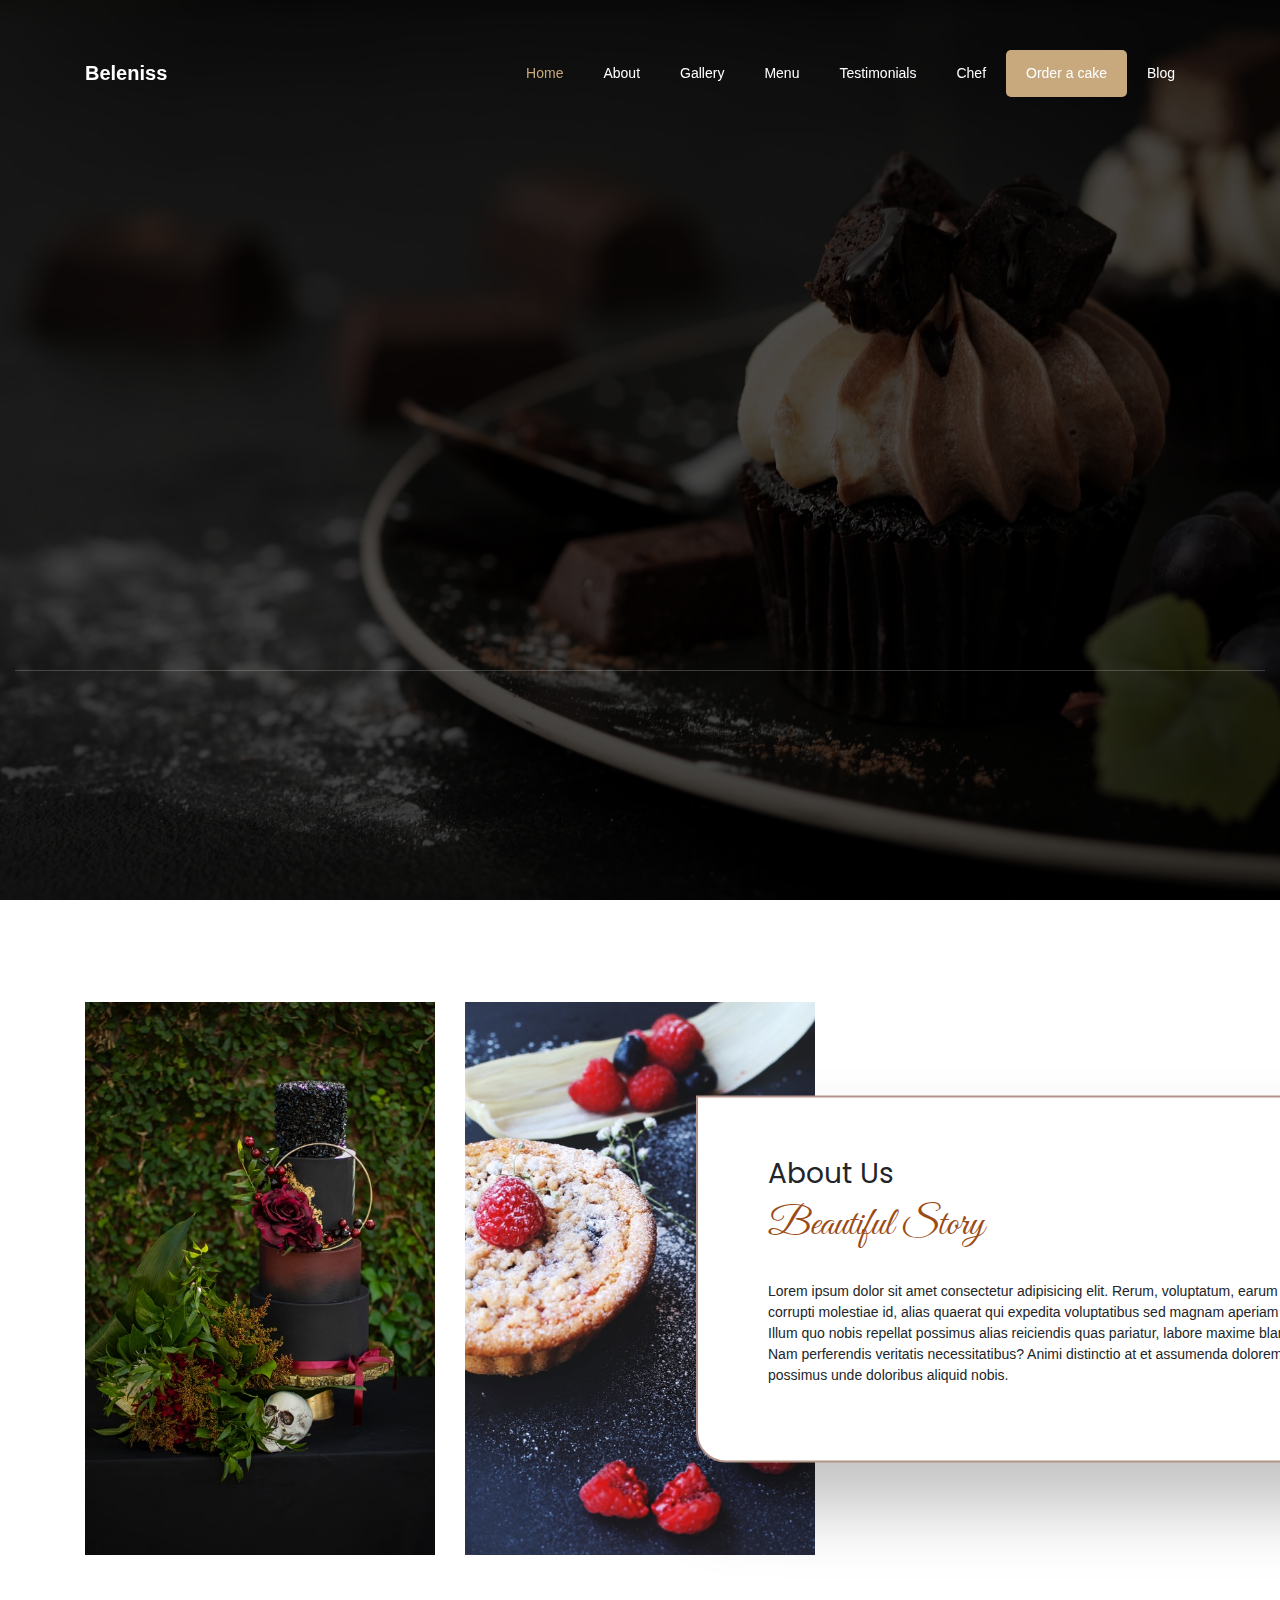
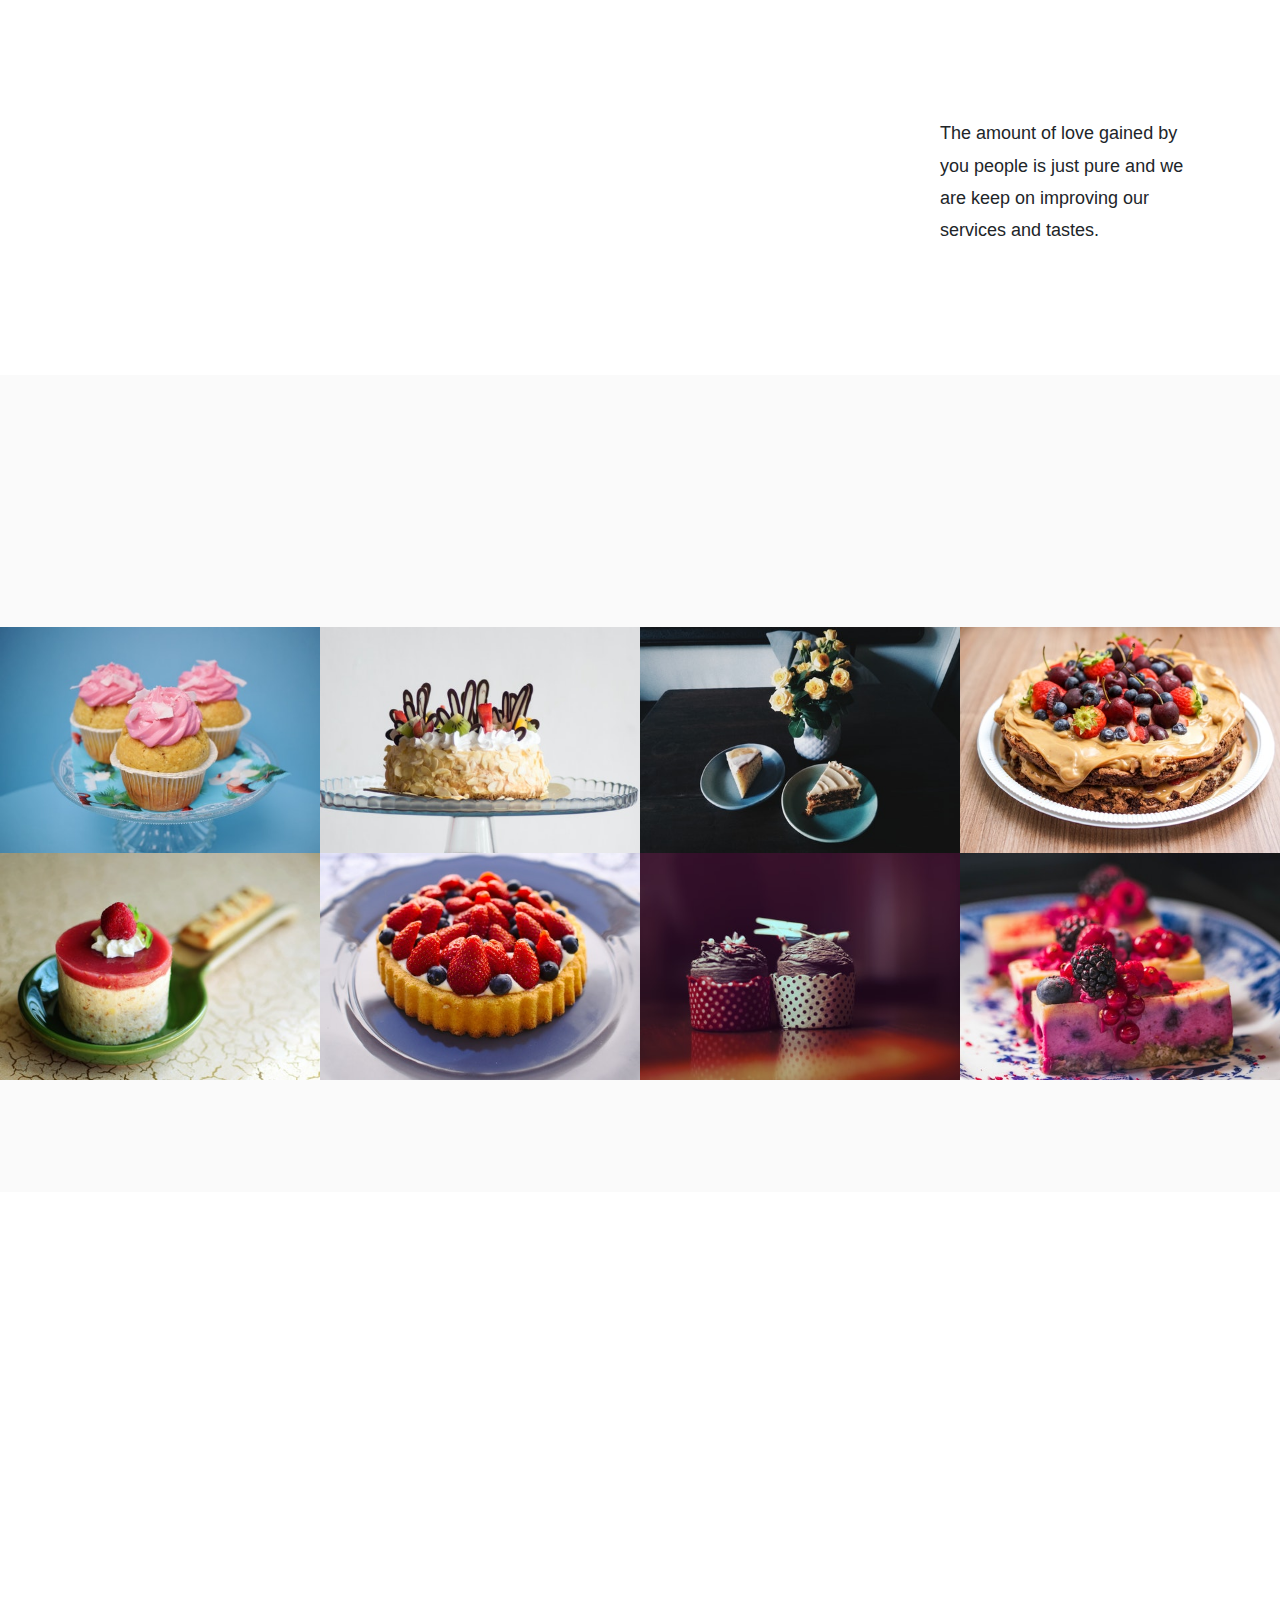
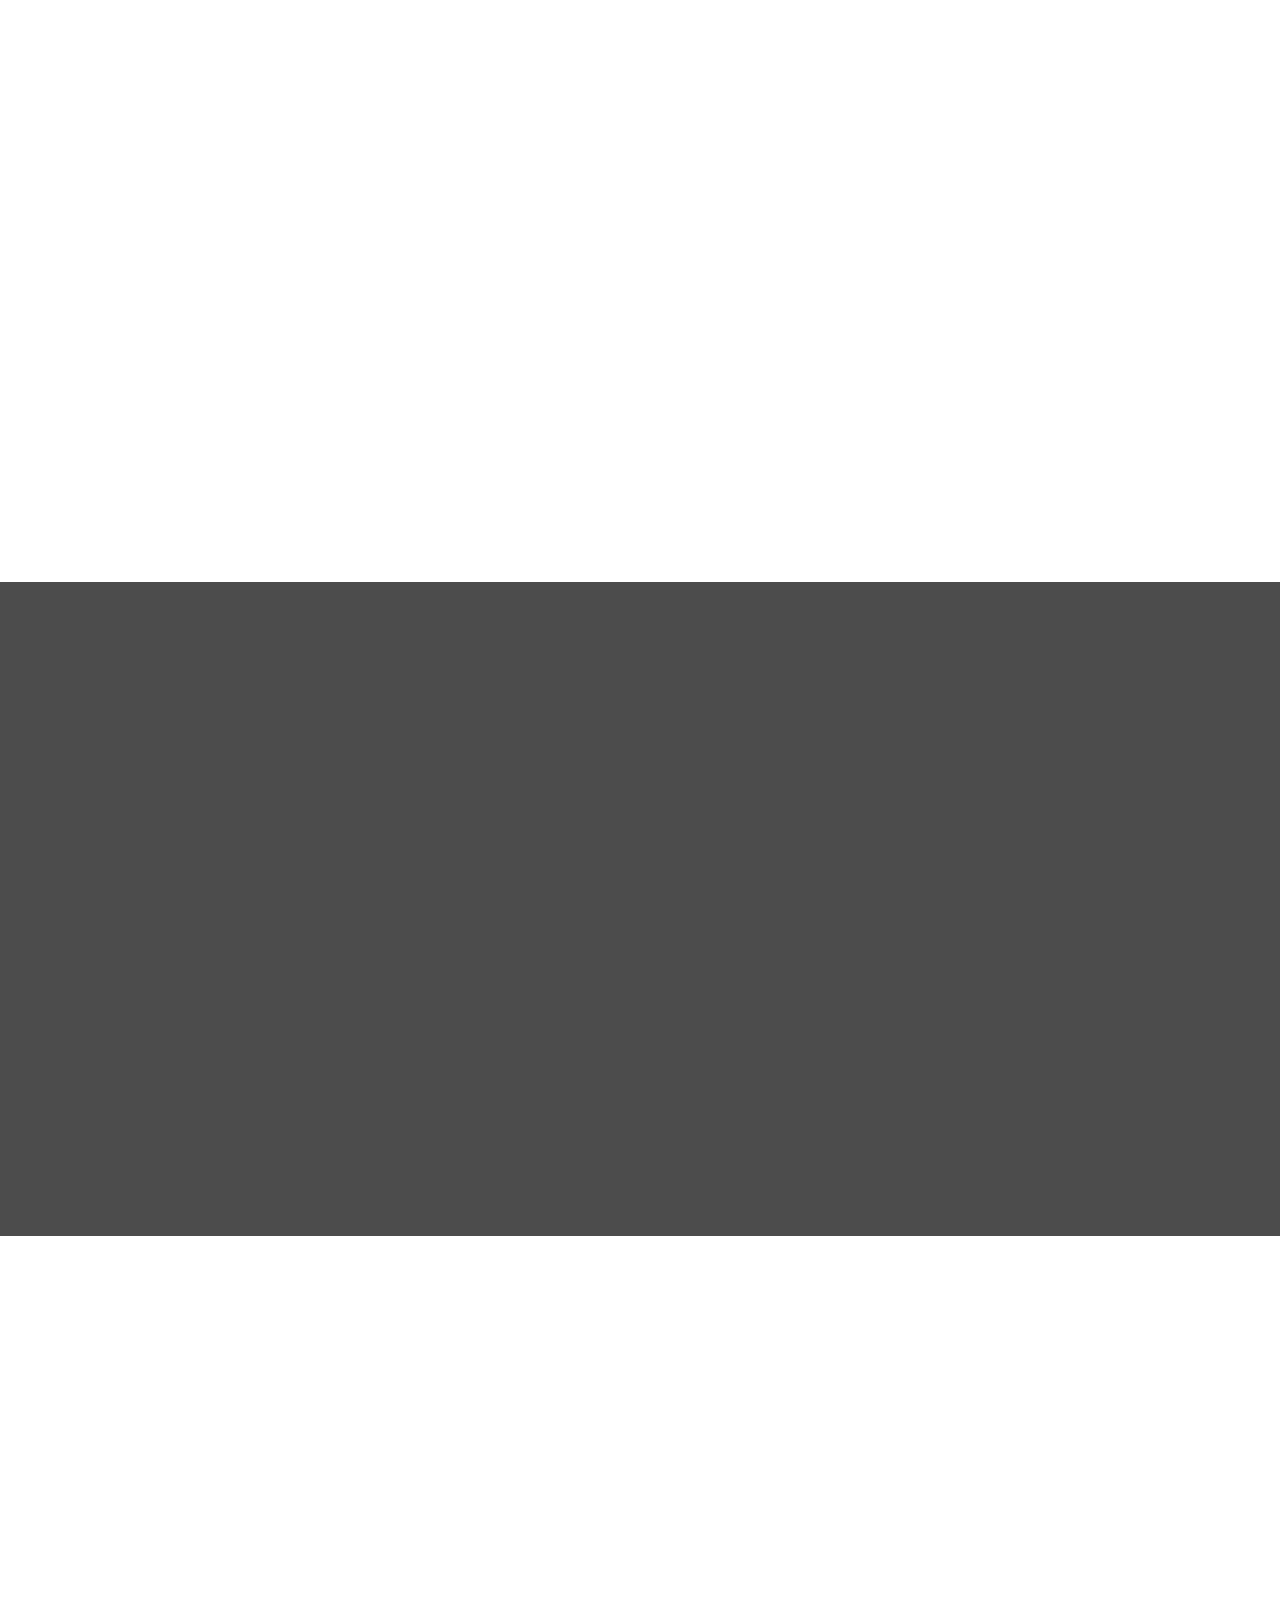
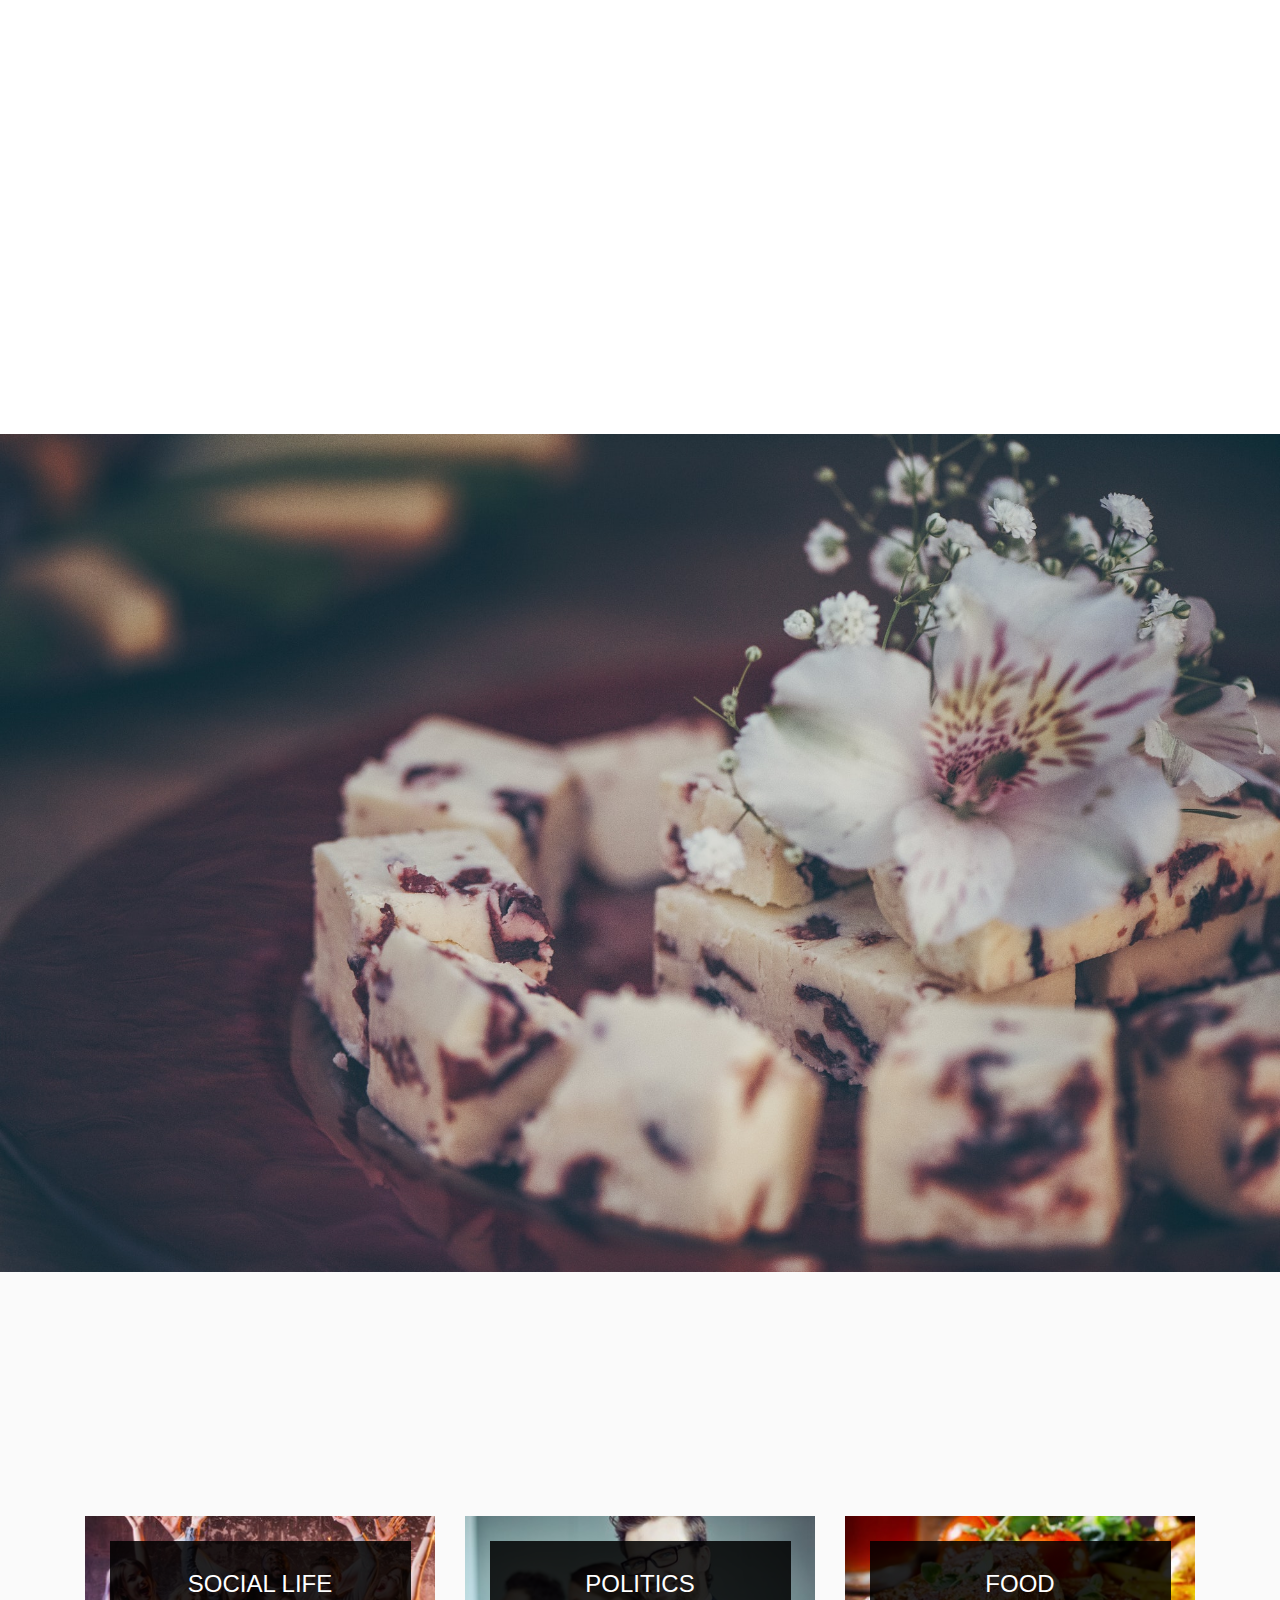
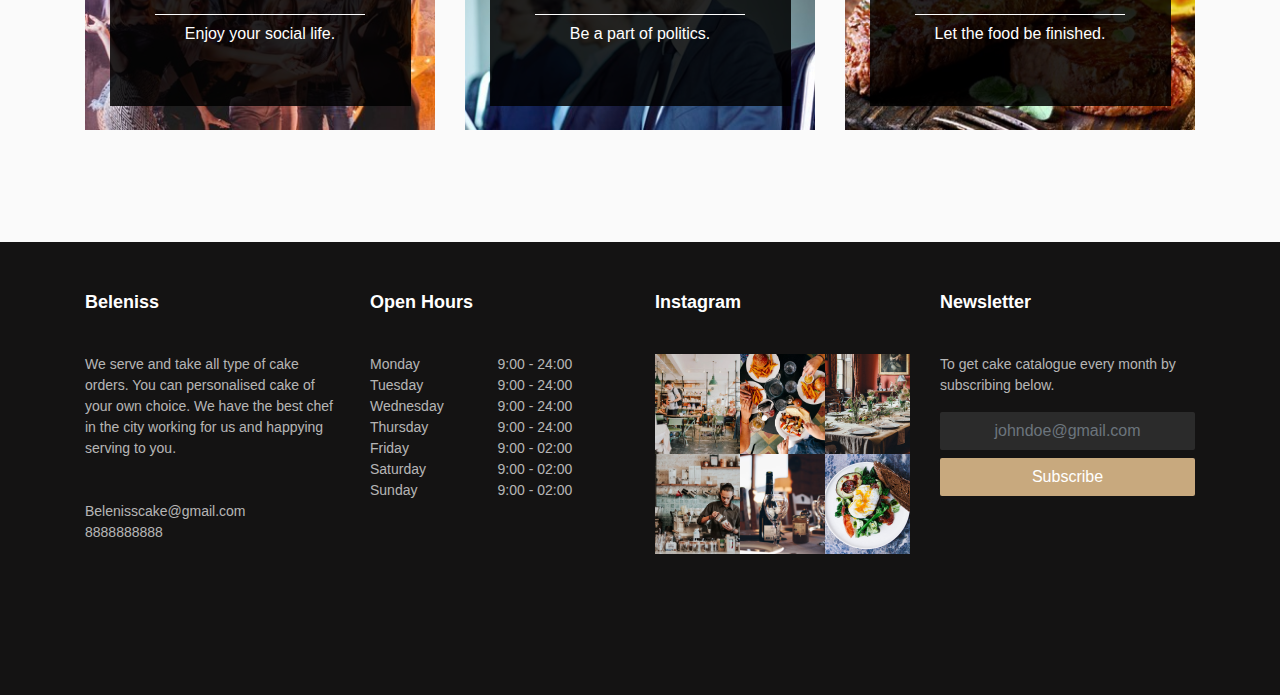
==== index.html @ b8e9f4f0 "First Commit" ====
<!DOCTYPE html>
<html lang="en">

<head>
    <meta charset="UTF-8">
    <meta name="viewport" content="width=device-width, initial-scale=1.0">
    <link
        href="https://fonts.googleapis.com/css2?family=Great+Vibes&family=Poppins:wght@100;200;300;400;500;600;700;800&display=swap"
        rel="stylesheet">
    <link rel="stylesheet" href="https://stackpath.bootstrapcdn.com/font-awesome/4.7.0/css/font-awesome.min.css">
    <link rel="stylesheet" href="https://stackpath.bootstrapcdn.com/bootstrap/4.5.2/css/bootstrap.min.css">
    <link rel="stylesheet" href="css/animate.css">
    <link rel="stylesheet" href="css/owl.carousel.min.css">
    <link rel="stylesheet" href="css/owl.theme.default.min.css">

    <link rel="stylesheet" href="css/aos.css">

    <link rel="stylesheet" href="http://code.ionicframework.com/ionicons/2.0.1/css/ionicons.min.css">

    <link rel="stylesheet" href="css/bootstrap-datepicker.css">
    <link rel="stylesheet" href="css/jquery.timepicker.css">


    <link rel="stylesheet" href="css/flaticon.css">
    <link rel="stylesheet" href="css/icomoon.css">
    <link rel="stylesheet" href="style.css">
    <title>Document</title>
</head>

<body>


    <!-- navigation starts -->
    <nav class="navbar navbar-expand-lg navbar-dark ftco_navbar bg-dark ftco-navbar-light" id="ftco-navbar">
        <div class="container">
            <a href="index.html" class="navbar-brand">Beleniss</a>

            <div class="collpase navbar-collapse" id="ftco-nav">
                <ul class="navbar-nav ml-auto">
                    <li class="nav-item active"><a href="#" class="nav-link">Home</a></li>
                    <li class="nav-item"><a href="#about" class="nav-link">About</a></li>
                    <li class="nav-item"><a href="#gallery" class="nav-link">Gallery</a></li>
                    <li class="nav-item"><a href="#menu" class="nav-link">Menu</a></li>
                    <li class="nav-item"><a href="#testimonial" class="nav-link">Testimonials</a></li>
                    <li class="nav-item"><a href="#" class="nav-link">Chef</a></li>
                    <li class="nav-item cta"><a href="#" class="nav-link">Order a cake</a></li>
                    <li class="nav-item"><a href="#" class="nav-link">Blog</a></li>
                </ul>
            </div>
        </div>
    </nav>
    <!-- navigation ends -->

    <!-- slider  section start -->
    <section class="home-slider owl-carousel js-fullheight">
        <div class="slider-item js-fullheight" style="background-image: url(images/bg_1.jpg);">
            <div class="overlay"></div>
            <div class="container">
                <div class="row slider-text js-fullheight justify-content-center align-items-center"
                    data-scrollax-parent="true">

                    <div class="col-md-12 col-sm-12 text-center ftco-animate">
                        <span class="subheading">Beleniss</span>
                        <h1 class="mb-4">Birthday Cake</h1>
                    </div>

                </div>
            </div>
        </div>

        <div class="slider-item js-fullheight" style="background-image: url(images/bg_2.jpg);">
            <div class="overlay"></div>
            <div class="container">
                <div class="row slider-text js-fullheight justify-content-center align-items-center"
                    data-scrollax-parent="true">

                    <div class="col-md-12 col-sm-12 text-center ftco-animate">
                        <span class="subheading">Beleniss</span>
                        <h1 class="mb-4">Wedding Cake</h1>
                    </div>

                </div>
            </div>
        </div>

        <div class="slider-item js-fullheight" style="background-image: url(images/bg_3.jpg);">
            <div class="overlay"></div>
            <div class="container">
                <div class="row slider-text js-fullheight justify-content-center align-items-center"
                    data-scrollax-parent="true">

                    <div class="col-md-12 col-sm-12 text-center ftco-animate">
                        <span class="subheading">Beleniss</span>
                        <h1 class="mb-4">Beleniss Special Dessert</h1>
                    </div>

                </div>
            </div>
        </div>

        <div class="slider-item js-fullheight" style="background-image: url(images/bg_4.jpg);">
            <div class="overlay"></div>
            <div class="container">
                <div class="row slider-text js-fullheight justify-content-center align-items-center"
                    data-scrollax-parent="true">

                    <div class="col-md-12 col-sm-12 text-center ftco-animate">
                        <span class="subheading">Beleniss</span>
                        <h1 class="mb-4">Beleniss Special Pastries</h1>
                    </div>

                </div>
            </div>
        </div>
    </section>
    <!-- slider  section end  -->

    <!-- featured section starts  -->
    <section>
        <div class="container-fluid">
            <div class="row">
                <div class="col-md-12">
                    <div class="featured">
                        <div class="row">
                            <div class="col-md-3">
                                <div class="featured-menus ftco-animate">
                                    <div class="menu-img img" style="background-image: url(images/b1.jpg);"></div>
                                    <div class="text text-center">
                                        <h3>Desert</h3>
                                        <p><span>Chocolate</span>,
                                            <span>Sprinkles</span>,<span>Strawberry</span>,<span>Waffers</span></p>
                                    </div>
                                </div>
                            </div>
                            <div class="col-md-3">
                                <div class="featured-menus ftco-animate">
                                    <div class="menu-img img" style="background-image: url(images/b2.jpg);"></div>
                                    <div class="text text-center">
                                        <h3>Chocolate Cake</h3>
                                        <p><span>Chocolate</span>,
                                            <span>Sprinkles</span>,<span>Strawberry</span>,<span>Waffers</span></p>
                                    </div>
                                </div>
                            </div>
                            <div class="col-md-3">
                                <div class="featured-menus ftco-animate">
                                    <div class="menu-img img" style="background-image: url(images/b3.jpg);"></div>
                                    <div class="text text-center">
                                        <h3>Pastry</h3>
                                        <p><span>Chocolate</span>,
                                            <span>Sprinkles</span>,<span>Strawberry</span>,<span>Waffers</span></p>
                                    </div>
                                </div>
                            </div>
                            <div class="col-md-3">
                                <div class="featured-menus ftco-animate">
                                    <div class="menu-img img" style="background-image: url(images/b4.jpg);"></div>
                                    <div class="text text-center">
                                        <h3>Donuts</h3>
                                        <p><span>Chocolate</span>,
                                            <span>Sprinkles</span>,<span>Strawberry</span>,<span>Waffers</span></p>
                                    </div>
                                </div>
                            </div>
                        </div>
                    </div>
                </div>
            </div>
        </div>
    </section>

    <!-- featured section ends  -->


    <!-- about us section starts  -->

    <section class="ftco-wrap-about" id="about">
        <div class="intro">
            <div class="container">
                <div class="row">
                    <div class="col">
                        <div class="intro_content">
                            <div class="intro_subtitle page_subtitle">About Us</div>
                            <div class="intro_title">
                                <h2>Beautiful Story</h2>
                            </div>
                            <div class="intro_text">
                                <p>Lorem ipsum dolor sit amet consectetur adipisicing elit. Rerum, voluptatum, earum
                                    corrupti molestiae id, alias quaerat qui expedita voluptatibus sed magnam aperiam
                                    quos! Illum quo nobis repellat possimus alias reiciendis quas pariatur, labore
                                    maxime blanditiis. Nam perferendis veritatis necessitatibus? Animi distinctio at et
                                    assumenda doloremque possimus unde doloribus aliquid nobis.</p>
                            </div>
                        </div>
                        <div class="row">
                            <div class="col-xl-4 col-md-6 intro_col">
                                <div class="intro_image"><img src="images/intro_1.jpg" alt="intro"></div>
                            </div>
                            <div class="col-xl-4 col-md-6 intro_col">
                                <div class="intro_image"><img src="images/intro_2.jpg" alt="intro"></div>
                            </div>
                        </div>
                    </div>
                </div>
            </div>
        </div>
    </section>

    <section class="ftco-section ftco-counter img ftco-no-pt" id="section-counter">
        <div class="container">
            <div class="row d-md-flex">
                <div class="col-md-9">
                    <div class="row d-md-flex align-items-center">
                        <div
                            class="col-md-6 col-lg-3 mb-4 mb-lg-0 d-flex justify-content-center counter-wrap ftco-animate">
                            <div class="block-18">
                                <div class="text">
                                    <strong class="number" data-number="11">0</strong>
                                    <span>Years of Experience</span>
                                </div>
                            </div>
                        </div>
                        <div
                            class="col-md-6 col-lg-3 mb-4 mb-lg-0 d-flex justify-content-center counter-wrap ftco-animate">
                            <div class="block-18">
                                <div class="text">
                                    <strong class="number" data-number="100">0</strong>
                                    <span>Cakes/Variety</span>
                                </div>
                            </div>
                        </div>
                        <div
                            class="col-md-6 col-lg-3 mb-4 mb-lg-0 d-flex justify-content-center counter-wrap ftco-animate">
                            <div class="block-18">
                                <div class="text">
                                    <strong class="number" data-number="30">0</strong>
                                    <span>Staffs</span>
                                </div>
                            </div>
                        </div>
                        <div
                            class="col-md-6 col-lg-3 mb-4 mb-lg-0 d-flex justify-content-center counter-wrap ftco-animate">
                            <div class="block-18">
                                <div class="text">
                                    <strong class="number" data-number="1500">0</strong>
                                    <span>Happy Customers</span>
                                </div>
                            </div>
                        </div>
                    </div>
                </div>
                <div class="col-md-3 text-center text-md-left">
                    <p>The amount of love gained by you people is just pure and we are keep on improving our services
                        and tastes.</p>
                </div>
            </div>
        </div>
    </section>


    <!-- about us section ends  -->

    <!-- gallery section starts  -->
    <section class="ftco-section bg-light" id="gallery">
        <div class="container">
            <div class="row">
                <div class="col-lg-12">
                    <div class="section-title normal-title">
                        <div class="row justify-content-center mb-5 pb-2">
                            <div class="col-md-12 text-center heading-section ftco-animate">
                                <span class="subheading">Gallery</span>
                                <h2 class="mb-4">Our Hot Picked Cakes</h2>
                            </div>
                        </div>
                    </div>
                </div>
            </div>
        </div>
        <div class="container-fluid">
            <div class="row">
                <div class="col-lg-3 col-md-4 col-6 p-0">
                    <div class="gallery__pic">
                        <img src="images/dish1.jpg" alt="">
                    </div>
                </div>
                <div class="col-lg-3 col-md-4 col-6 p-0">
                    <div class="gallery__pic">
                        <img src="images/dish2.jpg" alt="">
                    </div>
                </div>
                <div class="col-lg-3 col-md-4 col-6 p-0">
                    <div class="gallery__pic">
                        <img src="images/dish3.jpg" alt="">
                    </div>
                </div>
                <div class="col-lg-3 col-md-4 col-6 p-0">
                    <div class="gallery__pic">
                        <img src="images/dish4.jpg" alt="">
                    </div>
                </div>
                <div class="col-lg-3 col-md-4 col-6 p-0">
                    <div class="gallery__pic">
                        <img src="images/dish5.jpg" alt="">
                    </div>
                </div>
                <div class="col-lg-3 col-md-4 col-6 p-0">
                    <div class="gallery__pic">
                        <img src="images/dish6.jpg" alt="">
                    </div>
                </div>
                <div class="col-lg-3 col-md-4 col-6 p-0">
                    <div class="gallery__pic">
                        <img src="images/dish7.jpg" alt="">
                    </div>
                </div>
                <div class="col-lg-3 col-md-4 col-6 p-0">
                    <div class="gallery__pic">
                        <img src="images/dish8.jpg" alt="">
                    </div>
                </div>
            </div>
        </div>


    </section>
    <!-- gallery section ends  -->

    <!-- menu section starts -->
    <section class="ftco-section" id="menu">
        <div class="container-fluid px-4">
            <div class="row justify-content-center mb-5 pb-2">
                <div class="col-md-7 text-center heading-section ftco-animate">
                    <span class="subheading">Specialities</span>
                    <h2 class="mb-4">Our Menu</h2>
                </div>
            </div>

            <div class="row">
                <div class="col-md-6 col-lg-4 menu-wrap">
                    <div class="heading-menu text-center ftco-animate">
                        <h3>Cakes</h3>
                    </div>
                    <div class="menus d-flex ftco-animate">
                        <div class="menu-img img" style="background-image: url(images/menu1.jpg);"></div>
                        <div class="text">
                            <div class="d-flex">
                                <div class="one-half">
                                    <h3>Strawberry</h3>
                                </div>
                                <div class="one-forth">
                                    <span class="price">₹400</span>
                                </div>
                            </div>
                            <p><span>Strawberry</span>, <span>Chocolate</span>, <span>Berry</span>, <span>Cream</span>
                            </p>
                        </div>
                    </div>
                    <div class="menus d-flex ftco-animate">
                        <div class="menu-img img" style="background-image: url(images/menu2.jpg);"></div>
                        <div class="text">
                            <div class="d-flex">
                                <div class="one-half">
                                    <h3>Chocolate Cake</h3>
                                </div>
                                <div class="one-forth">
                                    <span class="price">₹399</span>
                                </div>
                            </div>
                            <p><span>Strawberry</span>, <span>Chocolate</span>, <span>Berry</span>, <span>Cream</span>
                            </p>
                        </div>
                    </div>
                    <div class="menus d-flex ftco-animate">
                        <div class="menu-img img" style="background-image: url(images/menu3.jpg);"></div>
                        <div class="text">
                            <div class="d-flex">
                                <div class="one-half">
                                    <h3>Red Valvet</h3>
                                </div>
                                <div class="one-forth">
                                    <span class="price">₹500</span>
                                </div>
                            </div>
                            <p><span>Strawberry</span>, <span>Chocolate</span>, <span>Berry</span>, <span>Cream</span>
                            </p>
                        </div>
                    </div>
                </div>
                <div class="col-md-6 col-lg-4 menu-wrap">
                    <div class="heading-menu text-center ftco-animate">
                        <h3>Wedding Cake</h3>
                    </div>
                    <div class="menus d-flex ftco-animate">
                        <div class="menu-img img" style="background-image: url(images/menu4.jpg);"></div>
                        <div class="text">
                            <div class="d-flex">
                                <div class="one-half">
                                    <h3>Pineapple</h3>
                                </div>
                                <div class="one-forth">
                                    <span class="price">₹450</span>
                                </div>
                            </div>
                            <p><span>Strawberry</span>, <span>Chocolate</span>, <span>Berry</span>, <span>Cream</span>
                            </p>
                        </div>
                    </div>
                    <div class="menus d-flex ftco-animate">
                        <div class="menu-img img" style="background-image: url(images/menu5.jpg);"></div>
                        <div class="text">
                            <div class="d-flex">
                                <div class="one-half">
                                    <h3>Belgium Cake</h3>
                                </div>
                                <div class="one-forth">
                                    <span class="price">₹400</span>
                                </div>
                            </div>
                            <p><span>Strawberry</span>, <span>Chocolate</span>, <span>Berry</span>, <span>Cream</span>
                            </p>
                        </div>
                    </div>
                    <div class="menus d-flex ftco-animate">
                        <div class="menu-img img" style="background-image: url(images/menu6.jpg);"></div>
                        <div class="text">
                            <div class="d-flex">
                                <div class="one-half">
                                    <h3>Cookies</h3>
                                </div>
                                <div class="one-forth">
                                    <span class="price">₹400</span>
                                </div>
                            </div>
                            <p><span>Strawberry</span>, <span>Chocolate</span>, <span>Berry</span>, <span>Cream</span>
                            </p>
                        </div>
                    </div>
                </div>
                <div class="col-md-6 col-lg-4 menu-wrap">
                    <div class="heading-menu text-center ftco-animate">
                        <h3>Pastries</h3>
                    </div>
                    <div class="menus d-flex ftco-animate">
                        <div class="menu-img img" style="background-image: url(images/menu7.jpg);"></div>
                        <div class="text">
                            <div class="d-flex">
                                <div class="one-half">
                                    <h3>Blackberries</h3>
                                </div>
                                <div class="one-forth">
                                    <span class="price">₹400</span>
                                </div>
                            </div>
                            <p><span>Strawberry</span>, <span>Chocolate</span>, <span>Berry</span>, <span>Cream</span>
                            </p>
                        </div>
                    </div>
                    <div class="menus d-flex ftco-animate">
                        <div class="menu-img img" style="background-image: url(images/menu8.jpg);"></div>
                        <div class="text">
                            <div class="d-flex">
                                <div class="one-half">
                                    <h3>Orange</h3>
                                </div>
                                <div class="one-forth">
                                    <span class="price">₹400</span>
                                </div>
                            </div>
                            <p><span>Strawberry</span>, <span>Chocolate</span>, <span>Berry</span>, <span>Cream</span>
                            </p>
                        </div>
                    </div>
                    <div class="menus d-flex ftco-animate">
                        <div class="menu-img img" style="background-image: url(images/menu9.jpg);"></div>
                        <div class="text">
                            <div class="d-flex">
                                <div class="one-half">
                                    <h3>Mango</h3>
                                </div>
                                <div class="one-forth">
                                    <span class="price">₹400</span>
                                </div>
                            </div>
                            <p><span>Strawberry</span>, <span>Chocolate</span>, <span>Berry</span>, <span>Cream</span>
                            </p>
                        </div>
                    </div>
                </div>
            </div>
        </div>
    </section>
    <!-- menu section ends -->

    <!-- testimonial section starts -->
    <section class="ftco-section testimony-section img" id="testimonial"
        style="background-image: url(images/bg_1.jpg);">
        <div class="overlay"></div>
        <div class="container">
            <div class="row justify-content-center mb-5">
                <div class="col-md-7 text-center heading-section heading-section-white ftco-animate">
                    <span class="subheading">Testimonials</span>
                    <h2 class="mb-3">Happy Clients</h2>
                </div>
            </div>
            <div class="row ftco-animate">
                <div class="col-md-12">
                    <div class="carousel-testimony owl-carousel ftco-owl">
                        <div class="item">
                            <div class="testimony-wrap py-4">
                                <div class="icon d-flex align-items-center justify-content-center">
                                    <span class="fa fa-quote-left"></span>
                                </div>
                                <div class="text">
                                    <p class="mb-4">
                                        Lorem ipsum dolor sit amet consectetur adipisicing elit. Ipsa illo corrupti
                                        ratione voluptatibus recusandae dolore.
                                    </p>
                                    <div class="d-flex align-items-center">
                                        <div class="user-img" style="background-image: url(images/person_1.jpg);"></div>
                                        <div class="pl-3">
                                            <p class="name">Nilay Hirpara</p>
                                            <span class="position">Owner</span>
                                        </div>
                                    </div>
                                </div>
                            </div>
                        </div>
                        <div class="item">
                            <div class="testimony-wrap py-4">
                                <div class="icon d-flex align-items-center justify-content-center">
                                    <span class="fa fa-quote-left"></span>
                                </div>
                                <div class="text">
                                    <p class="mb-4">
                                        Lorem ipsum dolor sit amet consectetur adipisicing elit. Ipsa illo corrupti
                                        ratione voluptatibus recusandae dolore.
                                    </p>
                                    <div class="d-flex align-items-center">
                                        <div class="user-img" style="background-image: url(images/person_2.jpg);"></div>
                                        <div class="pl-3">
                                            <p class="name">Nilay Hirpara</p>
                                            <span class="position">Owner</span>
                                        </div>
                                    </div>
                                </div>
                            </div>
                        </div>
                        <div class="item">
                            <div class="testimony-wrap py-4">
                                <div class="icon d-flex align-items-center justify-content-center">
                                    <span class="fa fa-quote-left"></span>
                                </div>
                                <div class="text">
                                    <p class="mb-4">
                                        Lorem ipsum dolor sit amet consectetur adipisicing elit. Ipsa illo corrupti
                                        ratione voluptatibus recusandae dolore.
                                    </p>
                                    <div class="d-flex align-items-center">
                                        <div class="user-img" style="background-image: url(images/person_3.jpg);"></div>
                                        <div class="pl-3">
                                            <p class="name">Nilay Hirpara</p>
                                            <span class="position">Owner</span>
                                        </div>
                                    </div>
                                </div>
                            </div>
                        </div>
                        <div class="item">
                            <div class="testimony-wrap py-4">
                                <div class="icon d-flex align-items-center justify-content-center">
                                    <span class="fa fa-quote-left"></span>
                                </div>
                                <div class="text">
                                    <p class="mb-4">
                                        Lorem ipsum dolor sit amet consectetur adipisicing elit. Ipsa illo corrupti
                                        ratione voluptatibus recusandae dolore.
                                    </p>
                                    <div class="d-flex align-items-center">
                                        <div class="user-img" style="background-image: url(images/person_4.jpg);"></div>
                                        <div class="pl-3">
                                            <p class="name">Nilay Hirpara</p>
                                            <span class="position">Owner</span>
                                        </div>
                                    </div>
                                </div>
                            </div>
                        </div>
                        <div class="item">
                            <div class="testimony-wrap py-4">
                                <div class="icon d-flex align-items-center justify-content-center">
                                    <span class="fa fa-quote-left"></span>
                                </div>
                                <div class="text">
                                    <p class="mb-4">
                                        Lorem ipsum dolor sit amet consectetur adipisicing elit. Ipsa illo corrupti
                                        ratione voluptatibus recusandae dolore.
                                    </p>
                                    <div class="d-flex align-items-center">
                                        <div class="user-img" style="background-image: url(images/person_1.jpg);"></div>
                                        <div class="pl-3">
                                            <p class="name">Nilay Hirpara</p>
                                            <span class="position">Owner</span>
                                        </div>
                                    </div>
                                </div>
                            </div>
                        </div>
                    </div>
                </div>
            </div>
        </div>
    </section>

    <!-- testimonial section ends -->

    <!-- staff section --- chef starts -->

    <section class="ftco-section" id="chef">
        <div class="container">
            <div class="row justify-content-center mb-5 pb-2">
                <div class="col-md-12 text-center heading-section ftco-animate">
                    <span class="subheading">Chef</span>
                    <h2 class="mb-4">Our Master Chef</h2>
                </div>
            </div>
            <div class="row">
                <div class="col-md-6 col-lg-3 ftco-animate">
                    <div class="staff">
                        <div class="img" style="background-image: url(images/chef4.jpg);"></div>
                        <div class="text pt-4">
                            <h3>Navnit Kumar</h3>
                            <span class="position mb-2">Cake Designer</span>
                            <div class="faded">
                                <ul class="ftco-social d-flex">
                                    <li class="ftco-animate"><a href="#"><span class="fa fa-instagram"></span></a></li>
                                    <li class="ftco-animate"><a href="#"><span class="fa fa-twitter"></span></a></li>
                                    <li class="ftco-animate"><a href="#"><span class="fa fa-linkedin"></span></a></li>
                                    <li class="ftco-animate"><a href="#"><span class="fa fa-facebook"></span></a></li>
                                </ul>
                            </div>
                        </div>
                    </div>
                </div>
                <div class="col-md-6 col-lg-3 ftco-animate">
                    <div class="staff">
                        <div class="img" style="background-image: url(images/chef1.jpg);"></div>
                        <div class="text pt-4">
                            <h3>Nilay Hirpara</h3>
                            <span class="position mb-2">Owner</span>
                            <div class="faded">
                                <ul class="ftco-social d-flex">
                                    <li class="ftco-animate"><a href="#"><span class="fa fa-instagram"></span></a></li>
                                    <li class="ftco-animate"><a href="#"><span class="fa fa-twitter"></span></a></li>
                                    <li class="ftco-animate"><a href="#"><span class="fa fa-linkedin"></span></a></li>
                                    <li class="ftco-animate"><a href="#"><span class="fa fa-facebook"></span></a></li>
                                </ul>
                            </div>
                        </div>
                    </div>
                </div>
                <div class="col-md-6 col-lg-3 ftco-animate">
                    <div class="staff">
                        <div class="img" style="background-image: url(images/chef2.jpg);"></div>
                        <div class="text pt-4">
                            <h3>Ravi Kumawat</h3>
                            <span class="position mb-2">Cake Maker</span>
                            <div class="faded">
                                <ul class="ftco-social d-flex">
                                    <li class="ftco-animate"><a href="#"><span class="fa fa-instagram"></span></a></li>
                                    <li class="ftco-animate"><a href="#"><span class="fa fa-twitter"></span></a></li>
                                    <li class="ftco-animate"><a href="#"><span class="fa fa-linkedin"></span></a></li>
                                    <li class="ftco-animate"><a href="#"><span class="fa fa-facebook"></span></a></li>
                                </ul>
                            </div>
                        </div>
                    </div>
                </div>
                <div class="col-md-6 col-lg-3 ftco-animate">
                    <div class="staff">
                        <div class="img" style="background-image: url(images/chef3.jpg);"></div>
                        <div class="text pt-4">
                            <h3>Somyadeep Dey</h3>
                            <span class="position mb-2">Manager</span>
                            <div class="faded">
                                <ul class="ftco-social d-flex">
                                    <li class="ftco-animate"><a href="#"><span class="fa fa-instagram"></span></a></li>
                                    <li class="ftco-animate"><a href="#"><span class="fa fa-twitter"></span></a></li>
                                    <li class="ftco-animate"><a href="#"><span class="fa fa-linkedin"></span></a></li>
                                    <li class="ftco-animate"><a href="#"><span class="fa fa-facebook"></span></a></li>
                                </ul>
                            </div>
                        </div>
                    </div>
                </div>
            </div>
        </div>
    </section>
    <!-- staff section --- chef ends -->

    <!-- order a cake section starts -->

    <section class="ftco-section img" id="order" style="background-image: url(images/order_bg.jpg);"
        data-stellar-background-ratio="0.5">
        <div class="container">
            <div class="row d-flex">
                <div class="col-md-7 ftco-animate makereservation p-4 px-md-5 pb-md-5">
                    <div class="heading-section ftco-animate mb-5 text-center">
                        <span class="subheading">Order</span>
                        <h2 class="mb-4">Your Cake</h2>
                    </div>
                    <form action="#">
                        <div class="row">
                            <div class="col-md-6">
                                <div class="form-group">
                                    <label for="">Name</label>
                                    <input type="text" class="form-control" placeholder="John Doe">
                                </div>
                            </div>
                            <div class="col-md-6">
                                <div class="form-group">
                                    <label for="">Email</label>
                                    <input type="email" class="form-control" placeholder="johndoe@gmail.com">
                                </div>
                            </div>
                            <div class="col-md-6">
                                <div class="form-group">
                                    <label for="">Address</label>
                                    <input type="text" class="form-control" placeholder="XYZ">
                                </div>
                            </div>
                            <div class="col-md-6">
                                <div class="form-group">
                                    <label for="">Phone</label>
                                    <input type="text" class="form-control" placeholder="9874563215">
                                </div>
                            </div>
                            <div class="col-md-6">
                                <div class="form-group">
                                    <label for="">Date</label>
                                    <input type="text" class="form-control" id="book_date" placeholder="Date">
                                </div>
                            </div>
                            <div class="col-md-6">
                                <div class="form-group">
                                    <label for="">Time</label>
                                    <input type="text" class="form-control" id="book_time" placeholder="Time">
                                </div>
                            </div>
                            <div class="col-md-6">
                                <div class="form-group">
                                    <label for="">Cake Flavour</label>
                                    <div class="select-wrap one-third">
                                        <div class="icon"><span class="ios-ios-arrow-down"></span></div>
                                        <select name="" id="" class="form-control">
                                            <option value="">Black Forest</option>
                                            <option value="">Yellow Butter Cake</option>
                                            <option value="">Pound Cake</option>
                                            <option value="">Red Velvet Cake</option>
                                            <option value="">Carrot Cake</option>
                                            <option value="">Sponge Cake</option>
                                            <option value="">Genoise Cake</option>
                                            <option value="">Chiffon Cake</option>
                                        </select>
                                    </div>

                                </div>
                            </div>
                            <div class="col-md-6">
                                <div class="form-group">
                                    <label for="">Kg</label>
                                    <div class="select-wrap one-third">
                                        <div class="icon"><span class="ios-ios-arrow-down"></span></div>
                                        <select name="" id="" class="form-control">
                                            <option value="">0.5</option>
                                            <option value="">1</option>
                                            <option value="">1.5</option>
                                            <option value="">2.5</option>
                                            <option value="">5</option>
                                            <option value="">10</option>
                                            <option value="">Custom</option>
                                        </select>
                                    </div>
                                </div>
                            </div>
                            <div class="col-md-12 mt-3">
                                <div class="form-group text-center">
                                    <input type="submit" value="Order Your Cake" class="btn btn-primary py-3 px-5">
                                </div>
                            </div>
                        </div>
                    </form>
                </div>
            </div>
        </div>
    </section>
    <!-- order a cake section ends -->

    <!-- blog section starts -->
    <section class="ftco-section bg-light" id="blog">
        <div class="container">
            <div class="row justify-content-center mb-5">
                <div class="col-md-7 text-center heading-section ftco-animate">
                    <span class="subheading">Blog</span>
                    <h2 class="mb-4">Recent Posts</h2>
                </div>
            </div>
            <div class="row">
                <div class="col-lg-4">
                    <div class="single-cat-widget">
                        <div class="content relative">
                            <div class="overlay overlay-bg"></div>
                            <a href="#" target="_blank">
                                <div class="thumb">
                                    <img src="images/cat-widget1.jpg" alt=""
                                        class="content-image img-fluid d-block mx-auto">
                                </div>
                                <div class="content-details">
                                    <h4 class="content-title mx-auto text-uppercase">Social Life</h4>
                                    <span></span>
                                    <p>Enjoy your social life.</p>
                                </div>
                            </a>
                        </div>
                    </div>
                </div>
                <div class="col-lg-4">
                    <div class="single-cat-widget">
                        <div class="content relative">
                            <div class="overlay overlay-bg"></div>
                            <a href="#" target="_blank">
                                <div class="thumb">
                                    <img src="images/cat-widget2.jpg" alt=""
                                        class="content-image img-fluid d-block mx-auto">
                                </div>
                                <div class="content-details">
                                    <h4 class="content-title mx-auto text-uppercase">Politics</h4>
                                    <span></span>
                                    <p>Be a part of politics.</p>
                                </div>
                            </a>
                        </div>
                    </div>
                </div>
                <div class="col-lg-4">
                    <div class="single-cat-widget">
                        <div class="content relative">
                            <div class="overlay overlay-bg"></div>
                            <a href="#" target="_blank">
                                <div class="thumb">
                                    <img src="images/cat-widget3.jpg" alt=""
                                        class="content-image img-fluid d-block mx-auto">
                                </div>
                                <div class="content-details">
                                    <h4 class="content-title mx-auto text-uppercase">Food</h4>
                                    <span></span>
                                    <p>Let the food be finished.</p>
                                </div>
                            </a>
                        </div>
                    </div>
                </div>
            </div>
        </div>
    </section>
    <!-- blog section ends -->

    <!-- footer section starts -->
    <section class="ftco-footer ftco-bg-dark ftco-section">
        <div class="container">
            <div class="row mb-5">
                <div class="col-md-6 col-lg-3">
                    <div class="ftco-footer-widget mb-4">
                        <h2 class="ftco-heading-2">Beleniss</h2>
                        <p>We serve and take all type of cake orders. You can personalised cake of your own choice. We
                            have the best chef in the city working for us and happying serving to you.
                            <br><br><br>
                            Belenisscake@gmail.com
                            <br>
                            8888888888
                        </p>
                        <ul class="ftco-footer-social list-unstyled float-md-left float-lft mt-3">
                            <li class="ftco-animate"><a href="#"><span class="fa fa-facebook"></span></a></li>
                            <li class="ftco-animate"><a href="#"><span class="fa fa-twitter"></span></a></li>
                            <li class="ftco-animate"><a href="#"><span class="fa fa-instagram"></span></a></li>
                        </ul>
                    </div>
                </div>
                <div class="col-md-6 col-lg-3">
                    <div class="ftco-footer-widget mb-4">
                        <h2 class="ftco-heading-2">Open Hours</h2>
                        <ul class="list-unstyled open-hours">
                            <li class="d-flex"><span>Monday</span><span>9:00 - 24:00</span></li>
                            <li class="d-flex"><span>Tuesday</span><span>9:00 - 24:00</span></li>
                            <li class="d-flex"><span>Wednesday</span><span>9:00 - 24:00</span></li>
                            <li class="d-flex"><span>Thursday</span><span>9:00 - 24:00</span></li>
                            <li class="d-flex"><span>Friday</span><span>9:00 - 02:00</span></li>
                            <li class="d-flex"><span>Saturday</span><span>9:00 - 02:00</span></li>
                            <li class="d-flex"><span>Sunday</span><span> 9:00 - 02:00</span></li>
                        </ul>
                    </div>
                </div>
                <div class="col-md-6 col-lg-3">
                    <div class="ftco-footer-widget mb-4">
                        <h2 class="ftco-heading-2">Instagram</h2>
                        <div class="thumb d-sm-flex">
                            <a href="#" class="thumb-menu img" style="background-image: url(images/insta-1.jpg);"></a>
                            <a href="#" class="thumb-menu img" style="background-image: url(images/insta-2.jpg);"></a>
                            <a href="#" class="thumb-menu img" style="background-image: url(images/insta-3.jpg);"></a>
                        </div>
                        <div class="thumb d-sm-flex">
                            <a href="#" class="thumb-menu img" style="background-image: url(images/insta-4.jpg);"></a>
                            <a href="#" class="thumb-menu img" style="background-image: url(images/insta-5.jpg);"></a>
                            <a href="#" class="thumb-menu img" style="background-image: url(images/insta-6.jpg);"></a>
                        </div>
                    </div>
                </div>
                <div class="col-md-6 col-lg-3">
                    <div class="ftco-footer-widget mb-4">
                        <h2 class="ftco-heading-2">Newsletter</h2>
                        <p>To get cake catalogue every month by subscribing below.</p>
                        <form action="#" class="subscribe-form">
                            <div class="form-group">
                                <input type="text" class="form-control mb-2 text-center"
                                    placeholder="johndoe@gmail.com">
                                <input type="submit" value="Subscribe" class="form-control submit px-3">
                            </div>
                        </form>
                    </div>
                </div>
            </div>
        </div>
    </section>


    <!-- footer section ends -->





    <!-- scripts -->
    <script src="js/jquery.min.js"></script>
    <script src="js/jquery-migrate-3.0.1.min.js"></script>
    <script src="js/bootstrap.min.js"></script>
    <script src="js/jquery.waypoints.min.js"></script>
    <script src="js/jquery.stellar.min.js"></script>
    <script src="js/owl.carousel.min.js"></script>
    <script src="js/jquery.magnific-popup.min.js"></script>
    <script src="js/aos.js"></script>
    <script src="js/jquery.animateNumber.min.js"></script>
    <script src="js/bootstrap-datepicker.js"></script>
    <script src="js/jquery.timepicker.min.js"></script>
    <script src="js/scrollax.min.js"></script>
    <script src="main.js"></script>
</body>

</html>
---- css/flaticon.css ----
/*
  	Flaticon icon font: Flaticon
  	Creation date: 06/10/2018 08:32
  	*/


@font-face {
  font-family: "Flaticon";
  src: url("../fonts/flaticon/font/Flaticon.eot");
  src: url("../fonts/flaticon/font/Flaticon.eot?#iefix") format("embedded-opentype"),
       url("../fonts/flaticon/font/Flaticon.woff") format("woff"),
       url("../fonts/flaticon/font/Flaticon.ttf") format("truetype"),
       url("../fonts/flaticon/font/Flaticon.svg#Flaticon") format("svg");
  font-weight: normal;
  font-style: normal;
}

@media screen and (-webkit-min-device-pixel-ratio:0) {
  @font-face {
    font-family: "Flaticon";
    src: url("../fonts/flaticon/font/Flaticon.svg#Flaticon") format("svg");
  }
}

[class^="flaticon-"]:before, [class*=" flaticon-"]:before,
[class^="flaticon-"]:after, [class*=" flaticon-"]:after {   
  font-family: Flaticon;
  font-style: normal;
  font-weight: normal;
  font-variant: normal;
  text-transform: none;
  line-height: 1;

  /* Better Font Rendering =========== */
  -webkit-font-smoothing: antialiased;
  -moz-osx-font-smoothing: grayscale;
}


.flaticon-meeting:before { content: "\f100"; }
.flaticon-tray:before { content: "\f101"; }
.flaticon-cake:before { content: "\f102"; }
---- css/icomoon.css ----
@font-face {
  font-family: 'icomoon';
  src:  url('../fonts/icomoon/icomoon.eot?6tt51o');
  src:  url('../fonts/icomoon/icomoon.eot?6tt51o#iefix') format('embedded-opentype'),
    url('../fonts/icomoon/icomoon.ttf?6tt51o') format('truetype'),
    url('../fonts/icomoon/icomoon.woff?6tt51o') format('woff'),
    url('../fonts/icomoon/icomoon.svg?6tt51o#icomoon') format('svg');
  font-weight: normal;
  font-style: normal;
}

[class^="icon-"], [class*=" icon-"] {
  /* use !important to prevent issues with browser extensions that change fonts */
  font-family: 'icomoon' !important;
  speak: none;
  font-style: normal;
  font-weight: normal;
  font-variant: normal;
  text-transform: none;
  line-height: 1;

  /* Better Font Rendering =========== */
  -webkit-font-smoothing: antialiased;
  -moz-osx-font-smoothing: grayscale;
}

.icon-asterisk:before {
  content: "\f069";
}
.icon-plus:before {
  content: "\f067";
}
.icon-question:before {
  content: "\f128";
}
.icon-minus:before {
  content: "\f068";
}
.icon-glass:before {
  content: "\f000";
}
.icon-music:before {
  content: "\f001";
}
.icon-search:before {
  content: "\f002";
}
.icon-envelope-o:before {
  content: "\f003";
}
.icon-heart:before {
  content: "\f004";
}
.icon-star:before {
  content: "\f005";
}
.icon-star-o:before {
  content: "\f006";
}
.icon-user:before {
  content: "\f007";
}
.icon-film:before {
  content: "\f008";
}
.icon-th-large:before {
  content: "\f009";
}
.icon-th:before {
  content: "\f00a";
}
.icon-th-list:before {
  content: "\f00b";
}
.icon-check:before {
  content: "\f00c";
}
.icon-close:before {
  content: "\f00d";
}
.icon-remove:before {
  content: "\f00d";
}
.icon-times:before {
  content: "\f00d";
}
.icon-search-plus:before {
  content: "\f00e";
}
.icon-search-minus:before {
  content: "\f010";
}
.icon-power-off:before {
  content: "\f011";
}
.icon-signal:before {
  content: "\f012";
}
.icon-cog:before {
  content: "\f013";
}
.icon-gear:before {
  content: "\f013";
}
.icon-trash-o:before {
  content: "\f014";
}
.icon-home:before {
  content: "\f015";
}
.icon-file-o:before {
  content: "\f016";
}
.icon-clock-o:before {
  content: "\f017";
}
.icon-road:before {
  content: "\f018";
}
.icon-download:before {
  content: "\f019";
}
.icon-arrow-circle-o-down:before {
  content: "\f01a";
}
.icon-arrow-circle-o-up:before {
  content: "\f01b";
}
.icon-inbox:before {
  content: "\f01c";
}
.icon-play-circle-o:before {
  content: "\f01d";
}
.icon-repeat:before {
  content: "\f01e";
}
.icon-rotate-right:before {
  content: "\f01e";
}
.icon-refresh:before {
  content: "\f021";
}
.icon-list-alt:before {
  content: "\f022";
}
.icon-lock:before {
  content: "\f023";
}
.icon-flag:before {
  content: "\f024";
}
.icon-headphones:before {
  content: "\f025";
}
.icon-volume-off:before {
  content: "\f026";
}
.icon-volume-down:before {
  content: "\f027";
}
.icon-volume-up:before {
  content: "\f028";
}
.icon-qrcode:before {
  content: "\f029";
}
.icon-barcode:before {
  content: "\f02a";
}
.icon-tag:before {
  content: "\f02b";
}
.icon-tags:before {
  content: "\f02c";
}
.icon-book:before {
  content: "\f02d";
}
.icon-bookmark:before {
  content: "\f02e";
}
.icon-print:before {
  content: "\f02f";
}
.icon-camera:before {
  content: "\f030";
}
.icon-font:before {
  content: "\f031";
}
.icon-bold:before {
  content: "\f032";
}
.icon-italic:before {
  content: "\f033";
}
.icon-text-height:before {
  content: "\f034";
}
.icon-text-width:before {
  content: "\f035";
}
.icon-align-left:before {
  content: "\f036";
}
.icon-align-center:before {
  content: "\f037";
}
.icon-align-right:before {
  content: "\f038";
}
.icon-align-justify:before {
  content: "\f039";
}
.icon-list:before {
  content: "\f03a";
}
.icon-dedent:before {
  content: "\f03b";
}
.icon-outdent:before {
  content: "\f03b";
}
.icon-indent:before {
  content: "\f03c";
}
.icon-video-camera:before {
  content: "\f03d";
}
.icon-image:before {
  content: "\f03e";
}
.icon-photo:before {
  content: "\f03e";
}
.icon-picture-o:before {
  content: "\f03e";
}
.icon-pencil:before {
  content: "\f040";
}
.icon-map-marker:before {
  content: "\f041";
}
.icon-adjust:before {
  content: "\f042";
}
.icon-tint:before {
  content: "\f043";
}
.icon-edit:before {
  content: "\f044";
}
.icon-pencil-square-o:before {
  content: "\f044";
}
.icon-share-square-o:before {
  content: "\f045";
}
.icon-check-square-o:before {
  content: "\f046";
}
.icon-arrows:before {
  content: "\f047";
}
.icon-step-backward:before {
  content: "\f048";
}
.icon-fast-backward:before {
  content: "\f049";
}
.icon-backward:before {
  content: "\f04a";
}
.icon-play:before {
  content: "\f04b";
}
.icon-pause:before {
  content: "\f04c";
}
.icon-stop:before {
  content: "\f04d";
}
.icon-forward:before {
  content: "\f04e";
}
.icon-fast-forward:before {
  content: "\f050";
}
.icon-step-forward:before {
  content: "\f051";
}
.icon-eject:before {
  content: "\f052";
}
.icon-chevron-left:before {
  content: "\f053";
}
.icon-chevron-right:before {
  content: "\f054";
}
.icon-plus-circle:before {
  content: "\f055";
}
.icon-minus-circle:before {
  content: "\f056";
}
.icon-times-circle:before {
  content: "\f057";
}
.icon-check-circle:before {
  content: "\f058";
}
.icon-question-circle:before {
  content: "\f059";
}
.icon-info-circle:before {
  content: "\f05a";
}
.icon-crosshairs:before {
  content: "\f05b";
}
.icon-times-circle-o:before {
  content: "\f05c";
}
.icon-check-circle-o:before {
  content: "\f05d";
}
.icon-ban:before {
  content: "\f05e";
}
.icon-arrow-left:before {
  content: "\f060";
}
.icon-arrow-right:before {
  content: "\f061";
}
.icon-arrow-up:before {
  content: "\f062";
}
.icon-arrow-down:before {
  content: "\f063";
}
.icon-mail-forward:before {
  content: "\f064";
}
.icon-share:before {
  content: "\f064";
}
.icon-expand:before {
  content: "\f065";
}
.icon-compress:before {
  content: "\f066";
}
.icon-exclamation-circle:before {
  content: "\f06a";
}
.icon-gift:before {
  content: "\f06b";
}
.icon-leaf:before {
  content: "\f06c";
}
.icon-fire:before {
  content: "\f06d";
}
.icon-eye:before {
  content: "\f06e";
}
.icon-eye-slash:before {
  content: "\f070";
}
.icon-exclamation-triangle:before {
  content: "\f071";
}
.icon-warning:before {
  content: "\f071";
}
.icon-plane:before {
  content: "\f072";
}
.icon-calendar:before {
  content: "\f073";
}
.icon-random:before {
  content: "\f074";
}
.icon-comment:before {
  content: "\f075";
}
.icon-magnet:before {
  content: "\f076";
}
.icon-chevron-up:before {
  content: "\f077";
}
.icon-chevron-down:before {
  content: "\f078";
}
.icon-retweet:before {
  content: "\f079";
}
.icon-shopping-cart:before {
  content: "\f07a";
}
.icon-folder:before {
  content: "\f07b";
}
.icon-folder-open:before {
  content: "\f07c";
}
.icon-arrows-v:before {
  content: "\f07d";
}
.icon-arrows-h:before {
  content: "\f07e";
}
.icon-bar-chart:before {
  content: "\f080";
}
.icon-bar-chart-o:before {
  content: "\f080";
}
.icon-twitter-square:before {
  content: "\f081";
}
.icon-facebook-square:before {
  content: "\f082";
}
.icon-camera-retro:before {
  content: "\f083";
}
.icon-key:before {
  content: "\f084";
}
.icon-cogs:before {
  content: "\f085";
}
.icon-gears:before {
  content: "\f085";
}
.icon-comments:before {
  content: "\f086";
}
.icon-thumbs-o-up:before {
  content: "\f087";
}
.icon-thumbs-o-down:before {
  content: "\f088";
}
.icon-star-half:before {
  content: "\f089";
}
.icon-heart-o:before {
  content: "\f08a";
}
.icon-sign-out:before {
  content: "\f08b";
}
.icon-linkedin-square:before {
  content: "\f08c";
}
.icon-thumb-tack:before {
  content: "\f08d";
}
.icon-external-link:before {
  content: "\f08e";
}
.icon-sign-in:before {
  content: "\f090";
}
.icon-trophy:before {
  content: "\f091";
}
.icon-github-square:before {
  content: "\f092";
}
.icon-upload:before {
  content: "\f093";
}
.icon-lemon-o:before {
  content: "\f094";
}
.icon-phone:before {
  content: "\f095";
}
.icon-square-o:before {
  content: "\f096";
}
.icon-bookmark-o:before {
  content: "\f097";
}
.icon-phone-square:before {
  content: "\f098";
}
.icon-twitter:before {
  content: "\f099";
}
.icon-facebook:before {
  content: "\f09a";
}
.icon-facebook-f:before {
  content: "\f09a";
}
.icon-github:before {
  content: "\f09b";
}
.icon-unlock:before {
  content: "\f09c";
}
.icon-credit-card:before {
  content: "\f09d";
}
.icon-feed:before {
  content: "\f09e";
}
.icon-rss:before {
  content: "\f09e";
}
.icon-hdd-o:before {
  content: "\f0a0";
}
.icon-bullhorn:before {
  content: "\f0a1";
}
.icon-bell-o:before {
  content: "\f0a2";
}
.icon-certificate:before {
  content: "\f0a3";
}
.icon-hand-o-right:before {
  content: "\f0a4";
}
.icon-hand-o-left:before {
  content: "\f0a5";
}
.icon-hand-o-up:before {
  content: "\f0a6";
}
.icon-hand-o-down:before {
  content: "\f0a7";
}
.icon-arrow-circle-left:before {
  content: "\f0a8";
}
.icon-arrow-circle-right:before {
  content: "\f0a9";
}
.icon-arrow-circle-up:before {
  content: "\f0aa";
}
.icon-arrow-circle-down:before {
  content: "\f0ab";
}
.icon-globe:before {
  content: "\f0ac";
}
.icon-wrench:before {
  content: "\f0ad";
}
.icon-tasks:before {
  content: "\f0ae";
}
.icon-filter:before {
  content: "\f0b0";
}
.icon-briefcase:before {
  content: "\f0b1";
}
.icon-arrows-alt:before {
  content: "\f0b2";
}
.icon-group:before {
  content: "\f0c0";
}
.icon-users:before {
  content: "\f0c0";
}
.icon-chain:before {
  content: "\f0c1";
}
.icon-link:before {
  content: "\f0c1";
}
.icon-cloud:before {
  content: "\f0c2";
}
.icon-flask:before {
  content: "\f0c3";
}
.icon-cut:before {
  content: "\f0c4";
}
.icon-scissors:before {
  content: "\f0c4";
}
.icon-copy:before {
  content: "\f0c5";
}
.icon-files-o:before {
  content: "\f0c5";
}
.icon-paperclip:before {
  content: "\f0c6";
}
.icon-floppy-o:before {
  content: "\f0c7";
}
.icon-save:before {
  content: "\f0c7";
}
.icon-square:before {
  content: "\f0c8";
}
.icon-bars:before {
  content: "\f0c9";
}
.icon-navicon:before {
  content: "\f0c9";
}
.icon-reorder:before {
  content: "\f0c9";
}
.icon-list-ul:before {
  content: "\f0ca";
}
.icon-list-ol:before {
  content: "\f0cb";
}
.icon-strikethrough:before {
  content: "\f0cc";
}
.icon-underline:before {
  content: "\f0cd";
}
.icon-table:before {
  content: "\f0ce";
}
.icon-magic:before {
  content: "\f0d0";
}
.icon-truck:before {
  content: "\f0d1";
}
.icon-pinterest:before {
  content: "\f0d2";
}
.icon-pinterest-square:before {
  content: "\f0d3";
}
.icon-google-plus-square:before {
  content: "\f0d4";
}
.icon-google-plus:before {
  content: "\f0d5";
}
.icon-money:before {
  content: "\f0d6";
}
.icon-caret-down:before {
  content: "\f0d7";
}
.icon-caret-up:before {
  content: "\f0d8";
}
.icon-caret-left:before {
  content: "\f0d9";
}
.icon-caret-right:before {
  content: "\f0da";
}
.icon-columns:before {
  content: "\f0db";
}
.icon-sort:before {
  content: "\f0dc";
}
.icon-unsorted:before {
  content: "\f0dc";
}
.icon-sort-desc:before {
  content: "\f0dd";
}
.icon-sort-down:before {
  content: "\f0dd";
}
.icon-sort-asc:before {
  content: "\f0de";
}
.icon-sort-up:before {
  content: "\f0de";
}
.icon-envelope:before {
  content: "\f0e0";
}
.icon-linkedin:before {
  content: "\f0e1";
}
.icon-rotate-left:before {
  content: "\f0e2";
}
.icon-undo:before {
  content: "\f0e2";
}
.icon-gavel:before {
  content: "\f0e3";
}
.icon-legal:before {
  content: "\f0e3";
}
.icon-dashboard:before {
  content: "\f0e4";
}
.icon-tachometer:before {
  content: "\f0e4";
}
.icon-comment-o:before {
  content: "\f0e5";
}
.icon-comments-o:before {
  content: "\f0e6";
}
.icon-bolt:before {
  content: "\f0e7";
}
.icon-flash:before {
  content: "\f0e7";
}
.icon-sitemap:before {
  content: "\f0e8";
}
.icon-umbrella:before {
  content: "\f0e9";
}
.icon-clipboard:before {
  content: "\f0ea";
}
.icon-paste:before {
  content: "\f0ea";
}
.icon-lightbulb-o:before {
  content: "\f0eb";
}
.icon-exchange:before {
  content: "\f0ec";
}
.icon-cloud-download:before {
  content: "\f0ed";
}
.icon-cloud-upload:before {
  content: "\f0ee";
}
.icon-user-md:before {
  content: "\f0f0";
}
.icon-stethoscope:before {
  content: "\f0f1";
}
.icon-suitcase:before {
  content: "\f0f2";
}
.icon-bell:before {
  content: "\f0f3";
}
.icon-coffee:before {
  content: "\f0f4";
}
.icon-cutlery:before {
  content: "\f0f5";
}
.icon-file-text-o:before {
  content: "\f0f6";
}
.icon-building-o:before {
  content: "\f0f7";
}
.icon-hospital-o:before {
  content: "\f0f8";
}
.icon-ambulance:before {
  content: "\f0f9";
}
.icon-medkit:before {
  content: "\f0fa";
}
.icon-fighter-jet:before {
  content: "\f0fb";
}
.icon-beer:before {
  content: "\f0fc";
}
.icon-h-square:before {
  content: "\f0fd";
}
.icon-plus-square:before {
  content: "\f0fe";
}
.icon-angle-double-left:before {
  content: "\f100";
}
.icon-angle-double-right:before {
  content: "\f101";
}
.icon-angle-double-up:before {
  content: "\f102";
}
.icon-angle-double-down:before {
  content: "\f103";
}
.icon-angle-left:before {
  content: "\f104";
}
.icon-angle-right:before {
  content: "\f105";
}
.icon-angle-up:before {
  content: "\f106";
}
.icon-angle-down:before {
  content: "\f107";
}
.icon-desktop:before {
  content: "\f108";
}
.icon-laptop:before {
  content: "\f109";
}
.icon-tablet:before {
  content: "\f10a";
}
.icon-mobile:before {
  content: "\f10b";
}
.icon-mobile-phone:before {
  content: "\f10b";
}
.icon-circle-o:before {
  content: "\f10c";
}
.icon-quote-left:before {
  content: "\f10d";
}
.icon-quote-right:before {
  content: "\f10e";
}
.icon-spinner:before {
  content: "\f110";
}
.icon-circle:before {
  content: "\f111";
}
.icon-mail-reply:before {
  content: "\f112";
}
.icon-reply:before {
  content: "\f112";
}
.icon-github-alt:before {
  content: "\f113";
}
.icon-folder-o:before {
  content: "\f114";
}
.icon-folder-open-o:before {
  content: "\f115";
}
.icon-smile-o:before {
  content: "\f118";
}
.icon-frown-o:before {
  content: "\f119";
}
.icon-meh-o:before {
  content: "\f11a";
}
.icon-gamepad:before {
  content: "\f11b";
}
.icon-keyboard-o:before {
  content: "\f11c";
}
.icon-flag-o:before {
  content: "\f11d";
}
.icon-flag-checkered:before {
  content: "\f11e";
}
.icon-terminal:before {
  content: "\f120";
}
.icon-code:before {
  content: "\f121";
}
.icon-mail-reply-all:before {
  content: "\f122";
}
.icon-reply-all:before {
  content: "\f122";
}
.icon-star-half-empty:before {
  content: "\f123";
}
.icon-star-half-full:before {
  content: "\f123";
}
.icon-star-half-o:before {
  content: "\f123";
}
.icon-location-arrow:before {
  content: "\f124";
}
.icon-crop:before {
  content: "\f125";
}
.icon-code-fork:before {
  content: "\f126";
}
.icon-chain-broken:before {
  content: "\f127";
}
.icon-unlink:before {
  content: "\f127";
}
.icon-info:before {
  content: "\f129";
}
.icon-exclamation:before {
  content: "\f12a";
}
.icon-superscript:before {
  content: "\f12b";
}
.icon-subscript:before {
  content: "\f12c";
}
.icon-eraser:before {
  content: "\f12d";
}
.icon-puzzle-piece:before {
  content: "\f12e";
}
.icon-microphone:before {
  content: "\f130";
}
.icon-microphone-slash:before {
  content: "\f131";
}
.icon-shield:before {
  content: "\f132";
}
.icon-calendar-o:before {
  content: "\f133";
}
.icon-fire-extinguisher:before {
  content: "\f134";
}
.icon-rocket:before {
  content: "\f135";
}
.icon-maxcdn:before {
  content: "\f136";
}
.icon-chevron-circle-left:before {
  content: "\f137";
}
.icon-chevron-circle-right:before {
  content: "\f138";
}
.icon-chevron-circle-up:before {
  content: "\f139";
}
.icon-chevron-circle-down:before {
  content: "\f13a";
}
.icon-html5:before {
  content: "\f13b";
}
.icon-css3:before {
  content: "\f13c";
}
.icon-anchor:before {
  content: "\f13d";
}
.icon-unlock-alt:before {
  content: "\f13e";
}
.icon-bullseye:before {
  content: "\f140";
}
.icon-ellipsis-h:before {
  content: "\f141";
}
.icon-ellipsis-v:before {
  content: "\f142";
}
.icon-rss-square:before {
  content: "\f143";
}
.icon-play-circle:before {
  content: "\f144";
}
.icon-ticket:before {
  content: "\f145";
}
.icon-minus-square:before {
  content: "\f146";
}
.icon-minus-square-o:before {
  content: "\f147";
}
.icon-level-up:before {
  content: "\f148";
}
.icon-level-down:before {
  content: "\f149";
}
.icon-check-square:before {
  content: "\f14a";
}
.icon-pencil-square:before {
  content: "\f14b";
}
.icon-external-link-square:before {
  content: "\f14c";
}
.icon-share-square:before {
  content: "\f14d";
}
.icon-compass:before {
  content: "\f14e";
}
.icon-caret-square-o-down:before {
  content: "\f150";
}
.icon-toggle-down:before {
  content: "\f150";
}
.icon-caret-square-o-up:before {
  content: "\f151";
}
.icon-toggle-up:before {
  content: "\f151";
}
.icon-caret-square-o-right:before {
  content: "\f152";
}
.icon-toggle-right:before {
  content: "\f152";
}
.icon-eur:before {
  content: "\f153";
}
.icon-euro:before {
  content: "\f153";
}
.icon-gbp:before {
  content: "\f154";
}
.icon-dollar:before {
  content: "\f155";
}
.icon-usd:before {
  content: "\f155";
}
.icon-inr:before {
  content: "\f156";
}
.icon-rupee:before {
  content: "\f156";
}
.icon-cny:before {
  content: "\f157";
}
.icon-jpy:before {
  content: "\f157";
}
.icon-rmb:before {
  content: "\f157";
}
.icon-yen:before {
  content: "\f157";
}
.icon-rouble:before {
  content: "\f158";
}
.icon-rub:before {
  content: "\f158";
}
.icon-ruble:before {
  content: "\f158";
}
.icon-krw:before {
  content: "\f159";
}
.icon-won:before {
  content: "\f159";
}
.icon-bitcoin:before {
  content: "\f15a";
}
.icon-btc:before {
  content: "\f15a";
}
.icon-file:before {
  content: "\f15b";
}
.icon-file-text:before {
  content: "\f15c";
}
.icon-sort-alpha-asc:before {
  content: "\f15d";
}
.icon-sort-alpha-desc:before {
  content: "\f15e";
}
.icon-sort-amount-asc:before {
  content: "\f160";
}
.icon-sort-amount-desc:before {
  content: "\f161";
}
.icon-sort-numeric-asc:before {
  content: "\f162";
}
.icon-sort-numeric-desc:before {
  content: "\f163";
}
.icon-thumbs-up:before {
  content: "\f164";
}
.icon-thumbs-down:before {
  content: "\f165";
}
.icon-youtube-square:before {
  content: "\f166";
}
.icon-youtube:before {
  content: "\f167";
}
.icon-xing:before {
  content: "\f168";
}
.icon-xing-square:before {
  content: "\f169";
}
.icon-youtube-play:before {
  content: "\f16a";
}
.icon-dropbox:before {
  content: "\f16b";
}
.icon-stack-overflow:before {
  content: "\f16c";
}
.icon-instagram:before {
  content: "\f16d";
}
.icon-flickr:before {
  content: "\f16e";
}
.icon-adn:before {
  content: "\f170";
}
.icon-bitbucket:before {
  content: "\f171";
}
.icon-bitbucket-square:before {
  content: "\f172";
}
.icon-tumblr:before {
  content: "\f173";
}
.icon-tumblr-square:before {
  content: "\f174";
}
.icon-long-arrow-down:before {
  content: "\f175";
}
.icon-long-arrow-up:before {
  content: "\f176";
}
.icon-long-arrow-left:before {
  content: "\f177";
}
.icon-long-arrow-right:before {
  content: "\f178";
}
.icon-apple:before {
  content: "\f179";
}
.icon-windows:before {
  content: "\f17a";
}
.icon-android:before {
  content: "\f17b";
}
.icon-linux:before {
  content: "\f17c";
}
.icon-dribbble:before {
  content: "\f17d";
}
.icon-skype:before {
  content: "\f17e";
}
.icon-foursquare:before {
  content: "\f180";
}
.icon-trello:before {
  content: "\f181";
}
.icon-female:before {
  content: "\f182";
}
.icon-male:before {
  content: "\f183";
}
.icon-gittip:before {
  content: "\f184";
}
.icon-gratipay:before {
  content: "\f184";
}
.icon-sun-o:before {
  content: "\f185";
}
.icon-moon-o:before {
  content: "\f186";
}
.icon-archive:before {
  content: "\f187";
}
.icon-bug:before {
  content: "\f188";
}
.icon-vk:before {
  content: "\f189";
}
.icon-weibo:before {
  content: "\f18a";
}
.icon-renren:before {
  content: "\f18b";
}
.icon-pagelines:before {
  content: "\f18c";
}
.icon-stack-exchange:before {
  content: "\f18d";
}
.icon-arrow-circle-o-right:before {
  content: "\f18e";
}
.icon-arrow-circle-o-left:before {
  content: "\f190";
}
.icon-caret-square-o-left:before {
  content: "\f191";
}
.icon-toggle-left:before {
  content: "\f191";
}
.icon-dot-circle-o:before {
  content: "\f192";
}
.icon-wheelchair:before {
  content: "\f193";
}
.icon-vimeo-square:before {
  content: "\f194";
}
.icon-try:before {
  content: "\f195";
}
.icon-turkish-lira:before {
  content: "\f195";
}
.icon-plus-square-o:before {
  content: "\f196";
}
.icon-space-shuttle:before {
  content: "\f197";
}
.icon-slack:before {
  content: "\f198";
}
.icon-envelope-square:before {
  content: "\f199";
}
.icon-wordpress:before {
  content: "\f19a";
}
.icon-openid:before {
  content: "\f19b";
}
.icon-bank:before {
  content: "\f19c";
}
.icon-institution:before {
  content: "\f19c";
}
.icon-university:before {
  content: "\f19c";
}
.icon-graduation-cap:before {
  content: "\f19d";
}
.icon-mortar-board:before {
  content: "\f19d";
}
.icon-yahoo:before {
  content: "\f19e";
}
.icon-google:before {
  content: "\f1a0";
}
.icon-reddit:before {
  content: "\f1a1";
}
.icon-reddit-square:before {
  content: "\f1a2";
}
.icon-stumbleupon-circle:before {
  content: "\f1a3";
}
.icon-stumbleupon:before {
  content: "\f1a4";
}
.icon-delicious:before {
  content: "\f1a5";
}
.icon-digg:before {
  content: "\f1a6";
}
.icon-pied-piper-pp:before {
  content: "\f1a7";
}
.icon-pied-piper-alt:before {
  content: "\f1a8";
}
.icon-drupal:before {
  content: "\f1a9";
}
.icon-joomla:before {
  content: "\f1aa";
}
.icon-language:before {
  content: "\f1ab";
}
.icon-fax:before {
  content: "\f1ac";
}
.icon-building:before {
  content: "\f1ad";
}
.icon-child:before {
  content: "\f1ae";
}
.icon-paw:before {
  content: "\f1b0";
}
.icon-spoon:before {
  content: "\f1b1";
}
.icon-cube:before {
  content: "\f1b2";
}
.icon-cubes:before {
  content: "\f1b3";
}
.icon-behance:before {
  content: "\f1b4";
}
.icon-behance-square:before {
  content: "\f1b5";
}
.icon-steam:before {
  content: "\f1b6";
}
.icon-steam-square:before {
  content: "\f1b7";
}
.icon-recycle:before {
  content: "\f1b8";
}
.icon-automobile:before {
  content: "\f1b9";
}
.icon-car:before {
  content: "\f1b9";
}
.icon-cab:before {
  content: "\f1ba";
}
.icon-taxi:before {
  content: "\f1ba";
}
.icon-tree:before {
  content: "\f1bb";
}
.icon-spotify:before {
  content: "\f1bc";
}
.icon-deviantart:before {
  content: "\f1bd";
}
.icon-soundcloud:before {
  content: "\f1be";
}
.icon-database:before {
  content: "\f1c0";
}
.icon-file-pdf-o:before {
  content: "\f1c1";
}
.icon-file-word-o:before {
  content: "\f1c2";
}
.icon-file-excel-o:before {
  content: "\f1c3";
}
.icon-file-powerpoint-o:before {
  content: "\f1c4";
}
.icon-file-image-o:before {
  content: "\f1c5";
}
.icon-file-photo-o:before {
  content: "\f1c5";
}
.icon-file-picture-o:before {
  content: "\f1c5";
}
.icon-file-archive-o:before {
  content: "\f1c6";
}
.icon-file-zip-o:before {
  content: "\f1c6";
}
.icon-file-audio-o:before {
  content: "\f1c7";
}
.icon-file-sound-o:before {
  content: "\f1c7";
}
.icon-file-movie-o:before {
  content: "\f1c8";
}
.icon-file-video-o:before {
  content: "\f1c8";
}
.icon-file-code-o:before {
  content: "\f1c9";
}
.icon-vine:before {
  content: "\f1ca";
}
.icon-codepen:before {
  content: "\f1cb";
}
.icon-jsfiddle:before {
  content: "\f1cc";
}
.icon-life-bouy:before {
  content: "\f1cd";
}
.icon-life-buoy:before {
  content: "\f1cd";
}
.icon-life-ring:before {
  content: "\f1cd";
}
.icon-life-saver:before {
  content: "\f1cd";
}
.icon-support:before {
  content: "\f1cd";
}
.icon-circle-o-notch:before {
  content: "\f1ce";
}
.icon-ra:before {
  content: "\f1d0";
}
.icon-rebel:before {
  content: "\f1d0";
}
.icon-resistance:before {
  content: "\f1d0";
}
.icon-empire:before {
  content: "\f1d1";
}
.icon-ge:before {
  content: "\f1d1";
}
.icon-git-square:before {
  content: "\f1d2";
}
.icon-git:before {
  content: "\f1d3";
}
.icon-hacker-news:before {
  content: "\f1d4";
}
.icon-y-combinator-square:before {
  content: "\f1d4";
}
.icon-yc-square:before {
  content: "\f1d4";
}
.icon-tencent-weibo:before {
  content: "\f1d5";
}
.icon-qq:before {
  content: "\f1d6";
}
.icon-wechat:before {
  content: "\f1d7";
}
.icon-weixin:before {
  content: "\f1d7";
}
.icon-paper-plane:before {
  content: "\f1d8";
}
.icon-send:before {
  content: "\f1d8";
}
.icon-paper-plane-o:before {
  content: "\f1d9";
}
.icon-send-o:before {
  content: "\f1d9";
}
.icon-history:before {
  content: "\f1da";
}
.icon-circle-thin:before {
  content: "\f1db";
}
.icon-header:before {
  content: "\f1dc";
}
.icon-paragraph:before {
  content: "\f1dd";
}
.icon-sliders:before {
  content: "\f1de";
}
.icon-share-alt:before {
  content: "\f1e0";
}
.icon-share-alt-square:before {
  content: "\f1e1";
}
.icon-bomb:before {
  content: "\f1e2";
}
.icon-futbol-o:before {
  content: "\f1e3";
}
.icon-soccer-ball-o:before {
  content: "\f1e3";
}
.icon-tty:before {
  content: "\f1e4";
}
.icon-binoculars:before {
  content: "\f1e5";
}
.icon-plug:before {
  content: "\f1e6";
}
.icon-slideshare:before {
  content: "\f1e7";
}
.icon-twitch:before {
  content: "\f1e8";
}
.icon-yelp:before {
  content: "\f1e9";
}
.icon-newspaper-o:before {
  content: "\f1ea";
}
.icon-wifi:before {
  content: "\f1eb";
}
.icon-calculator:before {
  content: "\f1ec";
}
.icon-paypal:before {
  content: "\f1ed";
}
.icon-google-wallet:before {
  content: "\f1ee";
}
.icon-cc-visa:before {
  content: "\f1f0";
}
.icon-cc-mastercard:before {
  content: "\f1f1";
}
.icon-cc-discover:before {
  content: "\f1f2";
}
.icon-cc-amex:before {
  content: "\f1f3";
}
.icon-cc-paypal:before {
  content: "\f1f4";
}
.icon-cc-stripe:before {
  content: "\f1f5";
}
.icon-bell-slash:before {
  content: "\f1f6";
}
.icon-bell-slash-o:before {
  content: "\f1f7";
}
.icon-trash:before {
  content: "\f1f8";
}
.icon-copyright:before {
  content: "\f1f9";
}
.icon-at:before {
  content: "\f1fa";
}
.icon-eyedropper:before {
  content: "\f1fb";
}
.icon-paint-brush:before {
  content: "\f1fc";
}
.icon-birthday-cake:before {
  content: "\f1fd";
}
.icon-area-chart:before {
  content: "\f1fe";
}
.icon-pie-chart:before {
  content: "\f200";
}
.icon-line-chart:before {
  content: "\f201";
}
.icon-lastfm:before {
  content: "\f202";
}
.icon-lastfm-square:before {
  content: "\f203";
}
.icon-toggle-off:before {
  content: "\f204";
}
.icon-toggle-on:before {
  content: "\f205";
}
.icon-bicycle:before {
  content: "\f206";
}
.icon-bus:before {
  content: "\f207";
}
.icon-ioxhost:before {
  content: "\f208";
}
.icon-angellist:before {
  content: "\f209";
}
.icon-cc:before {
  content: "\f20a";
}
.icon-ils:before {
  content: "\f20b";
}
.icon-shekel:before {
  content: "\f20b";
}
.icon-sheqel:before {
  content: "\f20b";
}
.icon-meanpath:before {
  content: "\f20c";
}
.icon-buysellads:before {
  content: "\f20d";
}
.icon-connectdevelop:before {
  content: "\f20e";
}
.icon-dashcube:before {
  content: "\f210";
}
.icon-forumbee:before {
  content: "\f211";
}
.icon-leanpub:before {
  content: "\f212";
}
.icon-sellsy:before {
  content: "\f213";
}
.icon-shirtsinbulk:before {
  content: "\f214";
}
.icon-simplybuilt:before {
  content: "\f215";
}
.icon-skyatlas:before {
  content: "\f216";
}
.icon-cart-plus:before {
  content: "\f217";
}
.icon-cart-arrow-down:before {
  content: "\f218";
}
.icon-diamond:before {
  content: "\f219";
}
.icon-ship:before {
  content: "\f21a";
}
.icon-user-secret:before {
  content: "\f21b";
}
.icon-motorcycle:before {
  content: "\f21c";
}
.icon-street-view:before {
  content: "\f21d";
}
.icon-heartbeat:before {
  content: "\f21e";
}
.icon-venus:before {
  content: "\f221";
}
.icon-mars:before {
  content: "\f222";
}
.icon-mercury:before {
  content: "\f223";
}
.icon-intersex:before {
  content: "\f224";
}
.icon-transgender:before {
  content: "\f224";
}
.icon-transgender-alt:before {
  content: "\f225";
}
.icon-venus-double:before {
  content: "\f226";
}
.icon-mars-double:before {
  content: "\f227";
}
.icon-venus-mars:before {
  content: "\f228";
}
.icon-mars-stroke:before {
  content: "\f229";
}
.icon-mars-stroke-v:before {
  content: "\f22a";
}
.icon-mars-stroke-h:before {
  content: "\f22b";
}
.icon-neuter:before {
  content: "\f22c";
}
.icon-genderless:before {
  content: "\f22d";
}
.icon-facebook-official:before {
  content: "\f230";
}
.icon-pinterest-p:before {
  content: "\f231";
}
.icon-whatsapp:before {
  content: "\f232";
}
.icon-server:before {
  content: "\f233";
}
.icon-user-plus:before {
  content: "\f234";
}
.icon-user-times:before {
  content: "\f235";
}
.icon-bed:before {
  content: "\f236";
}
.icon-hotel:before {
  content: "\f236";
}
.icon-viacoin:before {
  content: "\f237";
}
.icon-train:before {
  content: "\f238";
}
.icon-subway:before {
  content: "\f239";
}
.icon-medium:before {
  content: "\f23a";
}
.icon-y-combinator:before {
  content: "\f23b";
}
.icon-yc:before {
  content: "\f23b";
}
.icon-optin-monster:before {
  content: "\f23c";
}
.icon-opencart:before {
  content: "\f23d";
}
.icon-expeditedssl:before {
  content: "\f23e";
}
.icon-battery:before {
  content: "\f240";
}
.icon-battery-4:before {
  content: "\f240";
}
.icon-battery-full:before {
  content: "\f240";
}
.icon-battery-3:before {
  content: "\f241";
}
.icon-battery-three-quarters:before {
  content: "\f241";
}
.icon-battery-2:before {
  content: "\f242";
}
.icon-battery-half:before {
  content: "\f242";
}
.icon-battery-1:before {
  content: "\f243";
}
.icon-battery-quarter:before {
  content: "\f243";
}
.icon-battery-0:before {
  content: "\f244";
}
.icon-battery-empty:before {
  content: "\f244";
}
.icon-mouse-pointer:before {
  content: "\f245";
}
.icon-i-cursor:before {
  content: "\f246";
}
.icon-object-group:before {
  content: "\f247";
}
.icon-object-ungroup:before {
  content: "\f248";
}
.icon-sticky-note:before {
  content: "\f249";
}
.icon-sticky-note-o:before {
  content: "\f24a";
}
.icon-cc-jcb:before {
  content: "\f24b";
}
.icon-cc-diners-club:before {
  content: "\f24c";
}
.icon-clone:before {
  content: "\f24d";
}
.icon-balance-scale:before {
  content: "\f24e";
}
.icon-hourglass-o:before {
  content: "\f250";
}
.icon-hourglass-1:before {
  content: "\f251";
}
.icon-hourglass-start:before {
  content: "\f251";
}
.icon-hourglass-2:before {
  content: "\f252";
}
.icon-hourglass-half:before {
  content: "\f252";
}
.icon-hourglass-3:before {
  content: "\f253";
}
.icon-hourglass-end:before {
  content: "\f253";
}
.icon-hourglass:before {
  content: "\f254";
}
.icon-hand-grab-o:before {
  content: "\f255";
}
.icon-hand-rock-o:before {
  content: "\f255";
}
.icon-hand-paper-o:before {
  content: "\f256";
}
.icon-hand-stop-o:before {
  content: "\f256";
}
.icon-hand-scissors-o:before {
  content: "\f257";
}
.icon-hand-lizard-o:before {
  content: "\f258";
}
.icon-hand-spock-o:before {
  content: "\f259";
}
.icon-hand-pointer-o:before {
  content: "\f25a";
}
.icon-hand-peace-o:before {
  content: "\f25b";
}
.icon-trademark:before {
  content: "\f25c";
}
.icon-registered:before {
  content: "\f25d";
}
.icon-creative-commons:before {
  content: "\f25e";
}
.icon-gg:before {
  content: "\f260";
}
.icon-gg-circle:before {
  content: "\f261";
}
.icon-tripadvisor:before {
  content: "\f262";
}
.icon-odnoklassniki:before {
  content: "\f263";
}
.icon-odnoklassniki-square:before {
  content: "\f264";
}
.icon-get-pocket:before {
  content: "\f265";
}
.icon-wikipedia-w:before {
  content: "\f266";
}
.icon-safari:before {
  content: "\f267";
}
.icon-chrome:before {
  content: "\f268";
}
.icon-firefox:before {
  content: "\f269";
}
.icon-opera:before {
  content: "\f26a";
}
.icon-internet-explorer:before {
  content: "\f26b";
}
.icon-television:before {
  content: "\f26c";
}
.icon-tv:before {
  content: "\f26c";
}
.icon-contao:before {
  content: "\f26d";
}
.icon-500px:before {
  content: "\f26e";
}
.icon-amazon:before {
  content: "\f270";
}
.icon-calendar-plus-o:before {
  content: "\f271";
}
.icon-calendar-minus-o:before {
  content: "\f272";
}
.icon-calendar-times-o:before {
  content: "\f273";
}
.icon-calendar-check-o:before {
  content: "\f274";
}
.icon-industry:before {
  content: "\f275";
}
.icon-map-pin:before {
  content: "\f276";
}
.icon-map-signs:before {
  content: "\f277";
}
.icon-map-o:before {
  content: "\f278";
}
.icon-map:before {
  content: "\f279";
}
.icon-commenting:before {
  content: "\f27a";
}
.icon-commenting-o:before {
  content: "\f27b";
}
.icon-houzz:before {
  content: "\f27c";
}
.icon-vimeo:before {
  content: "\f27d";
}
.icon-black-tie:before {
  content: "\f27e";
}
.icon-fonticons:before {
  content: "\f280";
}
.icon-reddit-alien:before {
  content: "\f281";
}
.icon-edge:before {
  content: "\f282";
}
.icon-credit-card-alt:before {
  content: "\f283";
}
.icon-codiepie:before {
  content: "\f284";
}
.icon-modx:before {
  content: "\f285";
}
.icon-fort-awesome:before {
  content: "\f286";
}
.icon-usb:before {
  content: "\f287";
}
.icon-product-hunt:before {
  content: "\f288";
}
.icon-mixcloud:before {
  content: "\f289";
}
.icon-scribd:before {
  content: "\f28a";
}
.icon-pause-circle:before {
  content: "\f28b";
}
.icon-pause-circle-o:before {
  content: "\f28c";
}
.icon-stop-circle:before {
  content: "\f28d";
}
.icon-stop-circle-o:before {
  content: "\f28e";
}
.icon-shopping-bag:before {
  content: "\f290";
}
.icon-shopping-basket:before {
  content: "\f291";
}
.icon-hashtag:before {
  content: "\f292";
}
.icon-bluetooth:before {
  content: "\f293";
}
.icon-bluetooth-b:before {
  content: "\f294";
}
.icon-percent:before {
  content: "\f295";
}
.icon-gitlab:before {
  content: "\f296";
}
.icon-wpbeginner:before {
  content: "\f297";
}
.icon-wpforms:before {
  content: "\f298";
}
.icon-envira:before {
  content: "\f299";
}
.icon-universal-access:before {
  content: "\f29a";
}
.icon-wheelchair-alt:before {
  content: "\f29b";
}
.icon-question-circle-o:before {
  content: "\f29c";
}
.icon-blind:before {
  content: "\f29d";
}
.icon-audio-description:before {
  content: "\f29e";
}
.icon-volume-control-phone:before {
  content: "\f2a0";
}
.icon-braille:before {
  content: "\f2a1";
}
.icon-assistive-listening-systems:before {
  content: "\f2a2";
}
.icon-american-sign-language-interpreting:before {
  content: "\f2a3";
}
.icon-asl-interpreting:before {
  content: "\f2a3";
}
.icon-deaf:before {
  content: "\f2a4";
}
.icon-deafness:before {
  content: "\f2a4";
}
.icon-hard-of-hearing:before {
  content: "\f2a4";
}
.icon-glide:before {
  content: "\f2a5";
}
.icon-glide-g:before {
  content: "\f2a6";
}
.icon-sign-language:before {
  content: "\f2a7";
}
.icon-signing:before {
  content: "\f2a7";
}
.icon-low-vision:before {
  content: "\f2a8";
}
.icon-viadeo:before {
  content: "\f2a9";
}
.icon-viadeo-square:before {
  content: "\f2aa";
}
.icon-snapchat:before {
  content: "\f2ab";
}
.icon-snapchat-ghost:before {
  content: "\f2ac";
}
.icon-snapchat-square:before {
  content: "\f2ad";
}
.icon-pied-piper:before {
  content: "\f2ae";
}
.icon-first-order:before {
  content: "\f2b0";
}
.icon-yoast:before {
  content: "\f2b1";
}
.icon-themeisle:before {
  content: "\f2b2";
}
.icon-google-plus-circle:before {
  content: "\f2b3";
}
.icon-google-plus-official:before {
  content: "\f2b3";
}
.icon-fa:before {
  content: "\f2b4";
}
.icon-font-awesome:before {
  content: "\f2b4";
}
.icon-handshake-o:before {
  content: "\f2b5";
}
.icon-envelope-open:before {
  content: "\f2b6";
}
.icon-envelope-open-o:before {
  content: "\f2b7";
}
.icon-linode:before {
  content: "\f2b8";
}
.icon-address-book:before {
  content: "\f2b9";
}
.icon-address-book-o:before {
  content: "\f2ba";
}
.icon-address-card:before {
  content: "\f2bb";
}
.icon-vcard:before {
  content: "\f2bb";
}
.icon-address-card-o:before {
  content: "\f2bc";
}
.icon-vcard-o:before {
  content: "\f2bc";
}
.icon-user-circle:before {
  content: "\f2bd";
}
.icon-user-circle-o:before {
  content: "\f2be";
}
.icon-user-o:before {
  content: "\f2c0";
}
.icon-id-badge:before {
  content: "\f2c1";
}
.icon-drivers-license:before {
  content: "\f2c2";
}
.icon-id-card:before {
  content: "\f2c2";
}
.icon-drivers-license-o:before {
  content: "\f2c3";
}
.icon-id-card-o:before {
  content: "\f2c3";
}
.icon-quora:before {
  content: "\f2c4";
}
.icon-free-code-camp:before {
  content: "\f2c5";
}
.icon-telegram:before {
  content: "\f2c6";
}
.icon-thermometer:before {
  content: "\f2c7";
}
.icon-thermometer-4:before {
  content: "\f2c7";
}
.icon-thermometer-full:before {
  content: "\f2c7";
}
.icon-thermometer-3:before {
  content: "\f2c8";
}
.icon-thermometer-three-quarters:before {
  content: "\f2c8";
}
.icon-thermometer-2:before {
  content: "\f2c9";
}
.icon-thermometer-half:before {
  content: "\f2c9";
}
.icon-thermometer-1:before {
  content: "\f2ca";
}
.icon-thermometer-quarter:before {
  content: "\f2ca";
}
.icon-thermometer-0:before {
  content: "\f2cb";
}
.icon-thermometer-empty:before {
  content: "\f2cb";
}
.icon-shower:before {
  content: "\f2cc";
}
.icon-bath:before {
  content: "\f2cd";
}
.icon-bathtub:before {
  content: "\f2cd";
}
.icon-s15:before {
  content: "\f2cd";
}
.icon-podcast:before {
  content: "\f2ce";
}
.icon-window-maximize:before {
  content: "\f2d0";
}
.icon-window-minimize:before {
  content: "\f2d1";
}
.icon-window-restore:before {
  content: "\f2d2";
}
.icon-times-rectangle:before {
  content: "\f2d3";
}
.icon-window-close:before {
  content: "\f2d3";
}
.icon-times-rectangle-o:before {
  content: "\f2d4";
}
.icon-window-close-o:before {
  content: "\f2d4";
}
.icon-bandcamp:before {
  content: "\f2d5";
}
.icon-grav:before {
  content: "\f2d6";
}
.icon-etsy:before {
  content: "\f2d7";
}
.icon-imdb:before {
  content: "\f2d8";
}
.icon-ravelry:before {
  content: "\f2d9";
}
.icon-eercast:before {
  content: "\f2da";
}
.icon-microchip:before {
  content: "\f2db";
}
.icon-snowflake-o:before {
  content: "\f2dc";
}
.icon-superpowers:before {
  content: "\f2dd";
}
.icon-wpexplorer:before {
  content: "\f2de";
}
.icon-meetup:before {
  content: "\f2e0";
}
.icon-3d_rotation:before {
  content: "\e84d";
}
.icon-ac_unit:before {
  content: "\eb3b";
}
.icon-alarm:before {
  content: "\e855";
}
.icon-access_alarms:before {
  content: "\e191";
}
.icon-schedule:before {
  content: "\e8b5";
}
.icon-accessibility:before {
  content: "\e84e";
}
.icon-accessible:before {
  content: "\e914";
}
.icon-account_balance:before {
  content: "\e84f";
}
.icon-account_balance_wallet:before {
  content: "\e850";
}
.icon-account_box:before {
  content: "\e851";
}
.icon-account_circle:before {
  content: "\e853";
}
.icon-adb:before {
  content: "\e60e";
}
.icon-add:before {
  content: "\e145";
}
.icon-add_a_photo:before {
  content: "\e439";
}
.icon-alarm_add:before {
  content: "\e856";
}
.icon-add_alert:before {
  content: "\e003";
}
.icon-add_box:before {
  content: "\e146";
}
.icon-add_circle:before {
  content: "\e147";
}
.icon-control_point:before {
  content: "\e3ba";
}
.icon-add_location:before {
  content: "\e567";
}
.icon-add_shopping_cart:before {
  content: "\e854";
}
.icon-queue:before {
  content: "\e03c";
}
.icon-add_to_queue:before {
  content: "\e05c";
}
.icon-adjust2:before {
  content: "\e39e";
}
.icon-airline_seat_flat:before {
  content: "\e630";
}
.icon-airline_seat_flat_angled:before {
  content: "\e631";
}
.icon-airline_seat_individual_suite:before {
  content: "\e632";
}
.icon-airline_seat_legroom_extra:before {
  content: "\e633";
}
.icon-airline_seat_legroom_normal:before {
  content: "\e634";
}
.icon-airline_seat_legroom_reduced:before {
  content: "\e635";
}
.icon-airline_seat_recline_extra:before {
  content: "\e636";
}
.icon-airline_seat_recline_normal:before {
  content: "\e637";
}
.icon-flight:before {
  content: "\e539";
}
.icon-airplanemode_inactive:before {
  content: "\e194";
}
.icon-airplay:before {
  content: "\e055";
}
.icon-airport_shuttle:before {
  content: "\eb3c";
}
.icon-alarm_off:before {
  content: "\e857";
}
.icon-alarm_on:before {
  content: "\e858";
}
.icon-album:before {
  content: "\e019";
}
.icon-all_inclusive:before {
  content: "\eb3d";
}
.icon-all_out:before {
  content: "\e90b";
}
.icon-android2:before {
  content: "\e859";
}
.icon-announcement:before {
  content: "\e85a";
}
.icon-apps:before {
  content: "\e5c3";
}
.icon-archive2:before {
  content: "\e149";
}
.icon-arrow_back:before {
  content: "\e5c4";
}
.icon-arrow_downward:before {
  content: "\e5db";
}
.icon-arrow_drop_down:before {
  content: "\e5c5";
}
.icon-arrow_drop_down_circle:before {
  content: "\e5c6";
}
.icon-arrow_drop_up:before {
  content: "\e5c7";
}
.icon-arrow_forward:before {
  content: "\e5c8";
}
.icon-arrow_upward:before {
  content: "\e5d8";
}
.icon-art_track:before {
  content: "\e060";
}
.icon-aspect_ratio:before {
  content: "\e85b";
}
.icon-poll:before {
  content: "\e801";
}
.icon-assignment:before {
  content: "\e85d";
}
.icon-assignment_ind:before {
  content: "\e85e";
}
.icon-assignment_late:before {
  content: "\e85f";
}
.icon-assignment_return:before {
  content: "\e860";
}
.icon-assignment_returned:before {
  content: "\e861";
}
.icon-assignment_turned_in:before {
  content: "\e862";
}
.icon-assistant:before {
  content: "\e39f";
}
.icon-flag2:before {
  content: "\e153";
}
.icon-attach_file:before {
  content: "\e226";
}
.icon-attach_money:before {
  content: "\e227";
}
.icon-attachment:before {
  content: "\e2bc";
}
.icon-audiotrack:before {
  content: "\e3a1";
}
.icon-autorenew:before {
  content: "\e863";
}
.icon-av_timer:before {
  content: "\e01b";
}
.icon-backspace:before {
  content: "\e14a";
}
.icon-cloud_upload:before {
  content: "\e2c3";
}
.icon-battery_alert:before {
  content: "\e19c";
}
.icon-battery_charging_full:before {
  content: "\e1a3";
}
.icon-battery_std:before {
  content: "\e1a5";
}
.icon-battery_unknown:before {
  content: "\e1a6";
}
.icon-beach_access:before {
  content: "\eb3e";
}
.icon-beenhere:before {
  content: "\e52d";
}
.icon-block:before {
  content: "\e14b";
}
.icon-bluetooth2:before {
  content: "\e1a7";
}
.icon-bluetooth_searching:before {
  content: "\e1aa";
}
.icon-bluetooth_connected:before {
  content: "\e1a8";
}
.icon-bluetooth_disabled:before {
  content: "\e1a9";
}
.icon-blur_circular:before {
  content: "\e3a2";
}
.icon-blur_linear:before {
  content: "\e3a3";
}
.icon-blur_off:before {
  content: "\e3a4";
}
.icon-blur_on:before {
  content: "\e3a5";
}
.icon-class:before {
  content: "\e86e";
}
.icon-turned_in:before {
  content: "\e8e6";
}
.icon-turned_in_not:before {
  content: "\e8e7";
}
.icon-border_all:before {
  content: "\e228";
}
.icon-border_bottom:before {
  content: "\e229";
}
.icon-border_clear:before {
  content: "\e22a";
}
.icon-border_color:before {
  content: "\e22b";
}
.icon-border_horizontal:before {
  content: "\e22c";
}
.icon-border_inner:before {
  content: "\e22d";
}
.icon-border_left:before {
  content: "\e22e";
}
.icon-border_outer:before {
  content: "\e22f";
}
.icon-border_right:before {
  content: "\e230";
}
.icon-border_style:before {
  content: "\e231";
}
.icon-border_top:before {
  content: "\e232";
}
.icon-border_vertical:before {
  content: "\e233";
}
.icon-branding_watermark:before {
  content: "\e06b";
}
.icon-brightness_1:before {
  content: "\e3a6";
}
.icon-brightness_2:before {
  content: "\e3a7";
}
.icon-brightness_3:before {
  content: "\e3a8";
}
.icon-brightness_4:before {
  content: "\e3a9";
}
.icon-brightness_low:before {
  content: "\e1ad";
}
.icon-brightness_medium:before {
  content: "\e1ae";
}
.icon-brightness_high:before {
  content: "\e1ac";
}
.icon-brightness_auto:before {
  content: "\e1ab";
}
.icon-broken_image:before {
  content: "\e3ad";
}
.icon-brush:before {
  content: "\e3ae";
}
.icon-bubble_chart:before {
  content: "\e6dd";
}
.icon-bug_report:before {
  content: "\e868";
}
.icon-build:before {
  content: "\e869";
}
.icon-burst_mode:before {
  content: "\e43c";
}
.icon-domain:before {
  content: "\e7ee";
}
.icon-business_center:before {
  content: "\eb3f";
}
.icon-cached:before {
  content: "\e86a";
}
.icon-cake:before {
  content: "\e7e9";
}
.icon-phone2:before {
  content: "\e0cd";
}
.icon-call_end:before {
  content: "\e0b1";
}
.icon-call_made:before {
  content: "\e0b2";
}
.icon-merge_type:before {
  content: "\e252";
}
.icon-call_missed:before {
  content: "\e0b4";
}
.icon-call_missed_outgoing:before {
  content: "\e0e4";
}
.icon-call_received:before {
  content: "\e0b5";
}
.icon-call_split:before {
  content: "\e0b6";
}
.icon-call_to_action:before {
  content: "\e06c";
}
.icon-camera2:before {
  content: "\e3af";
}
.icon-photo_camera:before {
  content: "\e412";
}
.icon-camera_enhance:before {
  content: "\e8fc";
}
.icon-camera_front:before {
  content: "\e3b1";
}
.icon-camera_rear:before {
  content: "\e3b2";
}
.icon-camera_roll:before {
  content: "\e3b3";
}
.icon-cancel:before {
  content: "\e5c9";
}
.icon-redeem:before {
  content: "\e8b1";
}
.icon-card_membership:before {
  content: "\e8f7";
}
.icon-card_travel:before {
  content: "\e8f8";
}
.icon-casino:before {
  content: "\eb40";
}
.icon-cast:before {
  content: "\e307";
}
.icon-cast_connected:before {
  content: "\e308";
}
.icon-center_focus_strong:before {
  content: "\e3b4";
}
.icon-center_focus_weak:before {
  content: "\e3b5";
}
.icon-change_history:before {
  content: "\e86b";
}
.icon-chat:before {
  content: "\e0b7";
}
.icon-chat_bubble:before {
  content: "\e0ca";
}
.icon-chat_bubble_outline:before {
  content: "\e0cb";
}
.icon-check2:before {
  content: "\e5ca";
}
.icon-check_box:before {
  content: "\e834";
}
.icon-check_box_outline_blank:before {
  content: "\e835";
}
.icon-check_circle:before {
  content: "\e86c";
}
.icon-navigate_before:before {
  content: "\e408";
}
.icon-navigate_next:before {
  content: "\e409";
}
.icon-child_care:before {
  content: "\eb41";
}
.icon-child_friendly:before {
  content: "\eb42";
}
.icon-chrome_reader_mode:before {
  content: "\e86d";
}
.icon-close2:before {
  content: "\e5cd";
}
.icon-clear_all:before {
  content: "\e0b8";
}
.icon-closed_caption:before {
  content: "\e01c";
}
.icon-wb_cloudy:before {
  content: "\e42d";
}
.icon-cloud_circle:before {
  content: "\e2be";
}
.icon-cloud_done:before {
  content: "\e2bf";
}
.icon-cloud_download:before {
  content: "\e2c0";
}
.icon-cloud_off:before {
  content: "\e2c1";
}
.icon-cloud_queue:before {
  content: "\e2c2";
}
.icon-code2:before {
  content: "\e86f";
}
.icon-photo_library:before {
  content: "\e413";
}
.icon-collections_bookmark:before {
  content: "\e431";
}
.icon-palette:before {
  content: "\e40a";
}
.icon-colorize:before {
  content: "\e3b8";
}
.icon-comment2:before {
  content: "\e0b9";
}
.icon-compare:before {
  content: "\e3b9";
}
.icon-compare_arrows:before {
  content: "\e915";
}
.icon-laptop2:before {
  content: "\e31e";
}
.icon-confirmation_number:before {
  content: "\e638";
}
.icon-contact_mail:before {
  content: "\e0d0";
}
.icon-contact_phone:before {
  content: "\e0cf";
}
.icon-contacts:before {
  content: "\e0ba";
}
.icon-content_copy:before {
  content: "\e14d";
}
.icon-content_cut:before {
  content: "\e14e";
}
.icon-content_paste:before {
  content: "\e14f";
}
.icon-control_point_duplicate:before {
  content: "\e3bb";
}
.icon-copyright2:before {
  content: "\e90c";
}
.icon-mode_edit:before {
  content: "\e254";
}
.icon-create_new_folder:before {
  content: "\e2cc";
}
.icon-payment:before {
  content: "\e8a1";
}
.icon-crop2:before {
  content: "\e3be";
}
.icon-crop_16_9:before {
  content: "\e3bc";
}
.icon-crop_3_2:before {
  content: "\e3bd";
}
.icon-crop_landscape:before {
  content: "\e3c3";
}
.icon-crop_7_5:before {
  content: "\e3c0";
}
.icon-crop_din:before {
  content: "\e3c1";
}
.icon-crop_free:before {
  content: "\e3c2";
}
.icon-crop_original:before {
  content: "\e3c4";
}
.icon-crop_portrait:before {
  content: "\e3c5";
}
.icon-crop_rotate:before {
  content: "\e437";
}
.icon-crop_square:before {
  content: "\e3c6";
}
.icon-dashboard2:before {
  content: "\e871";
}
.icon-data_usage:before {
  content: "\e1af";
}
.icon-date_range:before {
  content: "\e916";
}
.icon-dehaze:before {
  content: "\e3c7";
}
.icon-delete:before {
  content: "\e872";
}
.icon-delete_forever:before {
  content: "\e92b";
}
.icon-delete_sweep:before {
  content: "\e16c";
}
.icon-description:before {
  content: "\e873";
}
.icon-desktop_mac:before {
  content: "\e30b";
}
.icon-desktop_windows:before {
  content: "\e30c";
}
.icon-details:before {
  content: "\e3c8";
}
.icon-developer_board:before {
  content: "\e30d";
}
.icon-developer_mode:before {
  content: "\e1b0";
}
.icon-device_hub:before {
  content: "\e335";
}
.icon-phonelink:before {
  content: "\e326";
}
.icon-devices_other:before {
  content: "\e337";
}
.icon-dialer_sip:before {
  content: "\e0bb";
}
.icon-dialpad:before {
  content: "\e0bc";
}
.icon-directions:before {
  content: "\e52e";
}
.icon-directions_bike:before {
  content: "\e52f";
}
.icon-directions_boat:before {
  content: "\e532";
}
.icon-directions_bus:before {
  content: "\e530";
}
.icon-directions_car:before {
  content: "\e531";
}
.icon-directions_railway:before {
  content: "\e534";
}
.icon-directions_run:before {
  content: "\e566";
}
.icon-directions_transit:before {
  content: "\e535";
}
.icon-directions_walk:before {
  content: "\e536";
}
.icon-disc_full:before {
  content: "\e610";
}
.icon-dns:before {
  content: "\e875";
}
.icon-not_interested:before {
  content: "\e033";
}
.icon-do_not_disturb_alt:before {
  content: "\e611";
}
.icon-do_not_disturb_off:before {
  content: "\e643";
}
.icon-remove_circle:before {
  content: "\e15c";
}
.icon-dock:before {
  content: "\e30e";
}
.icon-done:before {
  content: "\e876";
}
.icon-done_all:before {
  content: "\e877";
}
.icon-donut_large:before {
  content: "\e917";
}
.icon-donut_small:before {
  content: "\e918";
}
.icon-drafts:before {
  content: "\e151";
}
.icon-drag_handle:before {
  content: "\e25d";
}
.icon-time_to_leave:before {
  content: "\e62c";
}
.icon-dvr:before {
  content: "\e1b2";
}
.icon-edit_location:before {
  content: "\e568";
}
.icon-eject2:before {
  content: "\e8fb";
}
.icon-markunread:before {
  content: "\e159";
}
.icon-enhanced_encryption:before {
  content: "\e63f";
}
.icon-equalizer:before {
  content: "\e01d";
}
.icon-error:before {
  content: "\e000";
}
.icon-error_outline:before {
  content: "\e001";
}
.icon-euro_symbol:before {
  content: "\e926";
}
.icon-ev_station:before {
  content: "\e56d";
}
.icon-insert_invitation:before {
  content: "\e24f";
}
.icon-event_available:before {
  content: "\e614";
}
.icon-event_busy:before {
  content: "\e615";
}
.icon-event_note:before {
  content: "\e616";
}
.icon-event_seat:before {
  content: "\e903";
}
.icon-exit_to_app:before {
  content: "\e879";
}
.icon-expand_less:before {
  content: "\e5ce";
}
.icon-expand_more:before {
  content: "\e5cf";
}
.icon-explicit:before {
  content: "\e01e";
}
.icon-explore:before {
  content: "\e87a";
}
.icon-exposure:before {
  content: "\e3ca";
}
.icon-exposure_neg_1:before {
  content: "\e3cb";
}
.icon-exposure_neg_2:before {
  content: "\e3cc";
}
.icon-exposure_plus_1:before {
  content: "\e3cd";
}
.icon-exposure_plus_2:before {
  content: "\e3ce";
}
.icon-exposure_zero:before {
  content: "\e3cf";
}
.icon-extension:before {
  content: "\e87b";
}
.icon-face:before {
  content: "\e87c";
}
.icon-fast_forward:before {
  content: "\e01f";
}
.icon-fast_rewind:before {
  content: "\e020";
}
.icon-favorite:before {
  content: "\e87d";
}
.icon-favorite_border:before {
  content: "\e87e";
}
.icon-featured_play_list:before {
  content: "\e06d";
}
.icon-featured_video:before {
  content: "\e06e";
}
.icon-sms_failed:before {
  content: "\e626";
}
.icon-fiber_dvr:before {
  content: "\e05d";
}
.icon-fiber_manual_record:before {
  content: "\e061";
}
.icon-fiber_new:before {
  content: "\e05e";
}
.icon-fiber_pin:before {
  content: "\e06a";
}
.icon-fiber_smart_record:before {
  content: "\e062";
}
.icon-get_app:before {
  content: "\e884";
}
.icon-file_upload:before {
  content: "\e2c6";
}
.icon-filter2:before {
  content: "\e3d3";
}
.icon-filter_1:before {
  content: "\e3d0";
}
.icon-filter_2:before {
  content: "\e3d1";
}
.icon-filter_3:before {
  content: "\e3d2";
}
.icon-filter_4:before {
  content: "\e3d4";
}
.icon-filter_5:before {
  content: "\e3d5";
}
.icon-filter_6:before {
  content: "\e3d6";
}
.icon-filter_7:before {
  content: "\e3d7";
}
.icon-filter_8:before {
  content: "\e3d8";
}
.icon-filter_9:before {
  content: "\e3d9";
}
.icon-filter_9_plus:before {
  content: "\e3da";
}
.icon-filter_b_and_w:before {
  content: "\e3db";
}
.icon-filter_center_focus:before {
  content: "\e3dc";
}
.icon-filter_drama:before {
  content: "\e3dd";
}
.icon-filter_frames:before {
  content: "\e3de";
}
.icon-terrain:before {
  content: "\e564";
}
.icon-filter_list:before {
  content: "\e152";
}
.icon-filter_none:before {
  content: "\e3e0";
}
.icon-filter_tilt_shift:before {
  content: "\e3e2";
}
.icon-filter_vintage:before {
  content: "\e3e3";
}
.icon-find_in_page:before {
  content: "\e880";
}
.icon-find_replace:before {
  content: "\e881";
}
.icon-fingerprint:before {
  content: "\e90d";
}
.icon-first_page:before {
  content: "\e5dc";
}
.icon-fitness_center:before {
  content: "\eb43";
}
.icon-flare:before {
  content: "\e3e4";
}
.icon-flash_auto:before {
  content: "\e3e5";
}
.icon-flash_off:before {
  content: "\e3e6";
}
.icon-flash_on:before {
  content: "\e3e7";
}
.icon-flight_land:before {
  content: "\e904";
}
.icon-flight_takeoff:before {
  content: "\e905";
}
.icon-flip:before {
  content: "\e3e8";
}
.icon-flip_to_back:before {
  content: "\e882";
}
.icon-flip_to_front:before {
  content: "\e883";
}
.icon-folder2:before {
  content: "\e2c7";
}
.icon-folder_open:before {
  content: "\e2c8";
}
.icon-folder_shared:before {
  content: "\e2c9";
}
.icon-folder_special:before {
  content: "\e617";
}
.icon-font_download:before {
  content: "\e167";
}
.icon-format_align_center:before {
  content: "\e234";
}
.icon-format_align_justify:before {
  content: "\e235";
}
.icon-format_align_left:before {
  content: "\e236";
}
.icon-format_align_right:before {
  content: "\e237";
}
.icon-format_bold:before {
  content: "\e238";
}
.icon-format_clear:before {
  content: "\e239";
}
.icon-format_color_fill:before {
  content: "\e23a";
}
.icon-format_color_reset:before {
  content: "\e23b";
}
.icon-format_color_text:before {
  content: "\e23c";
}
.icon-format_indent_decrease:before {
  content: "\e23d";
}
.icon-format_indent_increase:before {
  content: "\e23e";
}
.icon-format_italic:before {
  content: "\e23f";
}
.icon-format_line_spacing:before {
  content: "\e240";
}
.icon-format_list_bulleted:before {
  content: "\e241";
}
.icon-format_list_numbered:before {
  content: "\e242";
}
.icon-format_paint:before {
  content: "\e243";
}
.icon-format_quote:before {
  content: "\e244";
}
.icon-format_shapes:before {
  content: "\e25e";
}
.icon-format_size:before {
  content: "\e245";
}
.icon-format_strikethrough:before {
  content: "\e246";
}
.icon-format_textdirection_l_to_r:before {
  content: "\e247";
}
.icon-format_textdirection_r_to_l:before {
  content: "\e248";
}
.icon-format_underlined:before {
  content: "\e249";
}
.icon-question_answer:before {
  content: "\e8af";
}
.icon-forward2:before {
  content: "\e154";
}
.icon-forward_10:before {
  content: "\e056";
}
.icon-forward_30:before {
  content: "\e057";
}
.icon-forward_5:before {
  content: "\e058";
}
.icon-free_breakfast:before {
  content: "\eb44";
}
.icon-fullscreen:before {
  content: "\e5d0";
}
.icon-fullscreen_exit:before {
  content: "\e5d1";
}
.icon-functions:before {
  content: "\e24a";
}
.icon-g_translate:before {
  content: "\e927";
}
.icon-games:before {
  content: "\e021";
}
.icon-gavel2:before {
  content: "\e90e";
}
.icon-gesture:before {
  content: "\e155";
}
.icon-gif:before {
  content: "\e908";
}
.icon-goat:before {
  content: "\e900";
}
.icon-golf_course:before {
  content: "\eb45";
}
.icon-my_location:before {
  content: "\e55c";
}
.icon-location_searching:before {
  content: "\e1b7";
}
.icon-location_disabled:before {
  content: "\e1b6";
}
.icon-star2:before {
  content: "\e838";
}
.icon-gradient:before {
  content: "\e3e9";
}
.icon-grain:before {
  content: "\e3ea";
}
.icon-graphic_eq:before {
  content: "\e1b8";
}
.icon-grid_off:before {
  content: "\e3eb";
}
.icon-grid_on:before {
  content: "\e3ec";
}
.icon-people:before {
  content: "\e7fb";
}
.icon-group_add:before {
  content: "\e7f0";
}
.icon-group_work:before {
  content: "\e886";
}
.icon-hd:before {
  content: "\e052";
}
.icon-hdr_off:before {
  content: "\e3ed";
}
.icon-hdr_on:before {
  content: "\e3ee";
}
.icon-hdr_strong:before {
  content: "\e3f1";
}
.icon-hdr_weak:before {
  content: "\e3f2";
}
.icon-headset:before {
  content: "\e310";
}
.icon-headset_mic:before {
  content: "\e311";
}
.icon-healing:before {
  content: "\e3f3";
}
.icon-hearing:before {
  content: "\e023";
}
.icon-help:before {
  content: "\e887";
}
.icon-help_outline:before {
  content: "\e8fd";
}
.icon-high_quality:before {
  content: "\e024";
}
.icon-highlight:before {
  content: "\e25f";
}
.icon-highlight_off:before {
  content: "\e888";
}
.icon-restore:before {
  content: "\e8b3";
}
.icon-home2:before {
  content: "\e88a";
}
.icon-hot_tub:before {
  content: "\eb46";
}
.icon-local_hotel:before {
  content: "\e549";
}
.icon-hourglass_empty:before {
  content: "\e88b";
}
.icon-hourglass_full:before {
  content: "\e88c";
}
.icon-http:before {
  content: "\e902";
}
.icon-lock2:before {
  content: "\e897";
}
.icon-photo2:before {
  content: "\e410";
}
.icon-image_aspect_ratio:before {
  content: "\e3f5";
}
.icon-import_contacts:before {
  content: "\e0e0";
}
.icon-import_export:before {
  content: "\e0c3";
}
.icon-important_devices:before {
  content: "\e912";
}
.icon-inbox2:before {
  content: "\e156";
}
.icon-indeterminate_check_box:before {
  content: "\e909";
}
.icon-info2:before {
  content: "\e88e";
}
.icon-info_outline:before {
  content: "\e88f";
}
.icon-input:before {
  content: "\e890";
}
.icon-insert_comment:before {
  content: "\e24c";
}
.icon-insert_drive_file:before {
  content: "\e24d";
}
.icon-tag_faces:before {
  content: "\e420";
}
.icon-link2:before {
  content: "\e157";
}
.icon-invert_colors:before {
  content: "\e891";
}
.icon-invert_colors_off:before {
  content: "\e0c4";
}
.icon-iso:before {
  content: "\e3f6";
}
.icon-keyboard:before {
  content: "\e312";
}
.icon-keyboard_arrow_down:before {
  content: "\e313";
}
.icon-keyboard_arrow_left:before {
  content: "\e314";
}
.icon-keyboard_arrow_right:before {
  content: "\e315";
}
.icon-keyboard_arrow_up:before {
  content: "\e316";
}
.icon-keyboard_backspace:before {
  content: "\e317";
}
.icon-keyboard_capslock:before {
  content: "\e318";
}
.icon-keyboard_hide:before {
  content: "\e31a";
}
.icon-keyboard_return:before {
  content: "\e31b";
}
.icon-keyboard_tab:before {
  content: "\e31c";
}
.icon-keyboard_voice:before {
  content: "\e31d";
}
.icon-kitchen:before {
  content: "\eb47";
}
.icon-label:before {
  content: "\e892";
}
.icon-label_outline:before {
  content: "\e893";
}
.icon-language2:before {
  content: "\e894";
}
.icon-laptop_chromebook:before {
  content: "\e31f";
}
.icon-laptop_mac:before {
  content: "\e320";
}
.icon-laptop_windows:before {
  content: "\e321";
}
.icon-last_page:before {
  content: "\e5dd";
}
.icon-open_in_new:before {
  content: "\e89e";
}
.icon-layers:before {
  content: "\e53b";
}
.icon-layers_clear:before {
  content: "\e53c";
}
.icon-leak_add:before {
  content: "\e3f8";
}
.icon-leak_remove:before {
  content: "\e3f9";
}
.icon-lens:before {
  content: "\e3fa";
}
.icon-library_books:before {
  content: "\e02f";
}
.icon-library_music:before {
  content: "\e030";
}
.icon-lightbulb_outline:before {
  content: "\e90f";
}
.icon-line_style:before {
  content: "\e919";
}
.icon-line_weight:before {
  content: "\e91a";
}
.icon-linear_scale:before {
  content: "\e260";
}
.icon-linked_camera:before {
  content: "\e438";
}
.icon-list2:before {
  content: "\e896";
}
.icon-live_help:before {
  content: "\e0c6";
}
.icon-live_tv:before {
  content: "\e639";
}
.icon-local_play:before {
  content: "\e553";
}
.icon-local_airport:before {
  content: "\e53d";
}
.icon-local_atm:before {
  content: "\e53e";
}
.icon-local_bar:before {
  content: "\e540";
}
.icon-local_cafe:before {
  content: "\e541";
}
.icon-local_car_wash:before {
  content: "\e542";
}
.icon-local_convenience_store:before {
  content: "\e543";
}
.icon-restaurant_menu:before {
  content: "\e561";
}
.icon-local_drink:before {
  content: "\e544";
}
.icon-local_florist:before {
  content: "\e545";
}
.icon-local_gas_station:before {
  content: "\e546";
}
.icon-shopping_cart:before {
  content: "\e8cc";
}
.icon-local_hospital:before {
  content: "\e548";
}
.icon-local_laundry_service:before {
  content: "\e54a";
}
.icon-local_library:before {
  content: "\e54b";
}
.icon-local_mall:before {
  content: "\e54c";
}
.icon-theaters:before {
  content: "\e8da";
}
.icon-local_offer:before {
  content: "\e54e";
}
.icon-local_parking:before {
  content: "\e54f";
}
.icon-local_pharmacy:before {
  content: "\e550";
}
.icon-local_pizza:before {
  content: "\e552";
}
.icon-print2:before {
  content: "\e8ad";
}
.icon-local_shipping:before {
  content: "\e558";
}
.icon-local_taxi:before {
  content: "\e559";
}
.icon-location_city:before {
  content: "\e7f1";
}
.icon-location_off:before {
  content: "\e0c7";
}
.icon-room:before {
  content: "\e8b4";
}
.icon-lock_open:before {
  content: "\e898";
}
.icon-lock_outline:before {
  content: "\e899";
}
.icon-looks:before {
  content: "\e3fc";
}
.icon-looks_3:before {
  content: "\e3fb";
}
.icon-looks_4:before {
  content: "\e3fd";
}
.icon-looks_5:before {
  content: "\e3fe";
}
.icon-looks_6:before {
  content: "\e3ff";
}
.icon-looks_one:before {
  content: "\e400";
}
.icon-looks_two:before {
  content: "\e401";
}
.icon-sync:before {
  content: "\e627";
}
.icon-loupe:before {
  content: "\e402";
}
.icon-low_priority:before {
  content: "\e16d";
}
.icon-loyalty:before {
  content: "\e89a";
}
.icon-mail_outline:before {
  content: "\e0e1";
}
.icon-map2:before {
  content: "\e55b";
}
.icon-markunread_mailbox:before {
  content: "\e89b";
}
.icon-memory:before {
  content: "\e322";
}
.icon-menu:before {
  content: "\e5d2";
}
.icon-message:before {
  content: "\e0c9";
}
.icon-mic:before {
  content: "\e029";
}
.icon-mic_none:before {
  content: "\e02a";
}
.icon-mic_off:before {
  content: "\e02b";
}
.icon-mms:before {
  content: "\e618";
}
.icon-mode_comment:before {
  content: "\e253";
}
.icon-monetization_on:before {
  content: "\e263";
}
.icon-money_off:before {
  content: "\e25c";
}
.icon-monochrome_photos:before {
  content: "\e403";
}
.icon-mood_bad:before {
  content: "\e7f3";
}
.icon-more:before {
  content: "\e619";
}
.icon-more_horiz:before {
  content: "\e5d3";
}
.icon-more_vert:before {
  content: "\e5d4";
}
.icon-motorcycle2:before {
  content: "\e91b";
}
.icon-mouse:before {
  content: "\e323";
}
.icon-move_to_inbox:before {
  content: "\e168";
}
.icon-movie_creation:before {
  content: "\e404";
}
.icon-movie_filter:before {
  content: "\e43a";
}
.icon-multiline_chart:before {
  content: "\e6df";
}
.icon-music_note:before {
  content: "\e405";
}
.icon-music_video:before {
  content: "\e063";
}
.icon-nature:before {
  content: "\e406";
}
.icon-nature_people:before {
  content: "\e407";
}
.icon-navigation:before {
  content: "\e55d";
}
.icon-near_me:before {
  content: "\e569";
}
.icon-network_cell:before {
  content: "\e1b9";
}
.icon-network_check:before {
  content: "\e640";
}
.icon-network_locked:before {
  content: "\e61a";
}
.icon-network_wifi:before {
  content: "\e1ba";
}
.icon-new_releases:before {
  content: "\e031";
}
.icon-next_week:before {
  content: "\e16a";
}
.icon-nfc:before {
  content: "\e1bb";
}
.icon-no_encryption:before {
  content: "\e641";
}
.icon-signal_cellular_no_sim:before {
  content: "\e1ce";
}
.icon-note:before {
  content: "\e06f";
}
.icon-note_add:before {
  content: "\e89c";
}
.icon-notifications:before {
  content: "\e7f4";
}
.icon-notifications_active:before {
  content: "\e7f7";
}
.icon-notifications_none:before {
  content: "\e7f5";
}
.icon-notifications_off:before {
  content: "\e7f6";
}
.icon-notifications_paused:before {
  content: "\e7f8";
}
.icon-offline_pin:before {
  content: "\e90a";
}
.icon-ondemand_video:before {
  content: "\e63a";
}
.icon-opacity:before {
  content: "\e91c";
}
.icon-open_in_browser:before {
  content: "\e89d";
}
.icon-open_with:before {
  content: "\e89f";
}
.icon-pages:before {
  content: "\e7f9";
}
.icon-pageview:before {
  content: "\e8a0";
}
.icon-pan_tool:before {
  content: "\e925";
}
.icon-panorama:before {
  content: "\e40b";
}
.icon-radio_button_unchecked:before {
  content: "\e836";
}
.icon-panorama_horizontal:before {
  content: "\e40d";
}
.icon-panorama_vertical:before {
  content: "\e40e";
}
.icon-panorama_wide_angle:before {
  content: "\e40f";
}
.icon-party_mode:before {
  content: "\e7fa";
}
.icon-pause2:before {
  content: "\e034";
}
.icon-pause_circle_filled:before {
  content: "\e035";
}
.icon-pause_circle_outline:before {
  content: "\e036";
}
.icon-people_outline:before {
  content: "\e7fc";
}
.icon-perm_camera_mic:before {
  content: "\e8a2";
}
.icon-perm_contact_calendar:before {
  content: "\e8a3";
}
.icon-perm_data_setting:before {
  content: "\e8a4";
}
.icon-perm_device_information:before {
  content: "\e8a5";
}
.icon-person_outline:before {
  content: "\e7ff";
}
.icon-perm_media:before {
  content: "\e8a7";
}
.icon-perm_phone_msg:before {
  content: "\e8a8";
}
.icon-perm_scan_wifi:before {
  content: "\e8a9";
}
.icon-person:before {
  content: "\e7fd";
}
.icon-person_add:before {
  content: "\e7fe";
}
.icon-person_pin:before {
  content: "\e55a";
}
.icon-person_pin_circle:before {
  content: "\e56a";
}
.icon-personal_video:before {
  content: "\e63b";
}
.icon-pets:before {
  content: "\e91d";
}
.icon-phone_android:before {
  content: "\e324";
}
.icon-phone_bluetooth_speaker:before {
  content: "\e61b";
}
.icon-phone_forwarded:before {
  content: "\e61c";
}
.icon-phone_in_talk:before {
  content: "\e61d";
}
.icon-phone_iphone:before {
  content: "\e325";
}
.icon-phone_locked:before {
  content: "\e61e";
}
.icon-phone_missed:before {
  content: "\e61f";
}
.icon-phone_paused:before {
  content: "\e620";
}
.icon-phonelink_erase:before {
  content: "\e0db";
}
.icon-phonelink_lock:before {
  content: "\e0dc";
}
.icon-phonelink_off:before {
  content: "\e327";
}
.icon-phonelink_ring:before {
  content: "\e0dd";
}
.icon-phonelink_setup:before {
  content: "\e0de";
}
.icon-photo_album:before {
  content: "\e411";
}
.icon-photo_filter:before {
  content: "\e43b";
}
.icon-photo_size_select_actual:before {
  content: "\e432";
}
.icon-photo_size_select_large:before {
  content: "\e433";
}
.icon-photo_size_select_small:before {
  content: "\e434";
}
.icon-picture_as_pdf:before {
  content: "\e415";
}
.icon-picture_in_picture:before {
  content: "\e8aa";
}
.icon-picture_in_picture_alt:before {
  content: "\e911";
}
.icon-pie_chart:before {
  content: "\e6c4";
}
.icon-pie_chart_outlined:before {
  content: "\e6c5";
}
.icon-pin_drop:before {
  content: "\e55e";
}
.icon-play_arrow:before {
  content: "\e037";
}
.icon-play_circle_filled:before {
  content: "\e038";
}
.icon-play_circle_outline:before {
  content: "\e039";
}
.icon-play_for_work:before {
  content: "\e906";
}
.icon-playlist_add:before {
  content: "\e03b";
}
.icon-playlist_add_check:before {
  content: "\e065";
}
.icon-playlist_play:before {
  content: "\e05f";
}
.icon-plus_one:before {
  content: "\e800";
}
.icon-polymer:before {
  content: "\e8ab";
}
.icon-pool:before {
  content: "\eb48";
}
.icon-portable_wifi_off:before {
  content: "\e0ce";
}
.icon-portrait:before {
  content: "\e416";
}
.icon-power:before {
  content: "\e63c";
}
.icon-power_input:before {
  content: "\e336";
}
.icon-power_settings_new:before {
  content: "\e8ac";
}
.icon-pregnant_woman:before {
  content: "\e91e";
}
.icon-present_to_all:before {
  content: "\e0df";
}
.icon-priority_high:before {
  content: "\e645";
}
.icon-public:before {
  content: "\e80b";
}
.icon-publish:before {
  content: "\e255";
}
.icon-queue_music:before {
  content: "\e03d";
}
.icon-queue_play_next:before {
  content: "\e066";
}
.icon-radio:before {
  content: "\e03e";
}
.icon-radio_button_checked:before {
  content: "\e837";
}
.icon-rate_review:before {
  content: "\e560";
}
.icon-receipt:before {
  content: "\e8b0";
}
.icon-recent_actors:before {
  content: "\e03f";
}
.icon-record_voice_over:before {
  content: "\e91f";
}
.icon-redo:before {
  content: "\e15a";
}
.icon-refresh2:before {
  content: "\e5d5";
}
.icon-remove2:before {
  content: "\e15b";
}
.icon-remove_circle_outline:before {
  content: "\e15d";
}
.icon-remove_from_queue:before {
  content: "\e067";
}
.icon-visibility:before {
  content: "\e8f4";
}
.icon-remove_shopping_cart:before {
  content: "\e928";
}
.icon-reorder2:before {
  content: "\e8fe";
}
.icon-repeat2:before {
  content: "\e040";
}
.icon-repeat_one:before {
  content: "\e041";
}
.icon-replay:before {
  content: "\e042";
}
.icon-replay_10:before {
  content: "\e059";
}
.icon-replay_30:before {
  content: "\e05a";
}
.icon-replay_5:before {
  content: "\e05b";
}
.icon-reply2:before {
  content: "\e15e";
}
.icon-reply_all:before {
  content: "\e15f";
}
.icon-report:before {
  content: "\e160";
}
.icon-warning2:before {
  content: "\e002";
}
.icon-restaurant:before {
  content: "\e56c";
}
.icon-restore_page:before {
  content: "\e929";
}
.icon-ring_volume:before {
  content: "\e0d1";
}
.icon-room_service:before {
  content: "\eb49";
}
.icon-rotate_90_degrees_ccw:before {
  content: "\e418";
}
.icon-rotate_left:before {
  content: "\e419";
}
.icon-rotate_right:before {
  content: "\e41a";
}
.icon-rounded_corner:before {
  content: "\e920";
}
.icon-router:before {
  content: "\e328";
}
.icon-rowing:before {
  content: "\e921";
}
.icon-rss_feed:before {
  content: "\e0e5";
}
.icon-rv_hookup:before {
  content: "\e642";
}
.icon-satellite:before {
  content: "\e562";
}
.icon-save2:before {
  content: "\e161";
}
.icon-scanner:before {
  content: "\e329";
}
.icon-school:before {
  content: "\e80c";
}
.icon-screen_lock_landscape:before {
  content: "\e1be";
}
.icon-screen_lock_portrait:before {
  content: "\e1bf";
}
.icon-screen_lock_rotation:before {
  content: "\e1c0";
}
.icon-screen_rotation:before {
  content: "\e1c1";
}
.icon-screen_share:before {
  content: "\e0e2";
}
.icon-sd_storage:before {
  content: "\e1c2";
}
.icon-search2:before {
  content: "\e8b6";
}
.icon-security:before {
  content: "\e32a";
}
.icon-select_all:before {
  content: "\e162";
}
.icon-send2:before {
  content: "\e163";
}
.icon-sentiment_dissatisfied:before {
  content: "\e811";
}
.icon-sentiment_neutral:before {
  content: "\e812";
}
.icon-sentiment_satisfied:before {
  content: "\e813";
}
.icon-sentiment_very_dissatisfied:before {
  content: "\e814";
}
.icon-sentiment_very_satisfied:before {
  content: "\e815";
}
.icon-settings:before {
  content: "\e8b8";
}
.icon-settings_applications:before {
  content: "\e8b9";
}
.icon-settings_backup_restore:before {
  content: "\e8ba";
}
.icon-settings_bluetooth:before {
  content: "\e8bb";
}
.icon-settings_brightness:before {
  content: "\e8bd";
}
.icon-settings_cell:before {
  content: "\e8bc";
}
.icon-settings_ethernet:before {
  content: "\e8be";
}
.icon-settings_input_antenna:before {
  content: "\e8bf";
}
.icon-settings_input_composite:before {
  content: "\e8c1";
}
.icon-settings_input_hdmi:before {
  content: "\e8c2";
}
.icon-settings_input_svideo:before {
  content: "\e8c3";
}
.icon-settings_overscan:before {
  content: "\e8c4";
}
.icon-settings_phone:before {
  content: "\e8c5";
}
.icon-settings_power:before {
  content: "\e8c6";
}
.icon-settings_remote:before {
  content: "\e8c7";
}
.icon-settings_system_daydream:before {
  content: "\e1c3";
}
.icon-settings_voice:before {
  content: "\e8c8";
}
.icon-share2:before {
  content: "\e80d";
}
.icon-shop:before {
  content: "\e8c9";
}
.icon-shop_two:before {
  content: "\e8ca";
}
.icon-shopping_basket:before {
  content: "\e8cb";
}
.icon-short_text:before {
  content: "\e261";
}
.icon-show_chart:before {
  content: "\e6e1";
}
.icon-shuffle:before {
  content: "\e043";
}
.icon-signal_cellular_4_bar:before {
  content: "\e1c8";
}
.icon-signal_cellular_connected_no_internet_4_bar:before {
  content: "\e1cd";
}
.icon-signal_cellular_null:before {
  content: "\e1cf";
}
.icon-signal_cellular_off:before {
  content: "\e1d0";
}
.icon-signal_wifi_4_bar:before {
  content: "\e1d8";
}
.icon-signal_wifi_4_bar_lock:before {
  content: "\e1d9";
}
.icon-signal_wifi_off:before {
  content: "\e1da";
}
.icon-sim_card:before {
  content: "\e32b";
}
.icon-sim_card_alert:before {
  content: "\e624";
}
.icon-skip_next:before {
  content: "\e044";
}
.icon-skip_previous:before {
  content: "\e045";
}
.icon-slideshow:before {
  content: "\e41b";
}
.icon-slow_motion_video:before {
  content: "\e068";
}
.icon-stay_primary_portrait:before {
  content: "\e0d6";
}
.icon-smoke_free:before {
  content: "\eb4a";
}
.icon-smoking_rooms:before {
  content: "\eb4b";
}
.icon-textsms:before {
  content: "\e0d8";
}
.icon-snooze:before {
  content: "\e046";
}
.icon-sort2:before {
  content: "\e164";
}
.icon-sort_by_alpha:before {
  content: "\e053";
}
.icon-spa:before {
  content: "\eb4c";
}
.icon-space_bar:before {
  content: "\e256";
}
.icon-speaker:before {
  content: "\e32d";
}
.icon-speaker_group:before {
  content: "\e32e";
}
.icon-speaker_notes:before {
  content: "\e8cd";
}
.icon-speaker_notes_off:before {
  content: "\e92a";
}
.icon-speaker_phone:before {
  content: "\e0d2";
}
.icon-spellcheck:before {
  content: "\e8ce";
}
.icon-star_border:before {
  content: "\e83a";
}
.icon-star_half:before {
  content: "\e839";
}
.icon-stars:before {
  content: "\e8d0";
}
.icon-stay_primary_landscape:before {
  content: "\e0d5";
}
.icon-stop2:before {
  content: "\e047";
}
.icon-stop_screen_share:before {
  content: "\e0e3";
}
.icon-storage:before {
  content: "\e1db";
}
.icon-store_mall_directory:before {
  content: "\e563";
}
.icon-straighten:before {
  content: "\e41c";
}
.icon-streetview:before {
  content: "\e56e";
}
.icon-strikethrough_s:before {
  content: "\e257";
}
.icon-style:before {
  content: "\e41d";
}
.icon-subdirectory_arrow_left:before {
  content: "\e5d9";
}
.icon-subdirectory_arrow_right:before {
  content: "\e5da";
}
.icon-subject:before {
  content: "\e8d2";
}
.icon-subscriptions:before {
  content: "\e064";
}
.icon-subtitles:before {
  content: "\e048";
}
.icon-subway2:before {
  content: "\e56f";
}
.icon-supervisor_account:before {
  content: "\e8d3";
}
.icon-surround_sound:before {
  content: "\e049";
}
.icon-swap_calls:before {
  content: "\e0d7";
}
.icon-swap_horiz:before {
  content: "\e8d4";
}
.icon-swap_vert:before {
  content: "\e8d5";
}
.icon-swap_vertical_circle:before {
  content: "\e8d6";
}
.icon-switch_camera:before {
  content: "\e41e";
}
.icon-switch_video:before {
  content: "\e41f";
}
.icon-sync_disabled:before {
  content: "\e628";
}
.icon-sync_problem:before {
  content: "\e629";
}
.icon-system_update:before {
  content: "\e62a";
}
.icon-system_update_alt:before {
  content: "\e8d7";
}
.icon-tab:before {
  content: "\e8d8";
}
.icon-tab_unselected:before {
  content: "\e8d9";
}
.icon-tablet2:before {
  content: "\e32f";
}
.icon-tablet_android:before {
  content: "\e330";
}
.icon-tablet_mac:before {
  content: "\e331";
}
.icon-tap_and_play:before {
  content: "\e62b";
}
.icon-text_fields:before {
  content: "\e262";
}
.icon-text_format:before {
  content: "\e165";
}
.icon-texture:before {
  content: "\e421";
}
.icon-thumb_down:before {
  content: "\e8db";
}
.icon-thumb_up:before {
  content: "\e8dc";
}
.icon-thumbs_up_down:before {
  content: "\e8dd";
}
.icon-timelapse:before {
  content: "\e422";
}
.icon-timeline:before {
  content: "\e922";
}
.icon-timer:before {
  content: "\e425";
}
.icon-timer_10:before {
  content: "\e423";
}
.icon-timer_3:before {
  content: "\e424";
}
.icon-timer_off:before {
  content: "\e426";
}
.icon-title:before {
  content: "\e264";
}
.icon-toc:before {
  content: "\e8de";
}
.icon-today:before {
  content: "\e8df";
}
.icon-toll:before {
  content: "\e8e0";
}
.icon-tonality:before {
  content: "\e427";
}
.icon-touch_app:before {
  content: "\e913";
}
.icon-toys:before {
  content: "\e332";
}
.icon-track_changes:before {
  content: "\e8e1";
}
.icon-traffic:before {
  content: "\e565";
}
.icon-train2:before {
  content: "\e570";
}
.icon-tram:before {
  content: "\e571";
}
.icon-transfer_within_a_station:before {
  content: "\e572";
}
.icon-transform:before {
  content: "\e428";
}
.icon-translate:before {
  content: "\e8e2";
}
.icon-trending_down:before {
  content: "\e8e3";
}
.icon-trending_flat:before {
  content: "\e8e4";
}
.icon-trending_up:before {
  content: "\e8e5";
}
.icon-tune:before {
  content: "\e429";
}
.icon-tv2:before {
  content: "\e333";
}
.icon-unarchive:before {
  content: "\e169";
}
.icon-undo2:before {
  content: "\e166";
}
.icon-unfold_less:before {
  content: "\e5d6";
}
.icon-unfold_more:before {
  content: "\e5d7";
}
.icon-update:before {
  content: "\e923";
}
.icon-usb2:before {
  content: "\e1e0";
}
.icon-verified_user:before {
  content: "\e8e8";
}
.icon-vertical_align_bottom:before {
  content: "\e258";
}
.icon-vertical_align_center:before {
  content: "\e259";
}
.icon-vertical_align_top:before {
  content: "\e25a";
}
.icon-vibration:before {
  content: "\e62d";
}
.icon-video_call:before {
  content: "\e070";
}
.icon-video_label:before {
  content: "\e071";
}
.icon-video_library:before {
  content: "\e04a";
}
.icon-videocam:before {
  content: "\e04b";
}
.icon-videocam_off:before {
  content: "\e04c";
}
.icon-videogame_asset:before {
  content: "\e338";
}
.icon-view_agenda:before {
  content: "\e8e9";
}
.icon-view_array:before {
  content: "\e8ea";
}
.icon-view_carousel:before {
  content: "\e8eb";
}
.icon-view_column:before {
  content: "\e8ec";
}
.icon-view_comfy:before {
  content: "\e42a";
}
.icon-view_compact:before {
  content: "\e42b";
}
.icon-view_day:before {
  content: "\e8ed";
}
.icon-view_headline:before {
  content: "\e8ee";
}
.icon-view_list:before {
  content: "\e8ef";
}
.icon-view_module:before {
  content: "\e8f0";
}
.icon-view_quilt:before {
  content: "\e8f1";
}
.icon-view_stream:before {
  content: "\e8f2";
}
.icon-view_week:before {
  content: "\e8f3";
}
.icon-vignette:before {
  content: "\e435";
}
.icon-visibility_off:before {
  content: "\e8f5";
}
.icon-voice_chat:before {
  content: "\e62e";
}
.icon-voicemail:before {
  content: "\e0d9";
}
.icon-volume_down:before {
  content: "\e04d";
}
.icon-volume_mute:before {
  content: "\e04e";
}
.icon-volume_off:before {
  content: "\e04f";
}
.icon-volume_up:before {
  content: "\e050";
}
.icon-vpn_key:before {
  content: "\e0da";
}
.icon-vpn_lock:before {
  content: "\e62f";
}
.icon-wallpaper:before {
  content: "\e1bc";
}
.icon-watch:before {
  content: "\e334";
}
.icon-watch_later:before {
  content: "\e924";
}
.icon-wb_auto:before {
  content: "\e42c";
}
.icon-wb_incandescent:before {
  content: "\e42e";
}
.icon-wb_iridescent:before {
  content: "\e436";
}
.icon-wb_sunny:before {
  content: "\e430";
}
.icon-wc:before {
  content: "\e63d";
}
.icon-web:before {
  content: "\e051";
}
.icon-web_asset:before {
  content: "\e069";
}
.icon-weekend:before {
  content: "\e16b";
}
.icon-whatshot:before {
  content: "\e80e";
}
.icon-widgets:before {
  content: "\e1bd";
}
.icon-wifi2:before {
  content: "\e63e";
}
.icon-wifi_lock:before {
  content: "\e1e1";
}
.icon-wifi_tethering:before {
  content: "\e1e2";
}
.icon-work:before {
  content: "\e8f9";
}
.icon-wrap_text:before {
  content: "\e25b";
}
.icon-youtube_searched_for:before {
  content: "\e8fa";
}
.icon-zoom_in:before {
  content: "\e8ff";
}
.icon-zoom_out:before {
  content: "\e901";
}
.icon-zoom_out_map:before {
  content: "\e56b";
}
---- style.css ----
html {
  overflow-x: hidden;
  scroll-behavior: smooth;
}

.ftco-navbar-light {
  background: transparent !important;
  position: absolute;
  top: 50px;
  left: 0;
  right: 0;
  z-index: 3;
  padding: 0;
}

.ftco-navbar-light .navbar-brand {
  color: #ffffff;
}

.ftco-navbar-light .navbar-brand:hover,
.ftco-navbar-light .navbar-brand:focus {
  color: #ffffff;
}

.ftco-navbar-light .navbar-nav > .nav-item > .nav-link {
  font-size: 14px;
  padding-top: 0.8rem;
  padding-bottom: 0.8rem;
  padding-left: 20px;
  padding-right: 20px;
  font-weight: 400;
  color: #ffffff;
  opacity: 1 !important;
}

.ftco-navbar-light .navbar-nav > .nav-item > .nav-link:hover {
  color: #ffffff;
}

.ftco-navbar-light .navbar-nav > .nav-item.cta > a {
  background: #c8a97e;
  color: #ffffff;
  border-radius: 5px;
}

.ftco-navbar-light .navbar-nav > .nav-item.active > a {
  color: #c8a97e;
}

/* ***************this below written code will work when our page content goes more than screen size or when it is scrolled */

.ftco-navbar-light.scrolled .nav-item.active > a {
  color: #c8a97e !important;
}

.ftco-navbar-light.scrolled .nav-item.cta > a {
  color: #ffffff !important;
  background: #c8a97e;
  border: none !important;
  border-radius: 0;
}
.ftco-navbar-light.scrolled .nav-item.cta > a span {
  display: inline-block;
  color: #ffffff !important;
}

.ftco-navbar-light.scrolled .nav-item.cta.cta-colored span {
  border-color: #c8a97e;
}

.ftco-navbar-light.scrolled .nav-link {
  padding-top: 0.7rem !important;
  padding-bottom: 0.7rem !important;
  color: #000000 !important;
}

.ftco-navbar-light.scrolled .nav-link.active {
  color: #c8a97e !important;
}

.ftco-navbar-light.scrolled.awake {
  margin-top: 0px;
  transition: 0.3s all ease-out;
}

.ftco-navbar-light.scrolled.sleep {
  transition: 0.3s all ease-out;
}
.ftco-navbar-light.scrolled .navbar-brand {
  color: #000000;
}

.navbar-brand {
  font-weight: 900;
  font-size: 20px;
}

/* *********carousel****** */

.owl-carousel {
  position: relative;
}
.owl-carousel .owl-item {
  opacity: 0.4;
}

.owl-carousel .owl-item.active {
  opacity: 1;
}

.owl-carousel .owl-nav {
  position: absolute;
  top: 50%;
  width: 100%;
}

.owl-carousel .owl-nav .owl-prev,
.owl-carousel .owl-nav .owl-next {
  position: absolute;
  transform: translateY(-50%);
  margin-top: -10px;
  color: #c8a97e !important;
  transition: all 0.7s ease;
  opacity: 0;
}

.owl-carousel .owl-nav .owl-prev span::before,
.owl-carousel .owl-nav .owl-next span::before {
  font-size: 30px;
}

.owl-carousel .owl-nav .owl-prev {
  left: 0;
}
.owl-carousel .owl-nav .owl-next {
  right: 0;
}

.owl-carousel:hover .owl-nav .owl-prev,
.owl-carousel:hover .owl-nav .owl-next {
  opacity: 1;
}

.owl-carousel:hover .owl-nav .owl-prev {
  left: -25px;
}
.owl-carousel:hover .owl-nav .owl-next {
  right: -25px;
}

.owl-carousel.home-slider {
  position: relative;
  height: 750px;
  z-index: 0;
}

.owl-carousel.home-slider .slider-item {
  background-size: cover;
  background-repeat: no-repeat;
  background-position: center center;
  height: 750px;
  position: relative;
  z-index: 0;
}

.owl-carousel.home-slider .slider-item .overlay {
  position: absolute;
  top: 0;
  bottom: 0;
  left: 0;
  right: 0;
  background: #000000;
  opacity: 0.7;
}

.owl-carousel.home-slider .slider-item .slider-text {
  color: #ffffff;
  height: 750px;
  text-align: right;
}

.owl-carousel.home-slider .slider-item .slider-text .subheading {
  font-size: 80px;
  color: #c8a97e;
  font-weight: normal;
  margin-bottom: 0;
  line-height: 1;
  font-family: "Great Vibes", cursive;
}

.owl-carousel.home-slider .slider-item .slider-text h1 {
  font-size: 60px;
  color: #ffffff;
  font-weight: 600;
  margin-bottom: 0;
  line-height: 1.5;
  letter-spacing: 4px;
  text-transform: uppercase;
  font-family: "Poppins", cursive;
}

.owl-carousel.home-slider .owl-nav .owl-prev span,
.owl-carousel.home-slider .owl-nav .owl-next span {
  color: #ffffff;
}

.owl-carousel.home-slider:hover .owl-nav .owl-prev span,
.owl-carousel.home-slider:hover .owl-nav .owl-next span {
  opacity: 1;
}

.owl-carousel.home-slider:hover .owl-nav .owl-prev {
  left: 20px;
}

.owl-carousel.home-slider:hover .owl-nav .owl-next {
  right: 20px;
}

.owl-custom-nav {
  float: right;
  position: relative;
  z-index: 10;
}

.owl-custom-nav .owl-custom-prev,
.owl-custom-nav .owl-custom-nav {
  padding: 10px;
  font-size: 30px;
  background: #ccc;
  line-height: 0;
  width: 60px;
  text-align: center;
  display: inline-block;
}

/* *************featured section *************** */

.featured {
  padding-top: 30px;
  width: 100%;
  margin-top: -230px;
  border-top: 1px solid rgba(255, 255, 255, 0.2);
}

.featured .featured-menus {
  width: 100%;
  margin-bottom: 20px;
  border-radius: 5px;
  transition: all 0.3s ease;
}
.featured .featured-menus .text {
  width: 100%;
}

.featured .featured-menus .text h3 {
  font-size: 18px;
  font-weight: 500;
  margin-bottom: 0;
  color: #ffffff;
}

.featured .featured-menus .text p {
  font-size: 14px;
  margin-bottom: 0;
  color: rgba(255, 255, 255, 0.781);
}

.featured .featured-menus .menu-img {
  width: 90px;
  height: 90px;
  margin: 0 auto;
  margin-bottom: 10px;
  border-radius: 50%;
}
.img,
.user-img {
  background-size: cover;
  background-repeat: no-repeat;
  background-position: center center;
}

.ftco-wrap-about {
  background-position: bottom center !important;
}
.ftco-wrap-about .heading-section h2 {
  font-weight: 600 !important;
}

.ftco-wrap-about .img {
  width: 100%;
}

.intro {
  width: 100%;
  background: #ffffff;
  padding-top: 102px;
  padding-bottom: 0px;
}

.intro_image {
  width: 100%;
}

.intro_image img {
  max-width: 100%;
}

.intro_content {
  position: absolute;
  top: 50%;
  transform: translateY(-50%);
  right: -165px;
  width: 679px;
  background: #ffffff;
  border: solid 2px #b49388;
  box-shadow: 0px 45px 70px rgba(0, 0, 0, 0.24);
  z-index: 1;
  padding-top: 55px;
  padding-bottom: 59px;
  padding-left: 70px;
  padding-right: 50px;
  border-bottom-left-radius: 30px;
  border-bottom-right-radius: 30px;
}

.intro_subtitle {
  font-size: 28px;
  font-family: "Poppins";
}

.intro_title {
  margin-top: 6px;
  font-family: "Great Vibes", cursive;
  color: #9b4b15;
  font-weight: 600;
}

.intro_title h2 {
  font-size: 40px;
}

.intro_text {
  margin-top: 32px;
  font-size: 14px;
}

.ftco-animate {
  opacity: 0;
  visibility: hidden;
}

#section-counter {
  margin-top: 50px;
  position: relative;
  z-index: -1;
}

#section-counter::after {
  position: absolute;
  top: 0;
  bottom: 0;
  left: 0;
  right: 0;
  content: "";
  z-index: -1;
  opacity: 0;
  background: #000000;
}

.ftco-counter {
  padding-bottom: 5em;
  background-position: center center !important;
}

.ftco-counter .block-18 {
  display: block;
  width: 100%;
}

.ftco-counter .text strong.number {
  font-weight: 600;
  font-size: 44px;
  color: #c8a97e;
  display: block;
  line-height: 1;
}

.ftco-counter .text span {
  display: block;
  font-size: 14px;
  text-transform: uppercase;
}

.ftco-counter p {
  line-height: 1.8;
  font-size: 18px;
}

/* ********gallery section ********* */
.gallery__pic img {
  max-width: 100%;
}

.bg-light {
  background: #fafafa !important;
}

.ftco-section {
  padding: 7em 0;
  position: relative;
}

.heading-section {
  position: relative;
}

.heading-section .subheading {
  position: absolute;
  top: -50px;
  left: 0;
  right: 0;
  font-weight: normal;
  font-size: 100px;
  display: block;
  margin-bottom: 0;
  color: rgba(0, 0, 0, 0.2);
  color: #c8a97e;
  line-height: 1;
  margin-top: 0;
  z-index: -1;
  font-family: "Great Vibes", cursive;
}

.heading-section h2 {
  font-size: 50px;
  font-weight: 900;
  line-height: 1.2;
}

.menu-wrap {
  margin-bottom: 0;
}

.heading-menu h3 {
  font-size: 30px;
  font-weight: 900;
  margin-bottom: 1em;
}

.menus {
  width: 100%;
  margin-bottom: 20px;
  padding-bottom: 20px;
  border: 1px solid #e6e6e6;
  padding: 30px 20px;
  border-radius: 5px;
  transition: all 0.3s ease;
}

.menus .text {
  width: calc(100% - 100px);
  padding-left: 20px;
}

.menus .text .one-half {
  width: calc(100% - 80px);
}

.menus .text .one-half h3 {
  font-size: 24px;
  font-weight: 500;
}

.menus .text .one-forth {
  width: 80px;
  text-align: right;
}

.menus .text .one-forth .price {
  font-size: 20px;
  color: rgba(0, 0, 0, 0.2);
  color: #000000;
  font-weight: 600;
  line-height: 1.3;
  transition: all 0.3s ease;
  border-bottom: 2px solid #ff2377;
}

.menus .text p {
  margin-bottom: 0;
  color: rgba(0, 0, 0, 0.8);
}
.menus .menu-img {
  width: 100px;
  height: 100px;
  border-radius: 50%;
}

.menus:hover {
  border: 1px solid #ff2377;
  background: linear-gradient(
    235deg,
    rgba(231, 111, 169, 0.741) 30%,
    rgba(165, 77, 124, 0.763) 67%
  );
}

.menus:hover .text .one-forth .price {
  color: #ffffff;
  border-bottom: 2px solid #ffffff;
}

.menus:hover .text p {
  color: rgba(0, 0, 0, 0.8);
}

/* ********* Testimonials section ************ */
.testimony-section {
  position: relative;
  z-index: 0;
  background-position: center center !important;
  position: relative;
  background-attachment: fixed;
}

.testimony-section .img-bg {
  position: absolute;
  top: 0;
  left: 0;
  right: 0;
  bottom: 0;
  content: "";
}

.testimony-section .overlay {
  position: absolute;
  top: 0;
  left: 0;
  right: 0;
  bottom: 0;
  content: "";
  background: #000;
  opacity: 0.7;
}
.testimony-section .owl-carousel {
  margin: 0;
}

.testimony-section .owl-carousel .owl-stage-outer {
  padding: 1.5em 0 2em 0;
  position: relative;
}
.testimony-section .owl-nav {
  position: absolute;
  top: 100%;
  width: 100%;
}

.testimony-section .owl-nav .owl-prev,
.testimony-section .owl-nav .owl-next {
  position: absolute;
  transform: translateY(-50%);
  margin-top: -10px;
  outline: none !important;
  transition: all 0.3s ease;
  opacity: 0;
}

.testimony-section .owl-nav .owl-prev span::before,
.testimony-section .owl-nav .owl-next span::before {
  font-size: 30px;
  color: rgba(0, 0, 0, 0.5);
  transition: all 0.3s ease;
}

.testimony-section .owl-nav .owl-prev:hover span::before,
.testimony-section .owl-nav .owl-prev:focus span::before,
.testimony-section .owl-nav .owl-next:hover span::before,
.testimony-section .owl-nav .owl-next:focus span::before {
  color: #ffffff;
}
.testimony-section .owl-nav .owl-prev {
  left: 50%;
  margin-left: -80px;
}
.testimony-section .owl-nav .owl-next {
  right: 50%;
  margin-right: -80px;
}

.testimony-section .owl-dots {
  text-align: center;
}

.testimony-section .owl-dots .owl-dot {
  width: 10px;
  height: 10px;
  margin: 5px;
  border-radius: 50%;
  background: rgba(255, 255, 255, 0.253);
}

.testimony-section .owl-dots .owl-dot.active {
  background: #ff2377;
}

.testimony-wrap {
  display: block;
  position: relative;
  border: 1px solid rgba(255, 255, 255, 0.2);
  padding: 0 20px;
  border-radius: 4px;
  color: rgba(255, 255, 255, 0.7);
  box-shadow: 0px 30px 33px -41px rgba(0, 0, 0, 0.24);
}
.testimony-wrap .text p {
  font-style: italic;
}

.testimony-wrap .icon {
  position: absolute;
  top: -20px;
  left: 20px;
  width: 40px;
  height: 40px;
  border-radius: 50%;
  background: #ff2377;
}

.testimony-wrap .icon span {
  color: #ffffff;
}

.testimony-wrap .user-img {
  width: 80px;
  height: 80px;
  position: relative;
  border-radius: 50%;
}

.testimony-wrap .name {
  font-weight: 400;
  font-size: 20px;
  margin-bottom: 0;
  color: #ffffff;
  font-style: normal !important;
}

.testimony-wrap .position {
  font-size: 16px;
  color: rgba(255, 255, 255, 0.7);
}

.heading-section.heading-section-white .subheading {
  color: #c8a97e;
}
.heading-section.heading-section-white h2 {
  color: #ffffff;
}
.heading-section.heading-section-white p {
  color: rgba(255, 255, 255, 0.9);
}

.staff {
  transition: all 0.3s ease;
}

.staff .img {
  height: 320px;
  border-radius: 5px;
  background-position: top center;
}

.staff .text {
  background: #ffffff;
  transition: all 0.3s ease;
}

.staff .text h3 {
  font-size: 18px;
  margin-bottom: 0;
  font-weight: 600;
}

.staff .text .position {
  font-size: 14px;
  color: rgba(0, 0, 0, 0.6);
  display: block;
}
.staff .text .faded {
  opacity: 1;
  transition: all 0.3s ease;
}

.ftco-social {
  padding: 0;
}
.ftco-social li {
  list-style: none;
  margin-right: 10px;
}

.ftco-social span {
  color: #7e2147d8;
}

.makereservation {
  width: 100%;
  background: #ffffff;
}

.makereservation .form-group label {
  font-weight: 600;
  color: #000000;
}

.makereservation .form-group .icon {
  position: absolute;
  top: 50% !important;
  right: 20px;
  font-size: 14px;
  transform: translateY(-50%);
  color: rgba(0, 0, 0, 0.7);
}

.makereservation .form-group .select-wrap {
  position: relative;
}

.makereservation .form-group .select-wrap select {
  appearance: none;
}

.btn {
  cursor: pointer;
  border-radius: 2px;
  box-shadow: 0px 24px 48px -12px rgba(0, 0, 0, 0.1);
}

.btn:hover,
.btn:active,
.btn:focus {
  outline: none;
}

.btn.btn-primary {
  background: #c8a97e;
  border: 1px solid #c8a97e;
  color: #ffffff;
}

.btn.btn-primary:hover {
  background: transparent;
  border: 1px solid #c8a97e;
  color: #000000;
}

.btn.btn-primary.btn-outline-primary {
  border: 1px solid #c8a97e;
  background: transparent;
  color: #c8a97e;
}

.btn.btn-primary.btn-outline-primary:hover {
  border: 1px solid transparent;
  background: #c8a97e;
  color: #ffffff;
}

.single-cat-widget {
  position: relative;
  text-align: center;
}

.single-cat-widget .overlay-bg {
  background: rgba(0, 0, 0, 0.85);
  margin: 7%;
  transition: all 0.4s ease 0s;
}

.single-cat-widget img {
  width: 100%;
}
.single-cat-widget .content-details {
  top: 25%;
  left: 0;
  right: 0;
  margin-left: auto;
  margin-right: auto;
  color: #ffffff;
  bottom: 0px;
  position: absolute;
}

.single-cat-widget .content-details h4 {
  color: #ffffff;
  margin-bottom: 0;
}

.single-cat-widget .content-details span {
  display: inline-block;
  background: #ffffff;
  width: 60%;
  height: 1%;
}

.single-cat-widget .overlay {
  position: absolute;
  left: 0;
  right: 0;
  top: 0;
  bottom: 0;
}

.single-cat-widget:hover .overlay-bg {
  background: rgba(186, 146, 54, 0.85);
  margin: 7%;
  transition: all 0.4s ease 0s;
}
.ftco-bg-dark {
  background: #3c312e;
}

.ftco-footer {
  font-size: 14px;
  background: #141313;
  padding: 50px 0 10px 0px;
}
.ftco-footer .ftco-footer-logo {
  text-transform: uppercase;
  letter-spacing: 0.1em;
}
.ftco-footer .ftco-footer-widget h2 {
  font-weight: normal;
  color: #ffffff;
  margin-bottom: 40px;
  font-size: 18px;
  font-weight: 700;
}

.ftco-footer .ftco-footer-widget ul li a span {
  color: #ffffff;
}
.ftco-footer .ftco-footer-widget .open-hours li span {
  width: 100%;
  color: rgba(255, 255, 255, 0.7);
}
.ftco-footer .ftco-footer-widget .thumb a.thumb-menu {
  width: 100%;
  height: 100px;
  display: block;
}

.ftco-footer p {
  color: rgba(255, 255, 255, 0.7);
}

.ftco-footer a {
  color: rgba(255, 255, 255, 0.7);
}

.ftco-footer a:hover {
  color: #ffffff;
}

.ftco-footer .ftco-heading-2 {
  font-size: 17px;
  font-weight: 700;
  color: #000000;
}

.ftco-footer .categories li {
  border-bottom: 1px solid rgba(255, 255, 255, 0.1);
}

.ftco-footer .categories li a span {
  color: rgba(255, 255, 255, 0.5) !important;
}

.ftco-footer .subscribe-form .form-group {
  position: relative;
  margin-bottom: 0;
  border-radius: 0;
}

.ftco-footer .subscribe-form .form-group input {
  border-radius: 2px;
  width: 100%;
  background: rgba(255, 255, 255, 0.1) !important;
  border: none;
  color: rgba(255, 255, 255, 0.7) !important;
  font-size: 16px;
}

.ftco-footer .subscribe-form .form-group .submit {
  color: #ffffff !important;
  font-size: 16px;
  background: #c8a97e !important;
  border: none !important;
  border-radius: 2px;
}

.ftco-footer .subscribe-form .form-group .submit:hover {
  cursor: pointer;
}

.ftco-footer .subscribe-form .icon {
  position: absolute;
  top: 50%;
  right: 20px;
  transform: translateY(-50%);
  color: rgba(255, 255, 255, 0.8);
}

.ftco-footer-social li {
  list-style: none;
  margin: 0 10px 0 0;
  display: inline-block;
}
.ftco-footer-social li a {
  height: 40px;
  width: 40px;
  display: block;
  float: left;
  background: rgba(255, 255, 255, 0.05);
  border-radius: 50%;
  position: relative;
}

.ftco-footer-social li a:hover {
  background: #c8a97e;
}

.ftco-footer-social li a span {
  position: absolute;
  font-size: 20px;
  top: 50%;
  left: 50%;
  transform: translate(-50%, -50%);
}

.ftco-footer-social li .fa:hover {
  color: #000000;
}
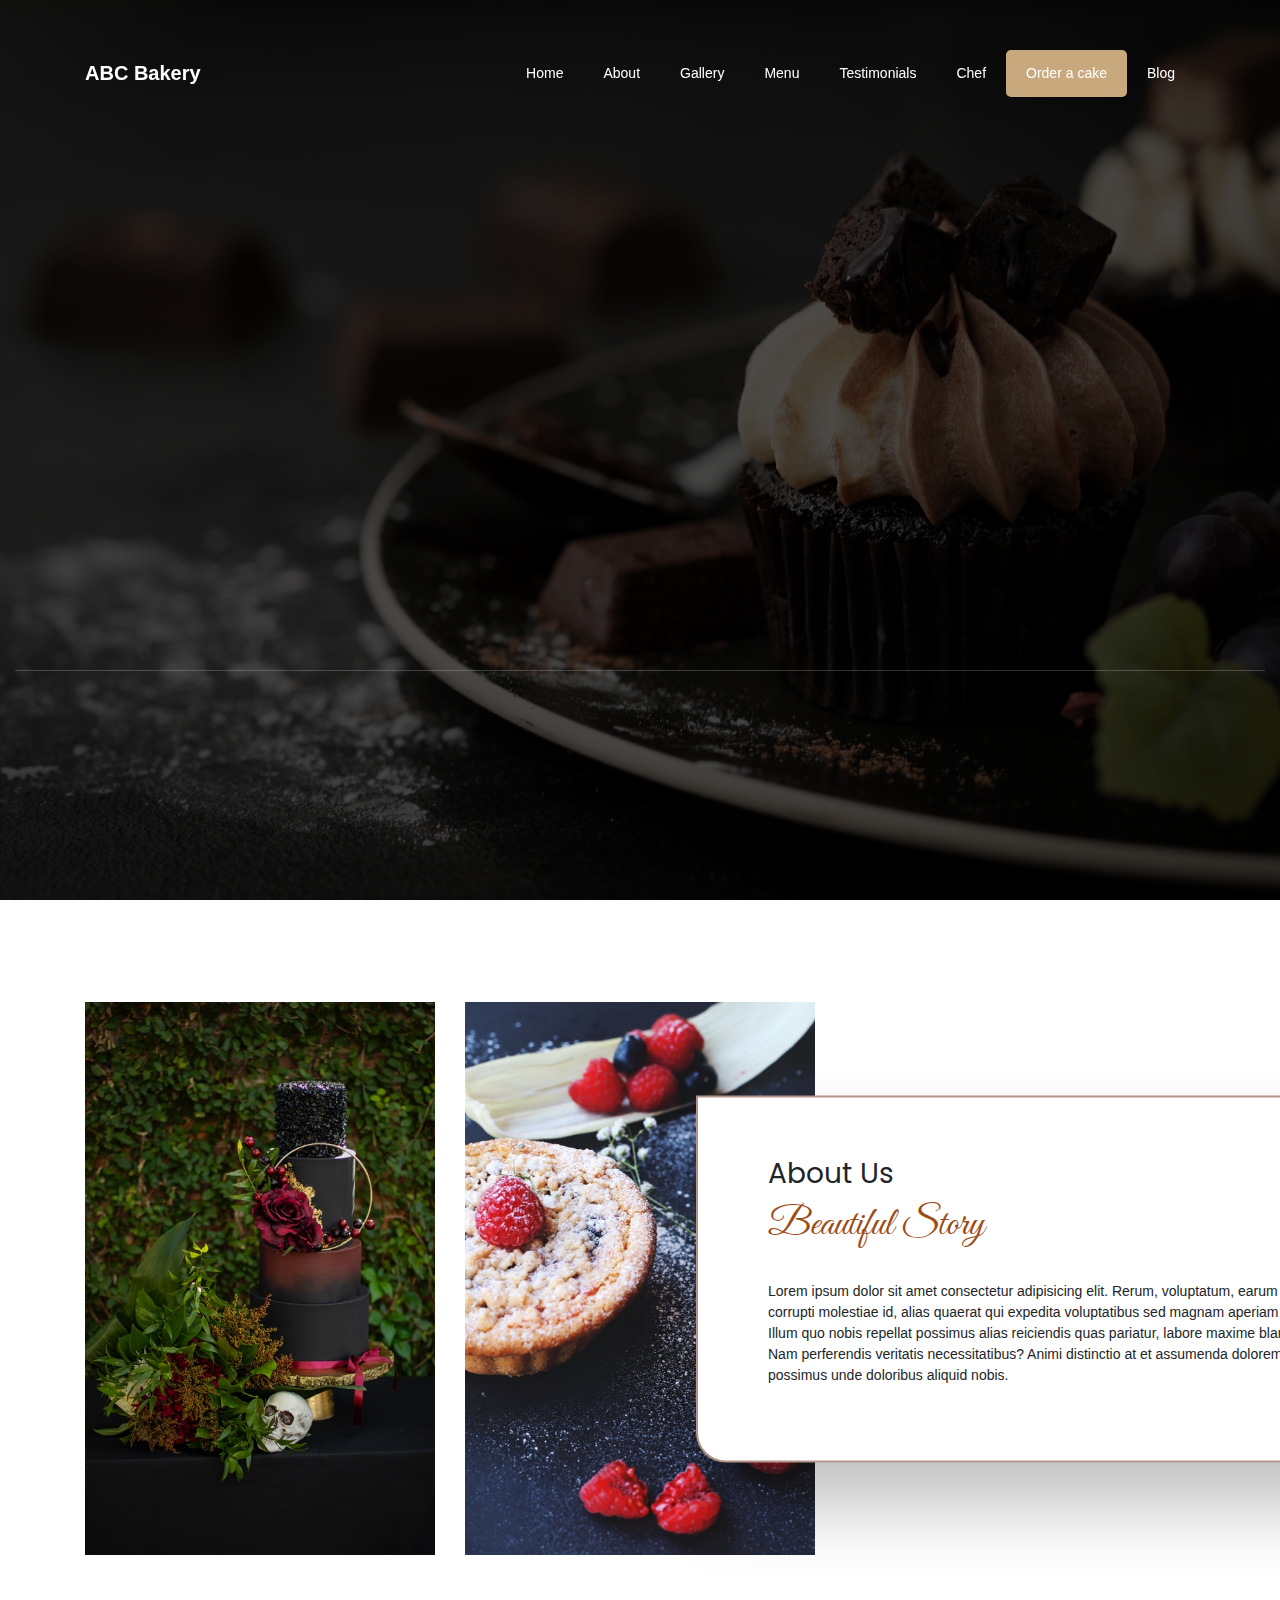
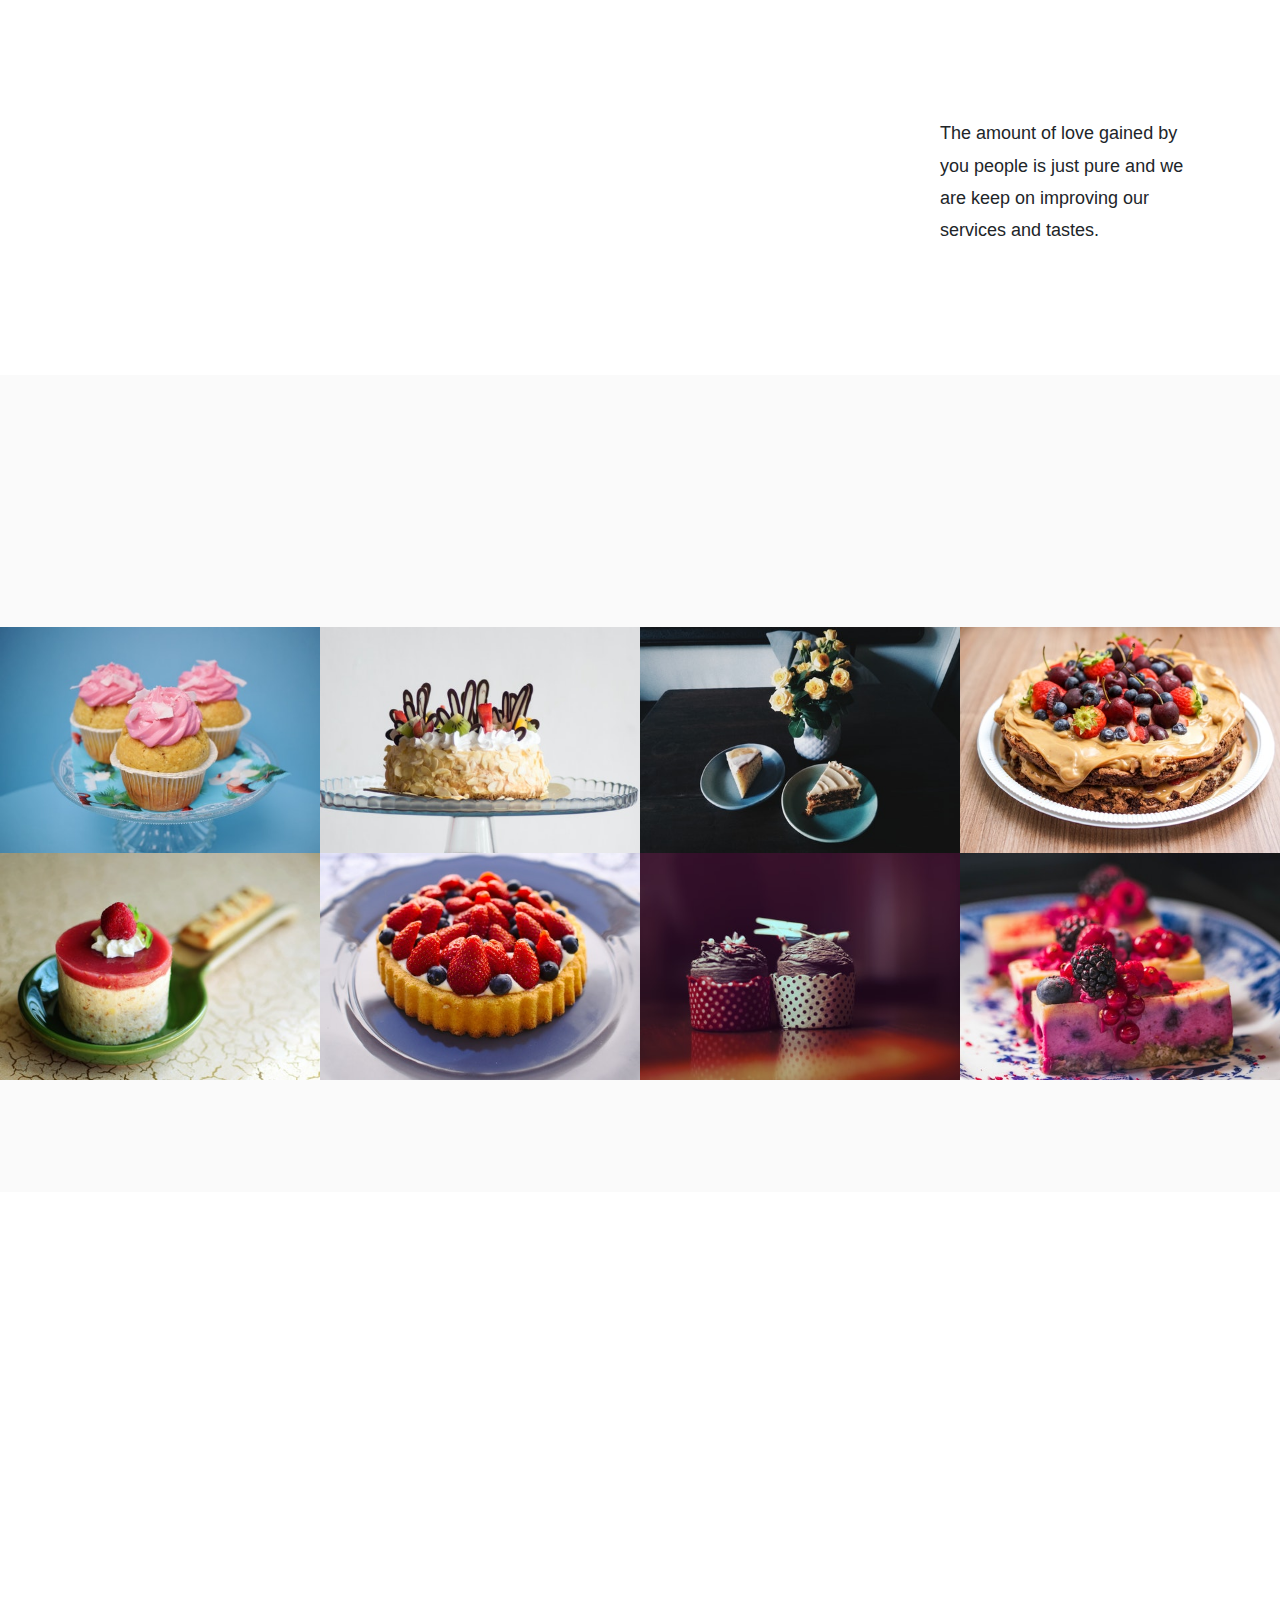
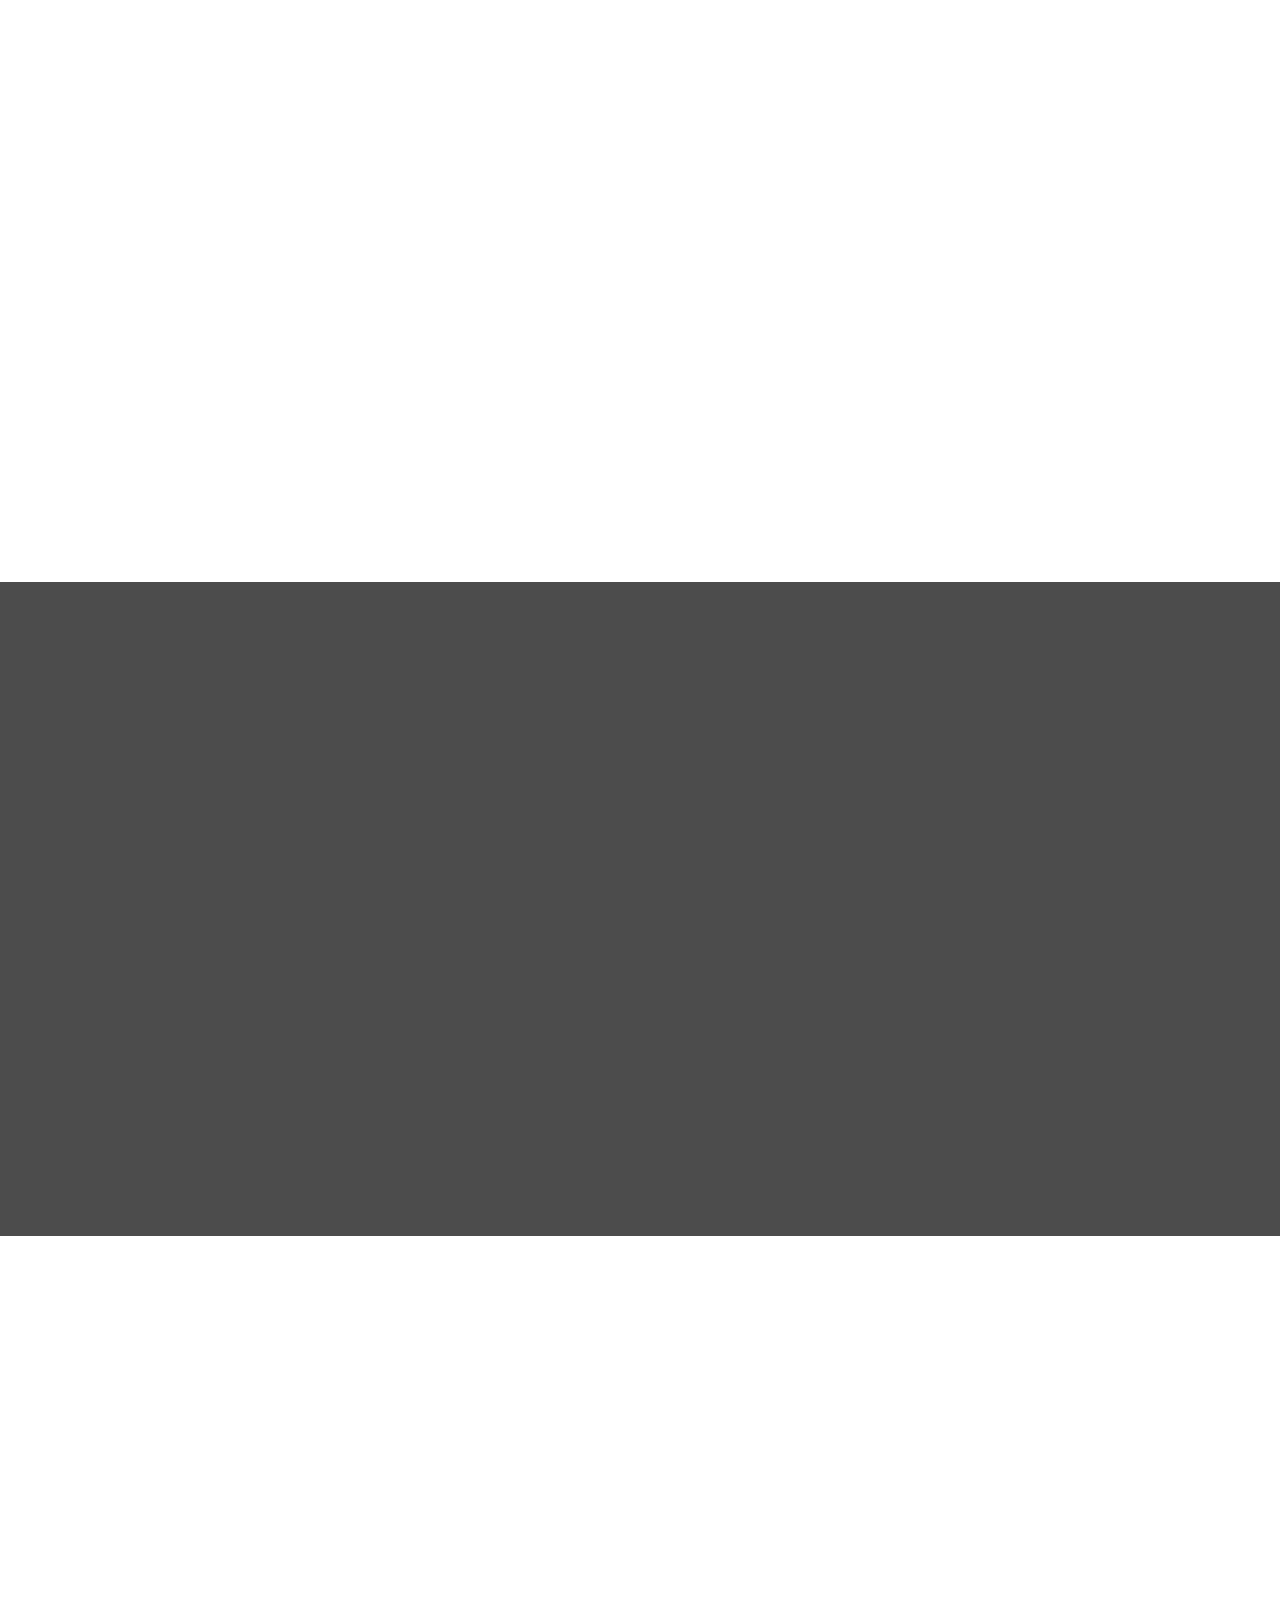
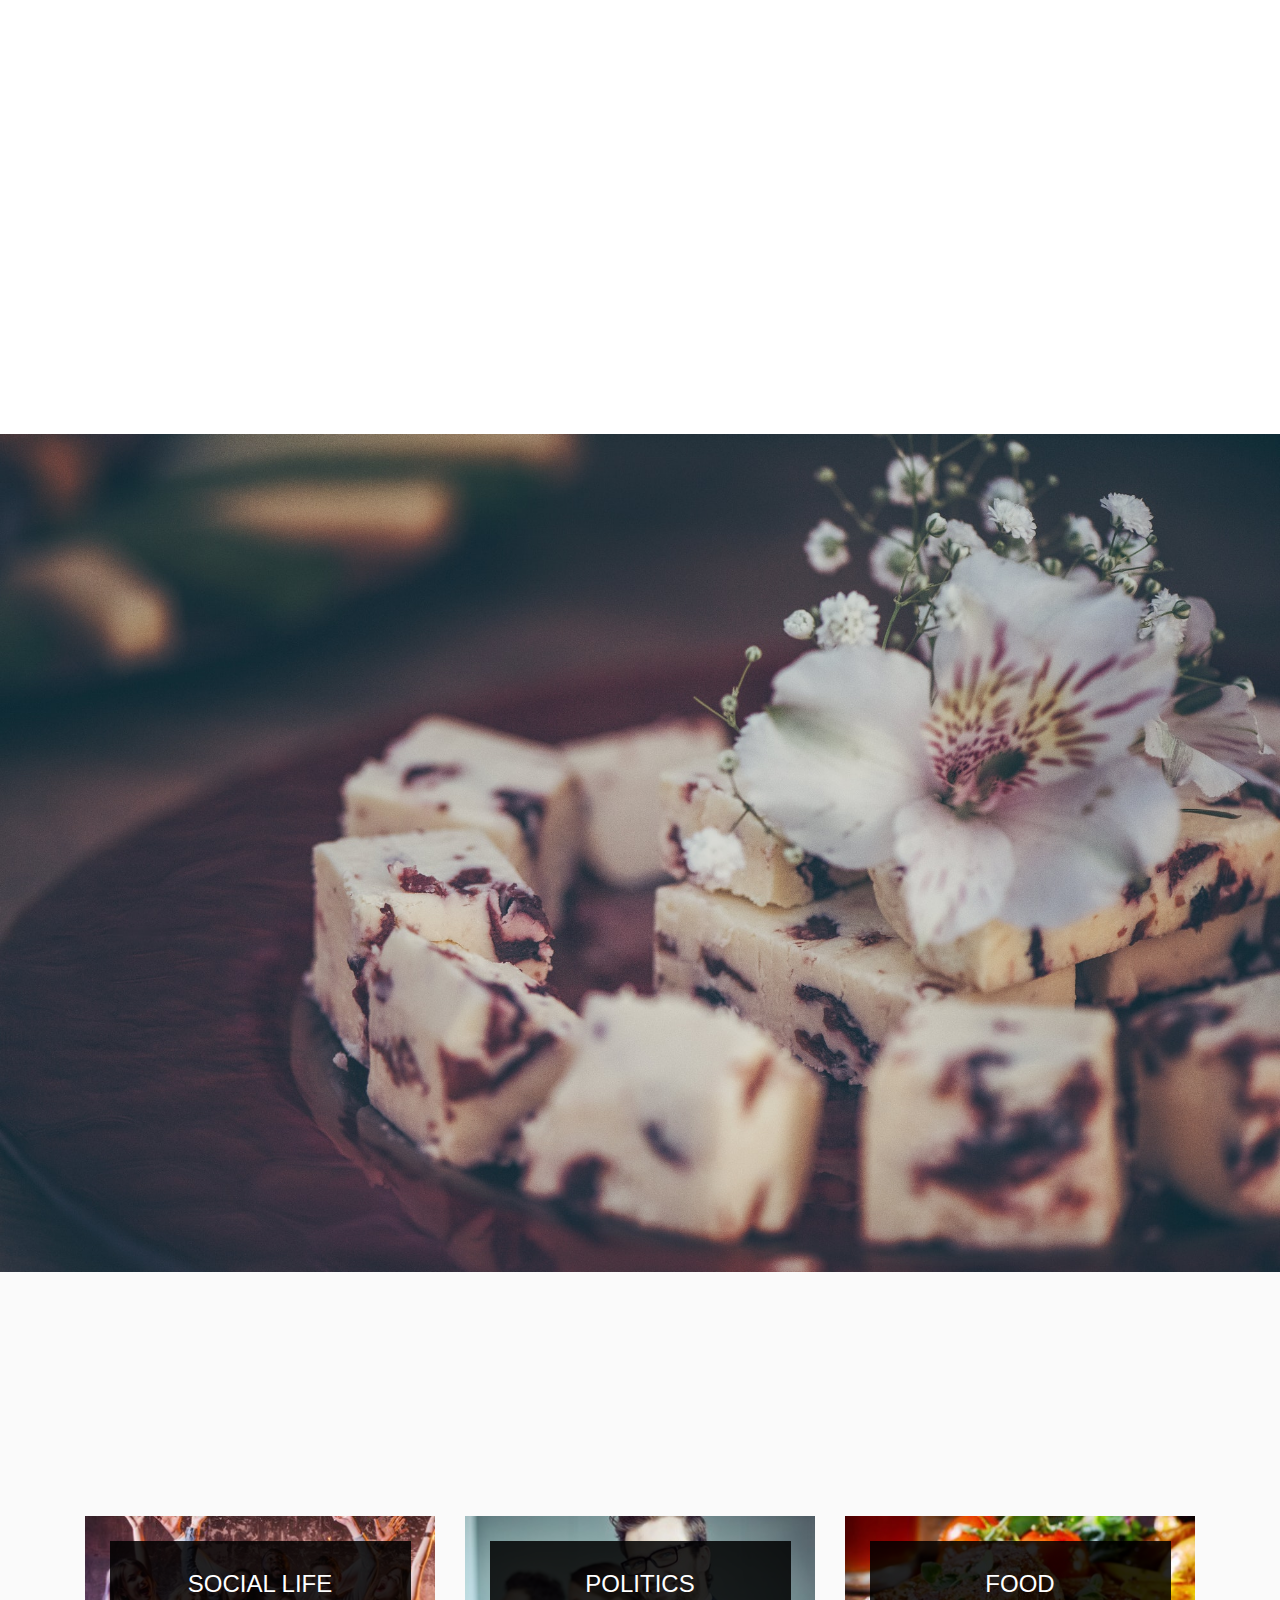
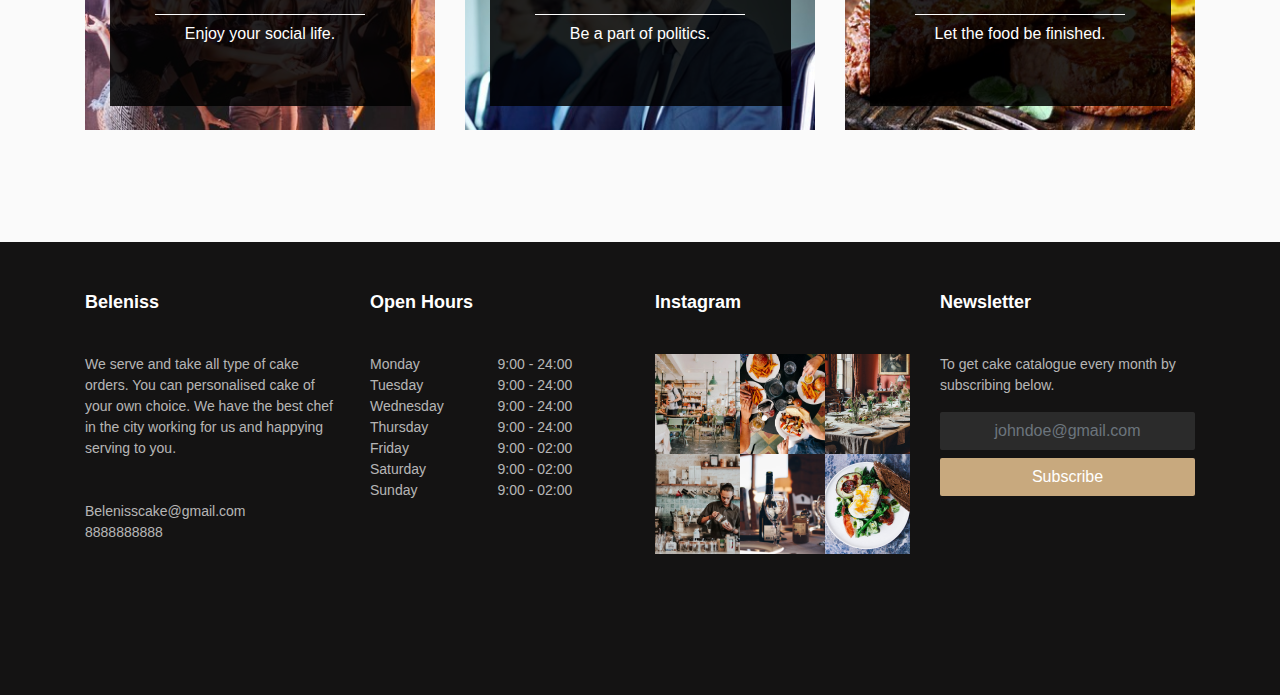
==== commit 4f9b774d: "Update" ====
--- a/index.html
+++ b/index.html
@@ -29,15 +29,16 @@
 
 <body>
 
+    <button onclick="topFunction()" id="btn-scrollToTop">Top</button>
 
     <!-- navigation starts -->
-    <nav class="navbar navbar-expand-lg navbar-dark ftco_navbar bg-dark ftco-navbar-light" id="ftco-navbar">
+    <nav class="navbar navbar-expand-lg navbar-dark navbar-inverse ftco_navbar bg-dark ftco-navbar-light navbar-fixed-top" id="ftco-navbar">
         <div class="container">
-            <a href="index.html" class="navbar-brand">Beleniss</a>
-
+            <a href="index.html" class="navbar-brand">ABC Bakery</a>
+    
             <div class="collpase navbar-collapse" id="ftco-nav">
                 <ul class="navbar-nav ml-auto">
-                    <li class="nav-item active"><a href="#" class="nav-link">Home</a></li>
+                    <li class="nav-item"><a href="#" class="nav-link">Home</a></li>
                     <li class="nav-item"><a href="#about" class="nav-link">About</a></li>
                     <li class="nav-item"><a href="#gallery" class="nav-link">Gallery</a></li>
                     <li class="nav-item"><a href="#menu" class="nav-link">Menu</a></li>
@@ -952,6 +953,7 @@
     <script src="js/jquery.timepicker.min.js"></script>
     <script src="js/scrollax.min.js"></script>
     <script src="main.js"></script>
+    <script src="main1.js"></script>
 </body>
 
 </html>--- a/style.css
+++ b/style.css
@@ -1,6 +1,26 @@
 html {
   overflow-x: hidden;
   scroll-behavior: smooth;
+}
+
+#btn-scrollToTop {
+  display: none;
+  position: fixed;
+  bottom: 20px;
+  right: 30px;
+  z-index: 99;
+  font-size: 18px;
+  border: none;
+  outline: none;
+  background-color: red;
+  color: white;
+  cursor: pointer;
+  padding: 15px;
+  border-radius: 4px;
+}
+
+#btn-scrollToTop:hover {
+  background-color: #555;
 }
 
 .ftco-navbar-light {
@@ -19,10 +39,10 @@
 
 .ftco-navbar-light .navbar-brand:hover,
 .ftco-navbar-light .navbar-brand:focus {
-  color: #ffffff;
-}
-
-.ftco-navbar-light .navbar-nav > .nav-item > .nav-link {
+  color: #e63333;
+}
+
+.ftco-navbar-light .navbar-nav>.nav-item>.nav-link {
   font-size: 14px;
   padding-top: 0.8rem;
   padding-bottom: 0.8rem;
@@ -33,33 +53,34 @@
   opacity: 1 !important;
 }
 
-.ftco-navbar-light .navbar-nav > .nav-item > .nav-link:hover {
-  color: #ffffff;
-}
-
-.ftco-navbar-light .navbar-nav > .nav-item.cta > a {
+.ftco-navbar-light .navbar-nav>.nav-item>.nav-link:hover {
+  color: #e63333;
+}
+
+.ftco-navbar-light .navbar-nav>.nav-item.cta>a {
   background: #c8a97e;
   color: #ffffff;
   border-radius: 5px;
 }
 
-.ftco-navbar-light .navbar-nav > .nav-item.active > a {
+.ftco-navbar-light .navbar-nav>.nav-item.active>a {
   color: #c8a97e;
 }
 
 /* ***************this below written code will work when our page content goes more than screen size or when it is scrolled */
 
-.ftco-navbar-light.scrolled .nav-item.active > a {
+.ftco-navbar-light.scrolled .nav-item.active>a {
   color: #c8a97e !important;
 }
 
-.ftco-navbar-light.scrolled .nav-item.cta > a {
+.ftco-navbar-light.scrolled .nav-item.cta>a {
   color: #ffffff !important;
   background: #c8a97e;
   border: none !important;
   border-radius: 0;
 }
-.ftco-navbar-light.scrolled .nav-item.cta > a span {
+
+.ftco-navbar-light.scrolled .nav-item.cta>a span {
   display: inline-block;
   color: #ffffff !important;
 }
@@ -86,6 +107,7 @@
 .ftco-navbar-light.scrolled.sleep {
   transition: 0.3s all ease-out;
 }
+
 .ftco-navbar-light.scrolled .navbar-brand {
   color: #000000;
 }
@@ -100,6 +122,7 @@
 .owl-carousel {
   position: relative;
 }
+
 .owl-carousel .owl-item {
   opacity: 0.4;
 }
@@ -132,6 +155,7 @@
 .owl-carousel .owl-nav .owl-prev {
   left: 0;
 }
+
 .owl-carousel .owl-nav .owl-next {
   right: 0;
 }
@@ -144,6 +168,7 @@
 .owl-carousel:hover .owl-nav .owl-prev {
   left: -25px;
 }
+
 .owl-carousel:hover .owl-nav .owl-next {
   right: -25px;
 }
@@ -249,6 +274,7 @@
   border-radius: 5px;
   transition: all 0.3s ease;
 }
+
 .featured .featured-menus .text {
   width: 100%;
 }
@@ -273,6 +299,7 @@
   margin-bottom: 10px;
   border-radius: 50%;
 }
+
 .img,
 .user-img {
   background-size: cover;
@@ -283,6 +310,7 @@
 .ftco-wrap-about {
   background-position: bottom center !important;
 }
+
 .ftco-wrap-about .heading-section h2 {
   font-weight: 600 !important;
 }
@@ -491,6 +519,7 @@
   margin-bottom: 0;
   color: rgba(0, 0, 0, 0.8);
 }
+
 .menus .menu-img {
   width: 100px;
   height: 100px;
@@ -499,11 +528,9 @@
 
 .menus:hover {
   border: 1px solid #ff2377;
-  background: linear-gradient(
-    235deg,
-    rgba(231, 111, 169, 0.741) 30%,
-    rgba(165, 77, 124, 0.763) 67%
-  );
+  background: linear-gradient(235deg,
+      rgba(231, 111, 169, 0.741) 30%,
+      rgba(165, 77, 124, 0.763) 67%);
 }
 
 .menus:hover .text .one-forth .price {
@@ -543,6 +570,7 @@
   background: #000;
   opacity: 0.7;
 }
+
 .testimony-section .owl-carousel {
   margin: 0;
 }
@@ -551,6 +579,7 @@
   padding: 1.5em 0 2em 0;
   position: relative;
 }
+
 .testimony-section .owl-nav {
   position: absolute;
   top: 100%;
@@ -580,10 +609,12 @@
 .testimony-section .owl-nav .owl-next:focus span::before {
   color: #ffffff;
 }
+
 .testimony-section .owl-nav .owl-prev {
   left: 50%;
   margin-left: -80px;
 }
+
 .testimony-section .owl-nav .owl-next {
   right: 50%;
   margin-right: -80px;
@@ -614,6 +645,7 @@
   color: rgba(255, 255, 255, 0.7);
   box-shadow: 0px 30px 33px -41px rgba(0, 0, 0, 0.24);
 }
+
 .testimony-wrap .text p {
   font-style: italic;
 }
@@ -655,9 +687,11 @@
 .heading-section.heading-section-white .subheading {
   color: #c8a97e;
 }
+
 .heading-section.heading-section-white h2 {
   color: #ffffff;
 }
+
 .heading-section.heading-section-white p {
   color: rgba(255, 255, 255, 0.9);
 }
@@ -688,6 +722,7 @@
   color: rgba(0, 0, 0, 0.6);
   display: block;
 }
+
 .staff .text .faded {
   opacity: 1;
   transition: all 0.3s ease;
@@ -696,6 +731,7 @@
 .ftco-social {
   padding: 0;
 }
+
 .ftco-social li {
   list-style: none;
   margin-right: 10px;
@@ -782,6 +818,7 @@
 .single-cat-widget img {
   width: 100%;
 }
+
 .single-cat-widget .content-details {
   top: 25%;
   left: 0;
@@ -818,6 +855,7 @@
   margin: 7%;
   transition: all 0.4s ease 0s;
 }
+
 .ftco-bg-dark {
   background: #3c312e;
 }
@@ -827,10 +865,12 @@
   background: #141313;
   padding: 50px 0 10px 0px;
 }
+
 .ftco-footer .ftco-footer-logo {
   text-transform: uppercase;
   letter-spacing: 0.1em;
 }
+
 .ftco-footer .ftco-footer-widget h2 {
   font-weight: normal;
   color: #ffffff;
@@ -842,10 +882,12 @@
 .ftco-footer .ftco-footer-widget ul li a span {
   color: #ffffff;
 }
+
 .ftco-footer .ftco-footer-widget .open-hours li span {
   width: 100%;
   color: rgba(255, 255, 255, 0.7);
 }
+
 .ftco-footer .ftco-footer-widget .thumb a.thumb-menu {
   width: 100%;
   height: 100px;
@@ -918,6 +960,7 @@
   margin: 0 10px 0 0;
   display: inline-block;
 }
+
 .ftco-footer-social li a {
   height: 40px;
   width: 40px;
@@ -942,4 +985,4 @@
 
 .ftco-footer-social li .fa:hover {
   color: #000000;
-}
+}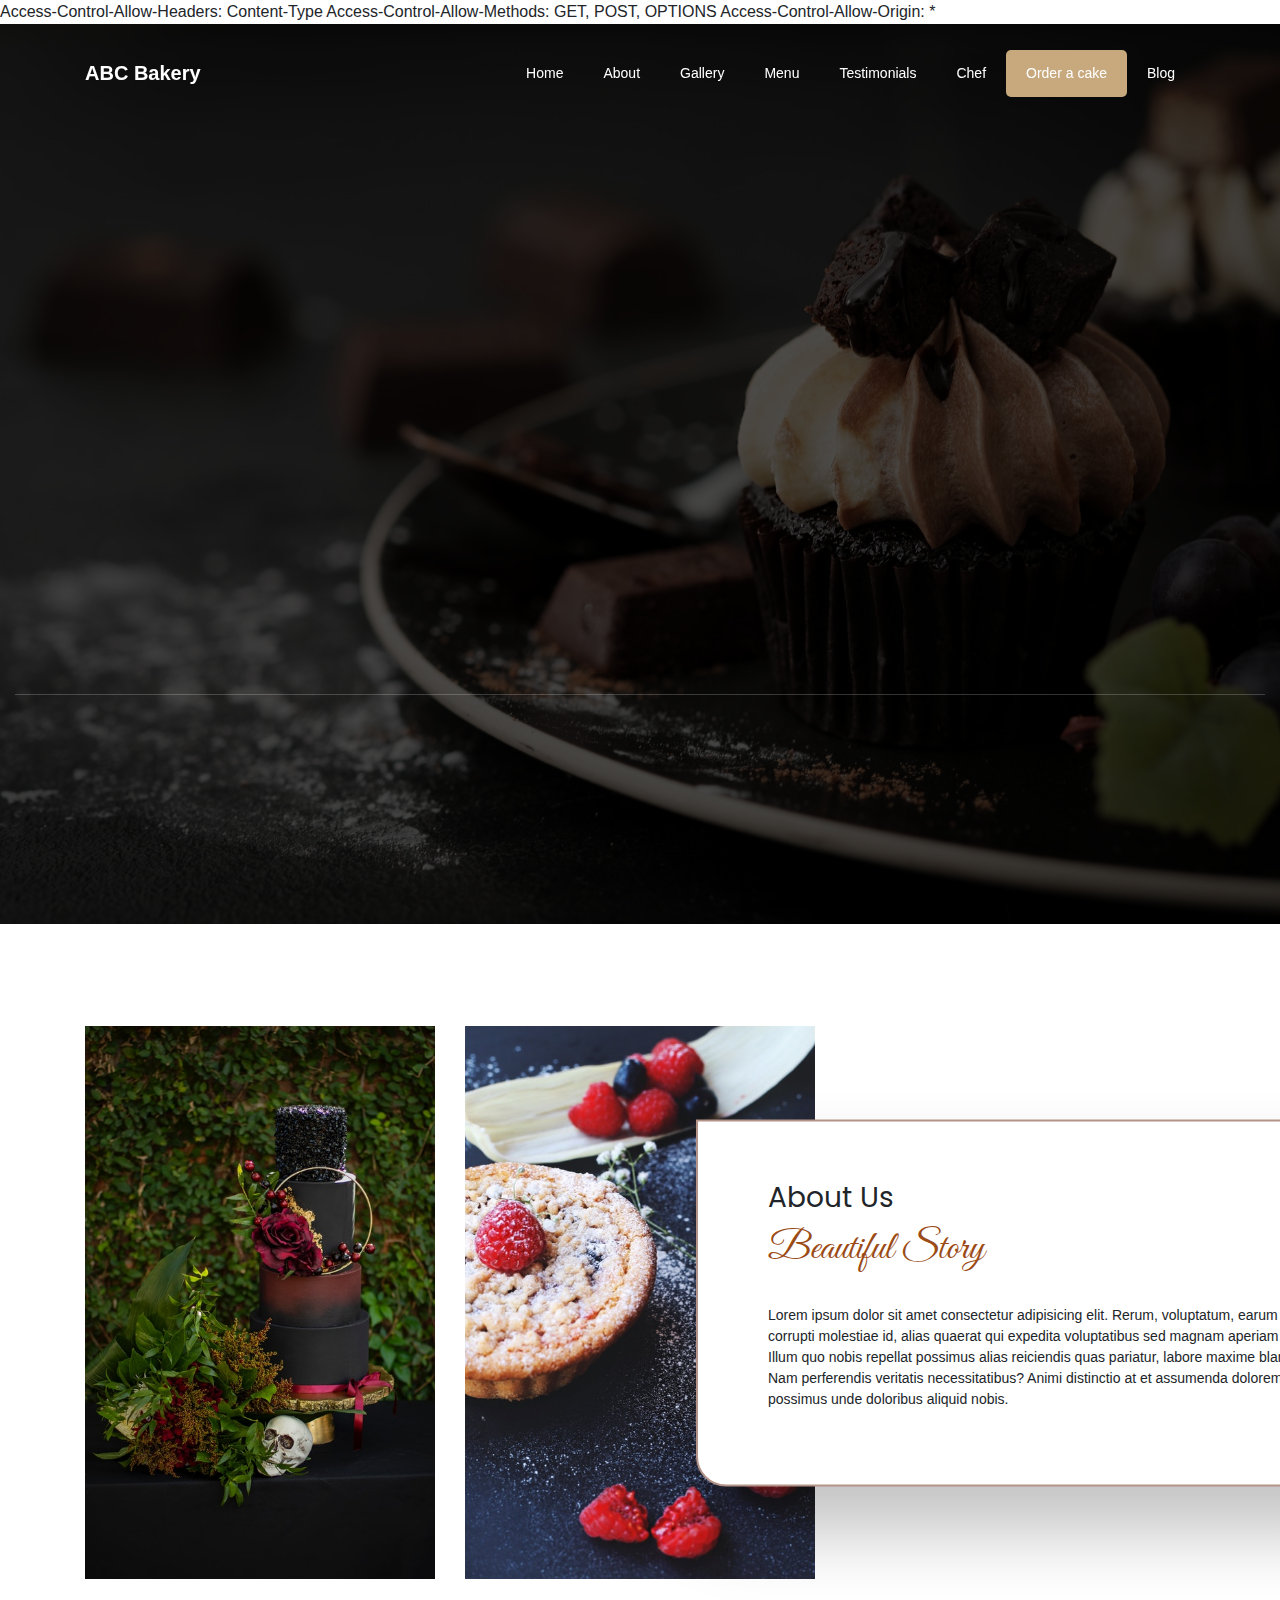
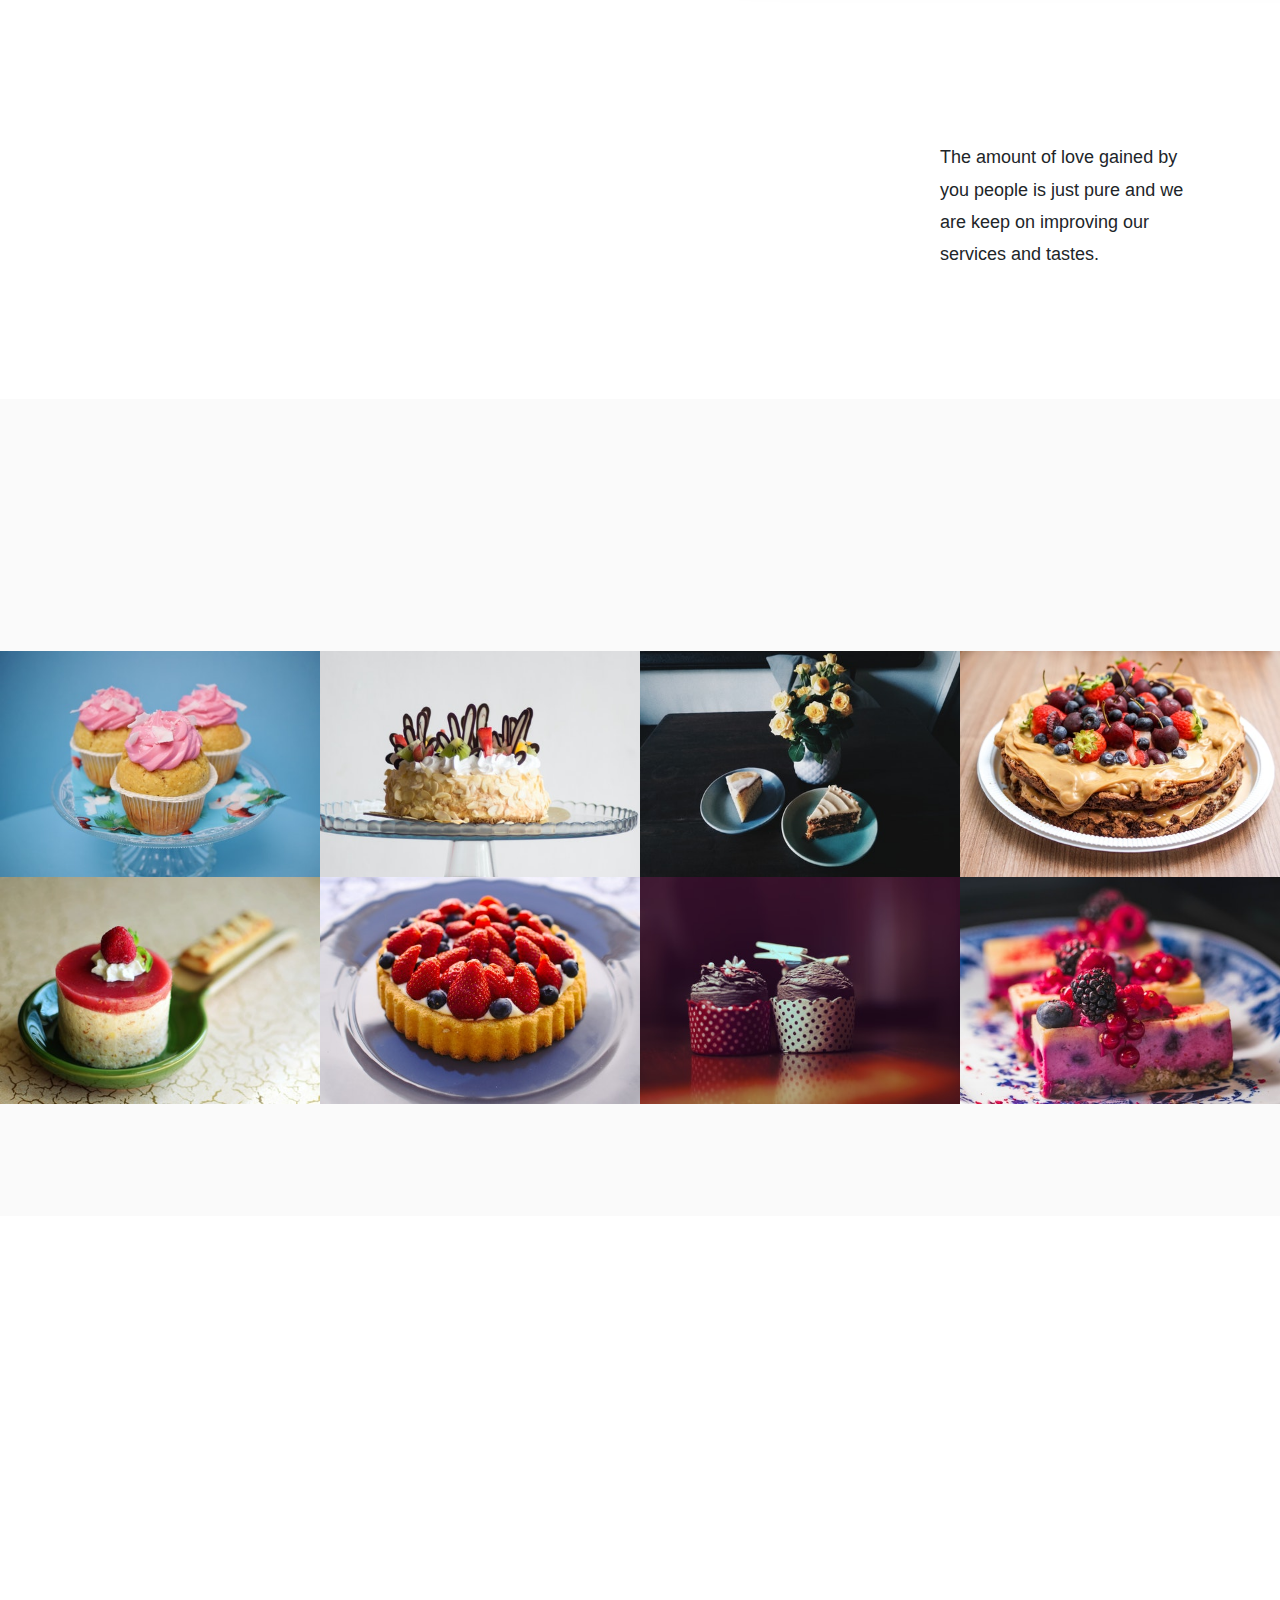
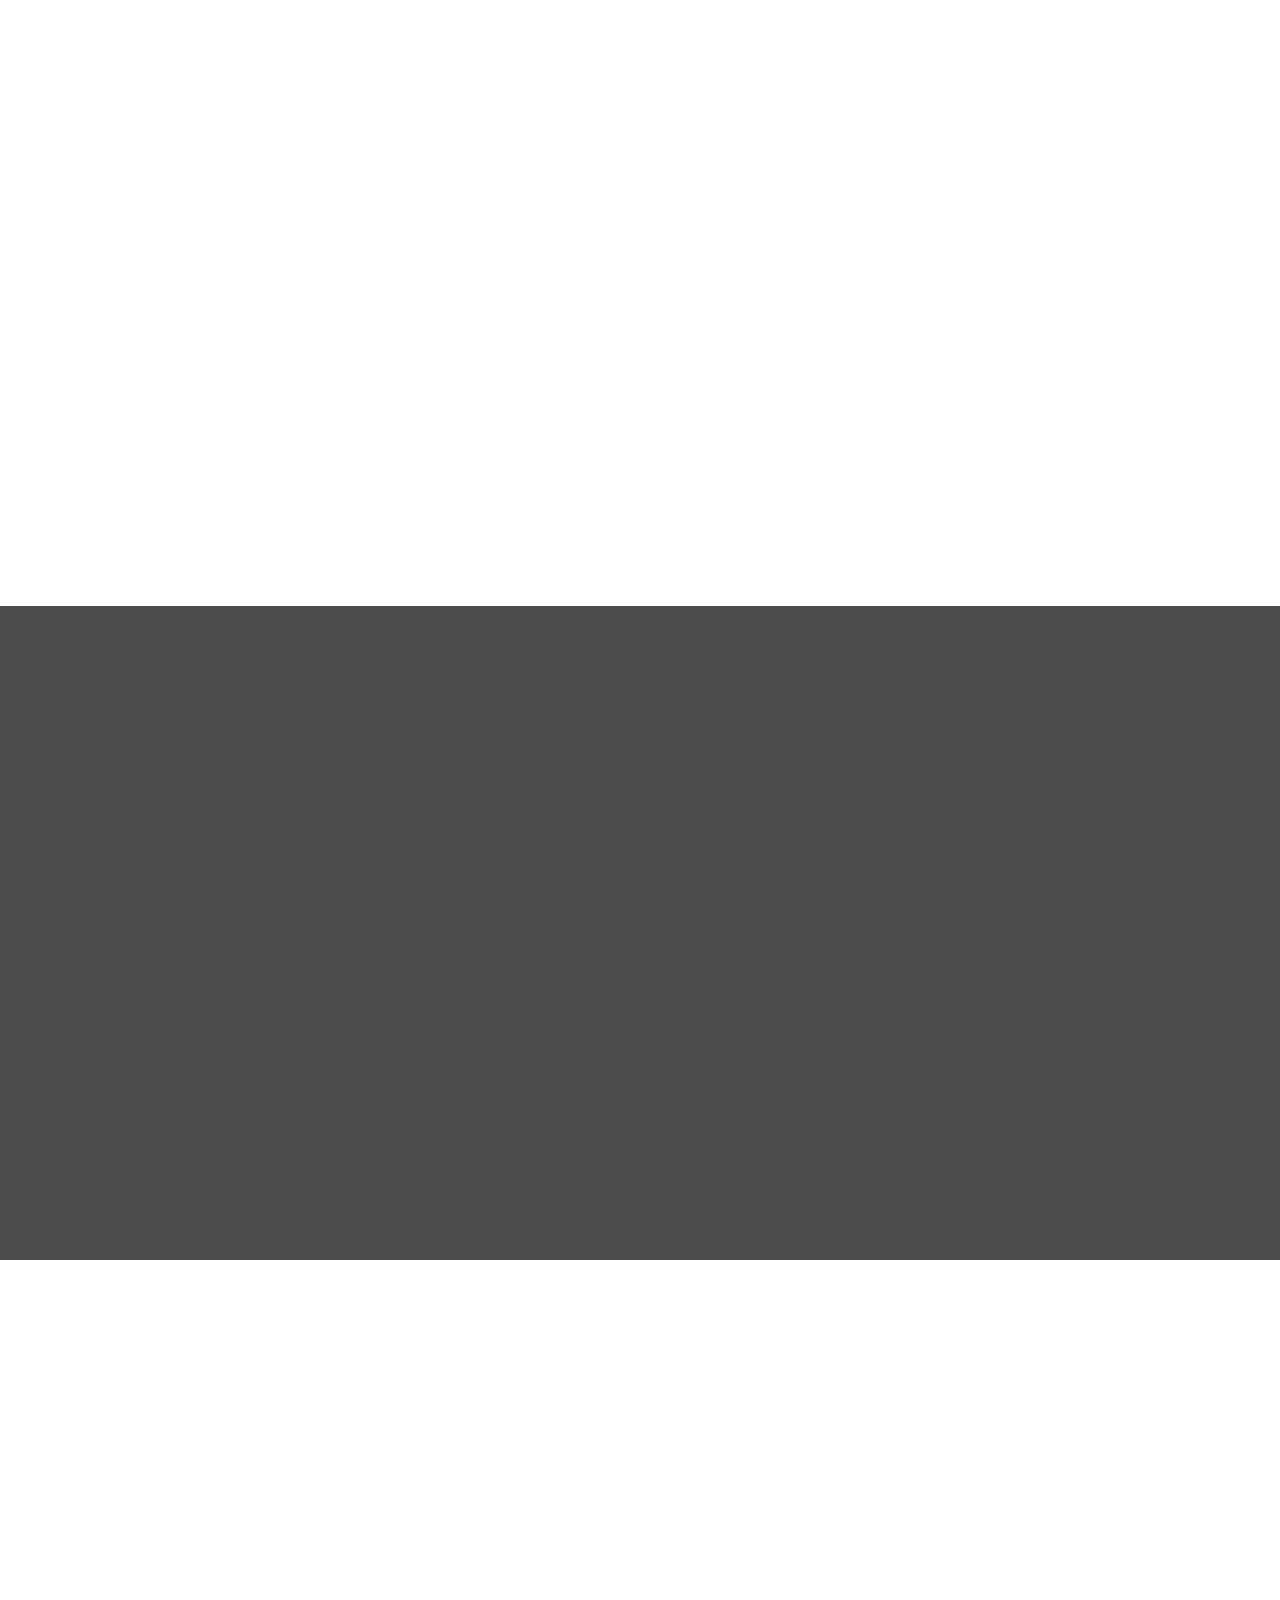
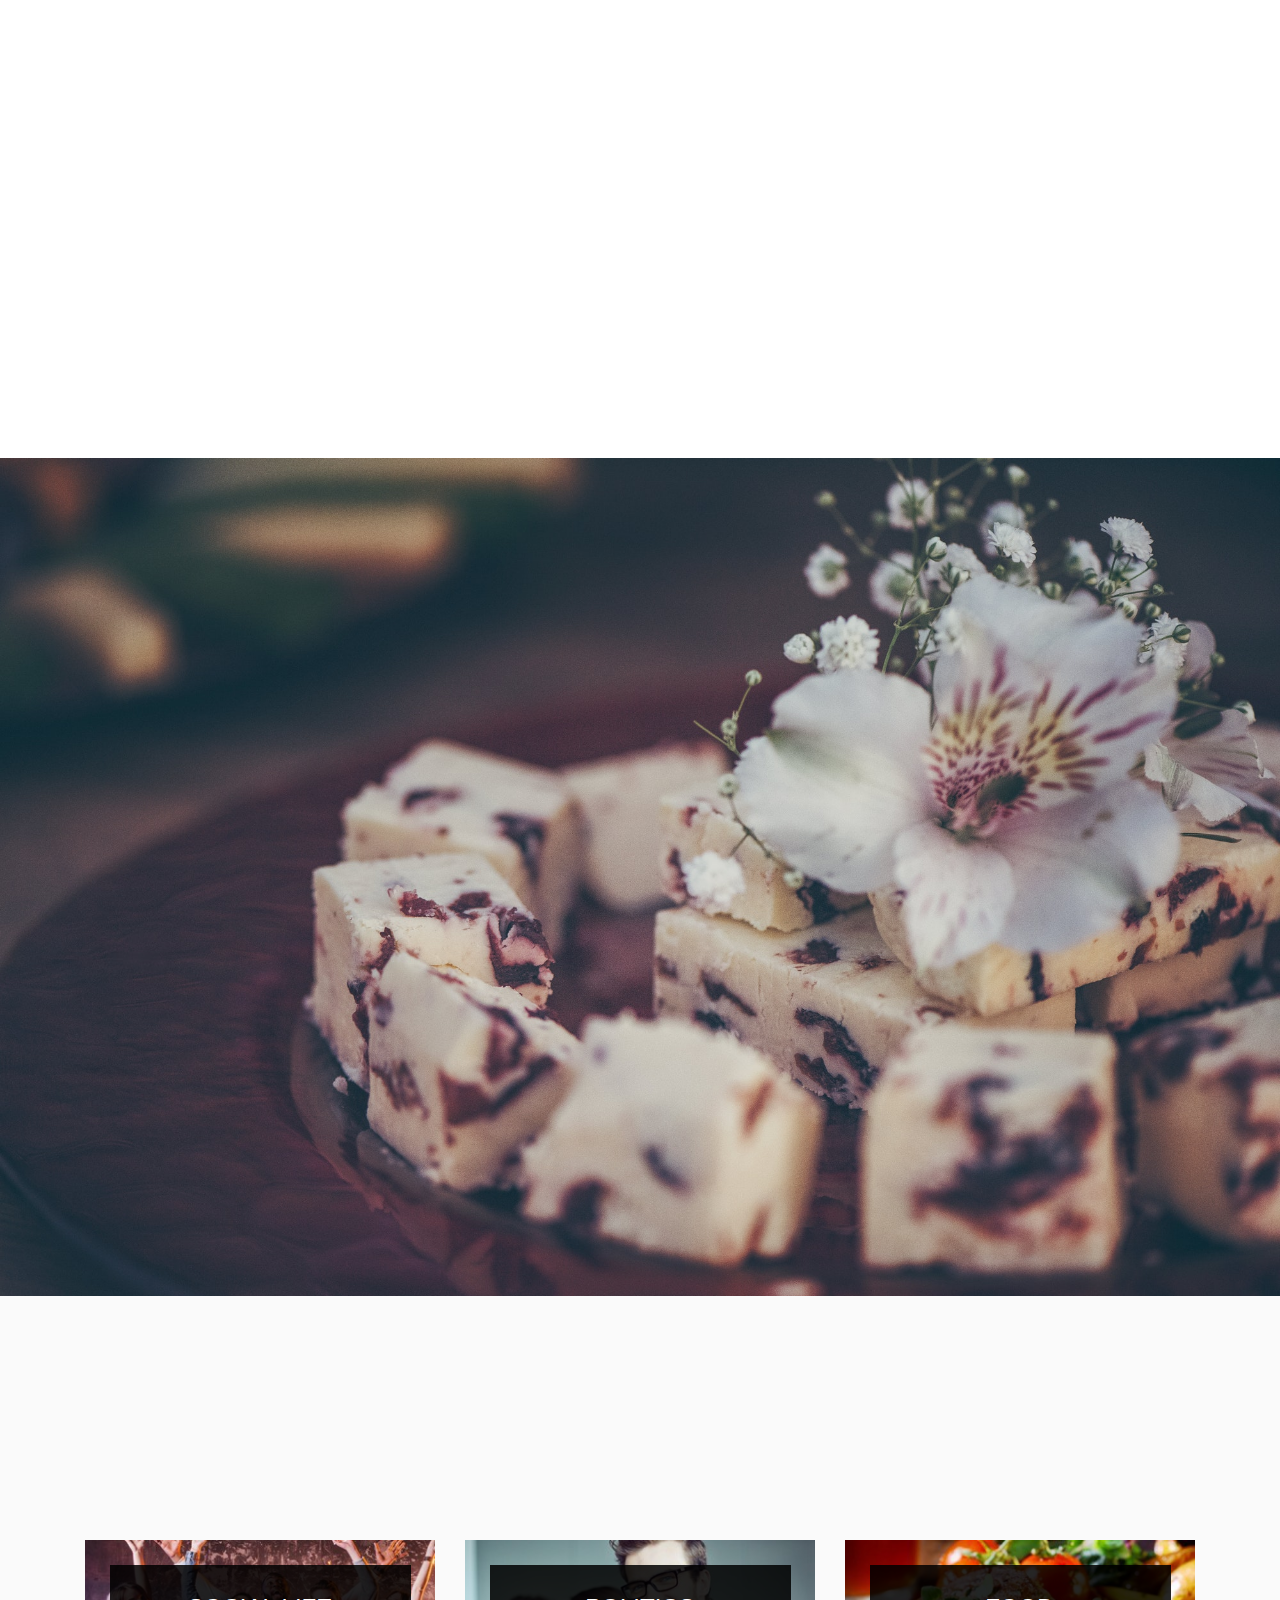
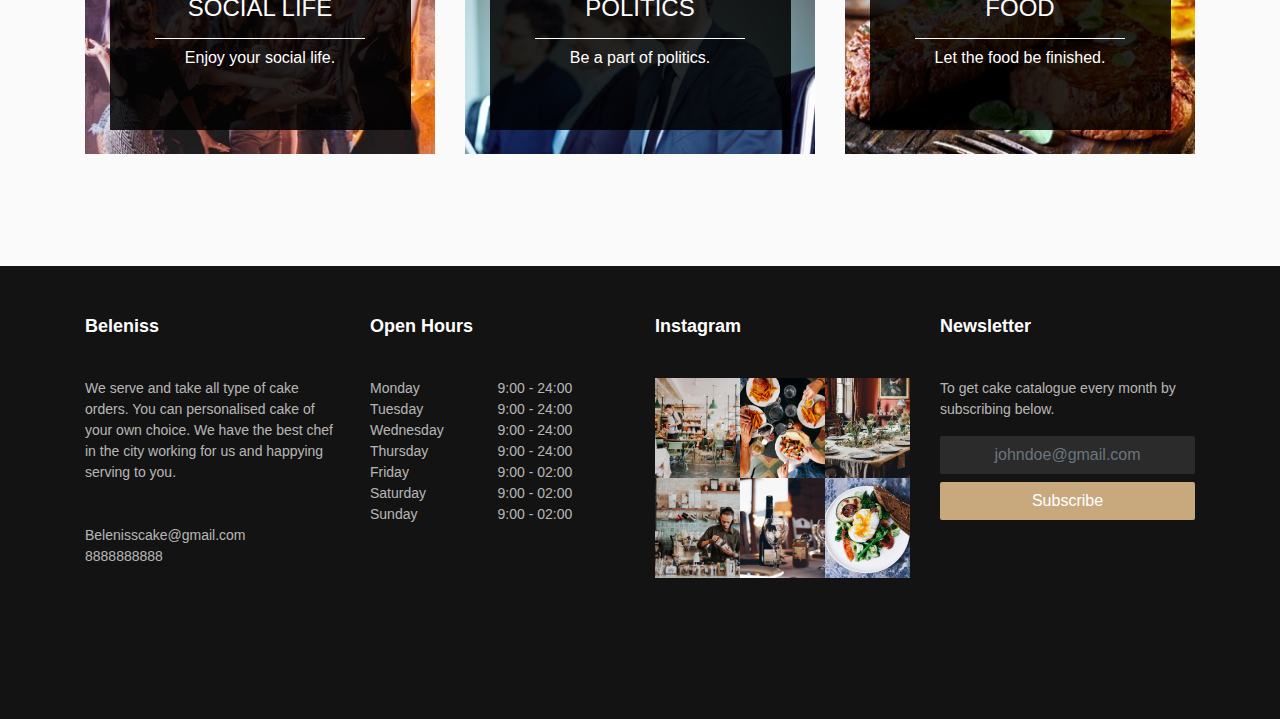
==== commit e69d5832: "Update" ====
--- a/index.html
+++ b/index.html
@@ -2,6 +2,9 @@
 <html lang="en">
 
 <head>
+    Access-Control-Allow-Headers: Content-Type
+    Access-Control-Allow-Methods: GET, POST, OPTIONS
+    Access-Control-Allow-Origin: *
     <meta charset="UTF-8">
     <meta name="viewport" content="width=device-width, initial-scale=1.0">
     <link
@@ -24,6 +27,10 @@
     <link rel="stylesheet" href="css/flaticon.css">
     <link rel="stylesheet" href="css/icomoon.css">
     <link rel="stylesheet" href="style.css">
+
+    <script src="js/angular.min.js"></script>
+    <script src="js/angular-route.min.js"></script>
+    <script src="js/angular-singlepage.js"></script>
     <title>Document</title>
 </head>
 
@@ -32,10 +39,11 @@
     <button onclick="topFunction()" id="btn-scrollToTop">Top</button>
 
     <!-- navigation starts -->
-    <nav class="navbar navbar-expand-lg navbar-dark navbar-inverse ftco_navbar bg-dark ftco-navbar-light navbar-fixed-top" id="ftco-navbar">
+    <nav class="navbar navbar-expand-lg navbar-dark navbar-inverse ftco_navbar bg-dark ftco-navbar-light navbar-fixed-top"
+        id="ftco-navbar">
         <div class="container">
             <a href="index.html" class="navbar-brand">ABC Bakery</a>
-    
+
             <div class="collpase navbar-collapse" id="ftco-nav">
                 <ul class="navbar-nav ml-auto">
                     <li class="nav-item"><a href="#" class="nav-link">Home</a></li>
@@ -129,7 +137,8 @@
                                     <div class="text text-center">
                                         <h3>Desert</h3>
                                         <p><span>Chocolate</span>,
-                                            <span>Sprinkles</span>,<span>Strawberry</span>,<span>Waffers</span></p>
+                                            <span>Sprinkles</span>,<span>Strawberry</span>,<span>Waffers</span>
+                                        </p>
                                     </div>
                                 </div>
                             </div>
@@ -139,7 +148,8 @@
                                     <div class="text text-center">
                                         <h3>Chocolate Cake</h3>
                                         <p><span>Chocolate</span>,
-                                            <span>Sprinkles</span>,<span>Strawberry</span>,<span>Waffers</span></p>
+                                            <span>Sprinkles</span>,<span>Strawberry</span>,<span>Waffers</span>
+                                        </p>
                                     </div>
                                 </div>
                             </div>
@@ -149,7 +159,8 @@
                                     <div class="text text-center">
                                         <h3>Pastry</h3>
                                         <p><span>Chocolate</span>,
-                                            <span>Sprinkles</span>,<span>Strawberry</span>,<span>Waffers</span></p>
+                                            <span>Sprinkles</span>,<span>Strawberry</span>,<span>Waffers</span>
+                                        </p>
                                     </div>
                                 </div>
                             </div>
@@ -159,7 +170,8 @@
                                     <div class="text text-center">
                                         <h3>Donuts</h3>
                                         <p><span>Chocolate</span>,
-                                            <span>Sprinkles</span>,<span>Strawberry</span>,<span>Waffers</span></p>
+                                            <span>Sprinkles</span>,<span>Strawberry</span>,<span>Waffers</span>
+                                        </p>
                                     </div>
                                 </div>
                             </div>
@@ -866,73 +878,9 @@
     <!-- blog section ends -->
 
     <!-- footer section starts -->
-    <section class="ftco-footer ftco-bg-dark ftco-section">
-        <div class="container">
-            <div class="row mb-5">
-                <div class="col-md-6 col-lg-3">
-                    <div class="ftco-footer-widget mb-4">
-                        <h2 class="ftco-heading-2">Beleniss</h2>
-                        <p>We serve and take all type of cake orders. You can personalised cake of your own choice. We
-                            have the best chef in the city working for us and happying serving to you.
-                            <br><br><br>
-                            Belenisscake@gmail.com
-                            <br>
-                            8888888888
-                        </p>
-                        <ul class="ftco-footer-social list-unstyled float-md-left float-lft mt-3">
-                            <li class="ftco-animate"><a href="#"><span class="fa fa-facebook"></span></a></li>
-                            <li class="ftco-animate"><a href="#"><span class="fa fa-twitter"></span></a></li>
-                            <li class="ftco-animate"><a href="#"><span class="fa fa-instagram"></span></a></li>
-                        </ul>
-                    </div>
-                </div>
-                <div class="col-md-6 col-lg-3">
-                    <div class="ftco-footer-widget mb-4">
-                        <h2 class="ftco-heading-2">Open Hours</h2>
-                        <ul class="list-unstyled open-hours">
-                            <li class="d-flex"><span>Monday</span><span>9:00 - 24:00</span></li>
-                            <li class="d-flex"><span>Tuesday</span><span>9:00 - 24:00</span></li>
-                            <li class="d-flex"><span>Wednesday</span><span>9:00 - 24:00</span></li>
-                            <li class="d-flex"><span>Thursday</span><span>9:00 - 24:00</span></li>
-                            <li class="d-flex"><span>Friday</span><span>9:00 - 02:00</span></li>
-                            <li class="d-flex"><span>Saturday</span><span>9:00 - 02:00</span></li>
-                            <li class="d-flex"><span>Sunday</span><span> 9:00 - 02:00</span></li>
-                        </ul>
-                    </div>
-                </div>
-                <div class="col-md-6 col-lg-3">
-                    <div class="ftco-footer-widget mb-4">
-                        <h2 class="ftco-heading-2">Instagram</h2>
-                        <div class="thumb d-sm-flex">
-                            <a href="#" class="thumb-menu img" style="background-image: url(images/insta-1.jpg);"></a>
-                            <a href="#" class="thumb-menu img" style="background-image: url(images/insta-2.jpg);"></a>
-                            <a href="#" class="thumb-menu img" style="background-image: url(images/insta-3.jpg);"></a>
-                        </div>
-                        <div class="thumb d-sm-flex">
-                            <a href="#" class="thumb-menu img" style="background-image: url(images/insta-4.jpg);"></a>
-                            <a href="#" class="thumb-menu img" style="background-image: url(images/insta-5.jpg);"></a>
-                            <a href="#" class="thumb-menu img" style="background-image: url(images/insta-6.jpg);"></a>
-                        </div>
-                    </div>
-                </div>
-                <div class="col-md-6 col-lg-3">
-                    <div class="ftco-footer-widget mb-4">
-                        <h2 class="ftco-heading-2">Newsletter</h2>
-                        <p>To get cake catalogue every month by subscribing below.</p>
-                        <form action="#" class="subscribe-form">
-                            <div class="form-group">
-                                <input type="text" class="form-control mb-2 text-center"
-                                    placeholder="johndoe@gmail.com">
-                                <input type="submit" value="Subscribe" class="form-control submit px-3">
-                            </div>
-                        </form>
-                    </div>
-                </div>
-            </div>
-        </div>
-    </section>
-
-
+    <div ng-app="myapp" ng-controller="controller">
+        <div footer></div>
+    </div>
     <!-- footer section ends -->
 
 
@@ -953,7 +901,7 @@
     <script src="js/jquery.timepicker.min.js"></script>
     <script src="js/scrollax.min.js"></script>
     <script src="main.js"></script>
-    <script src="main1.js"></script>
+    <script src="js/scrollToTop.js"></script>
 </body>
 
 </html>